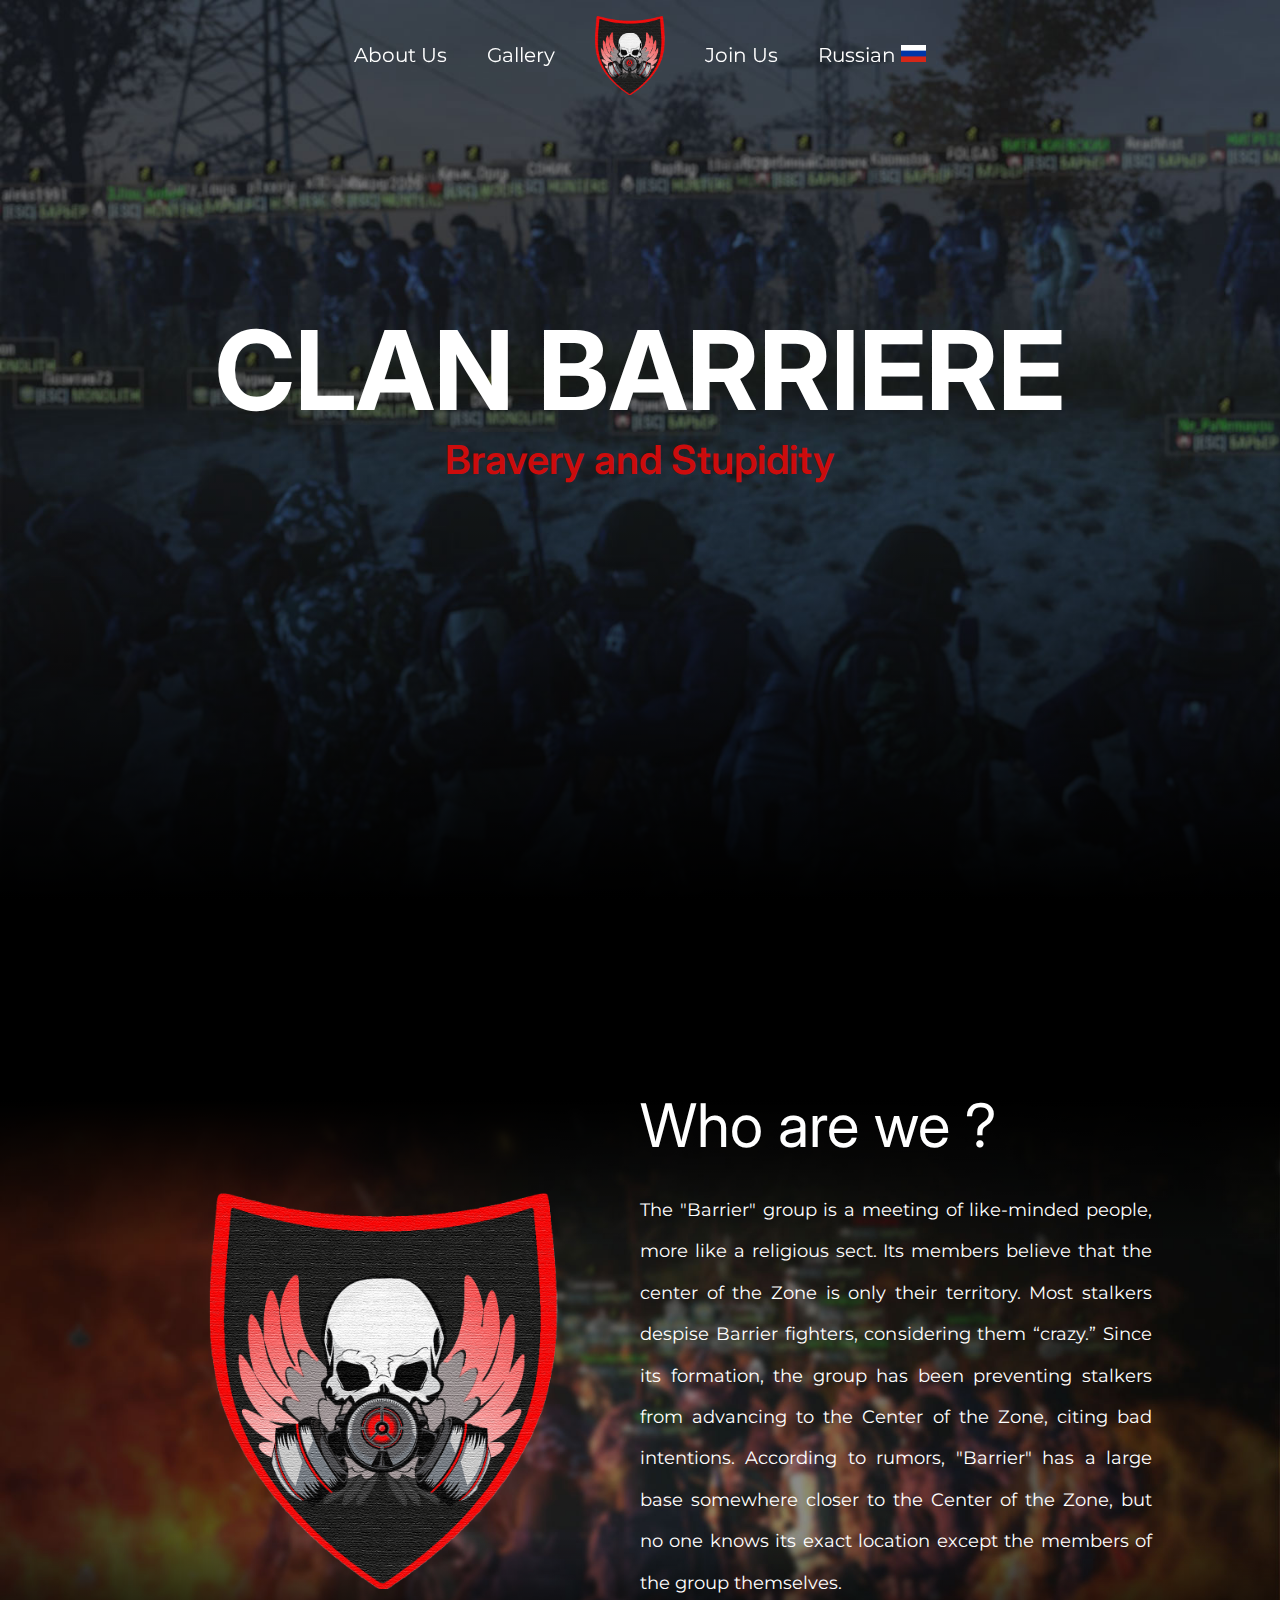
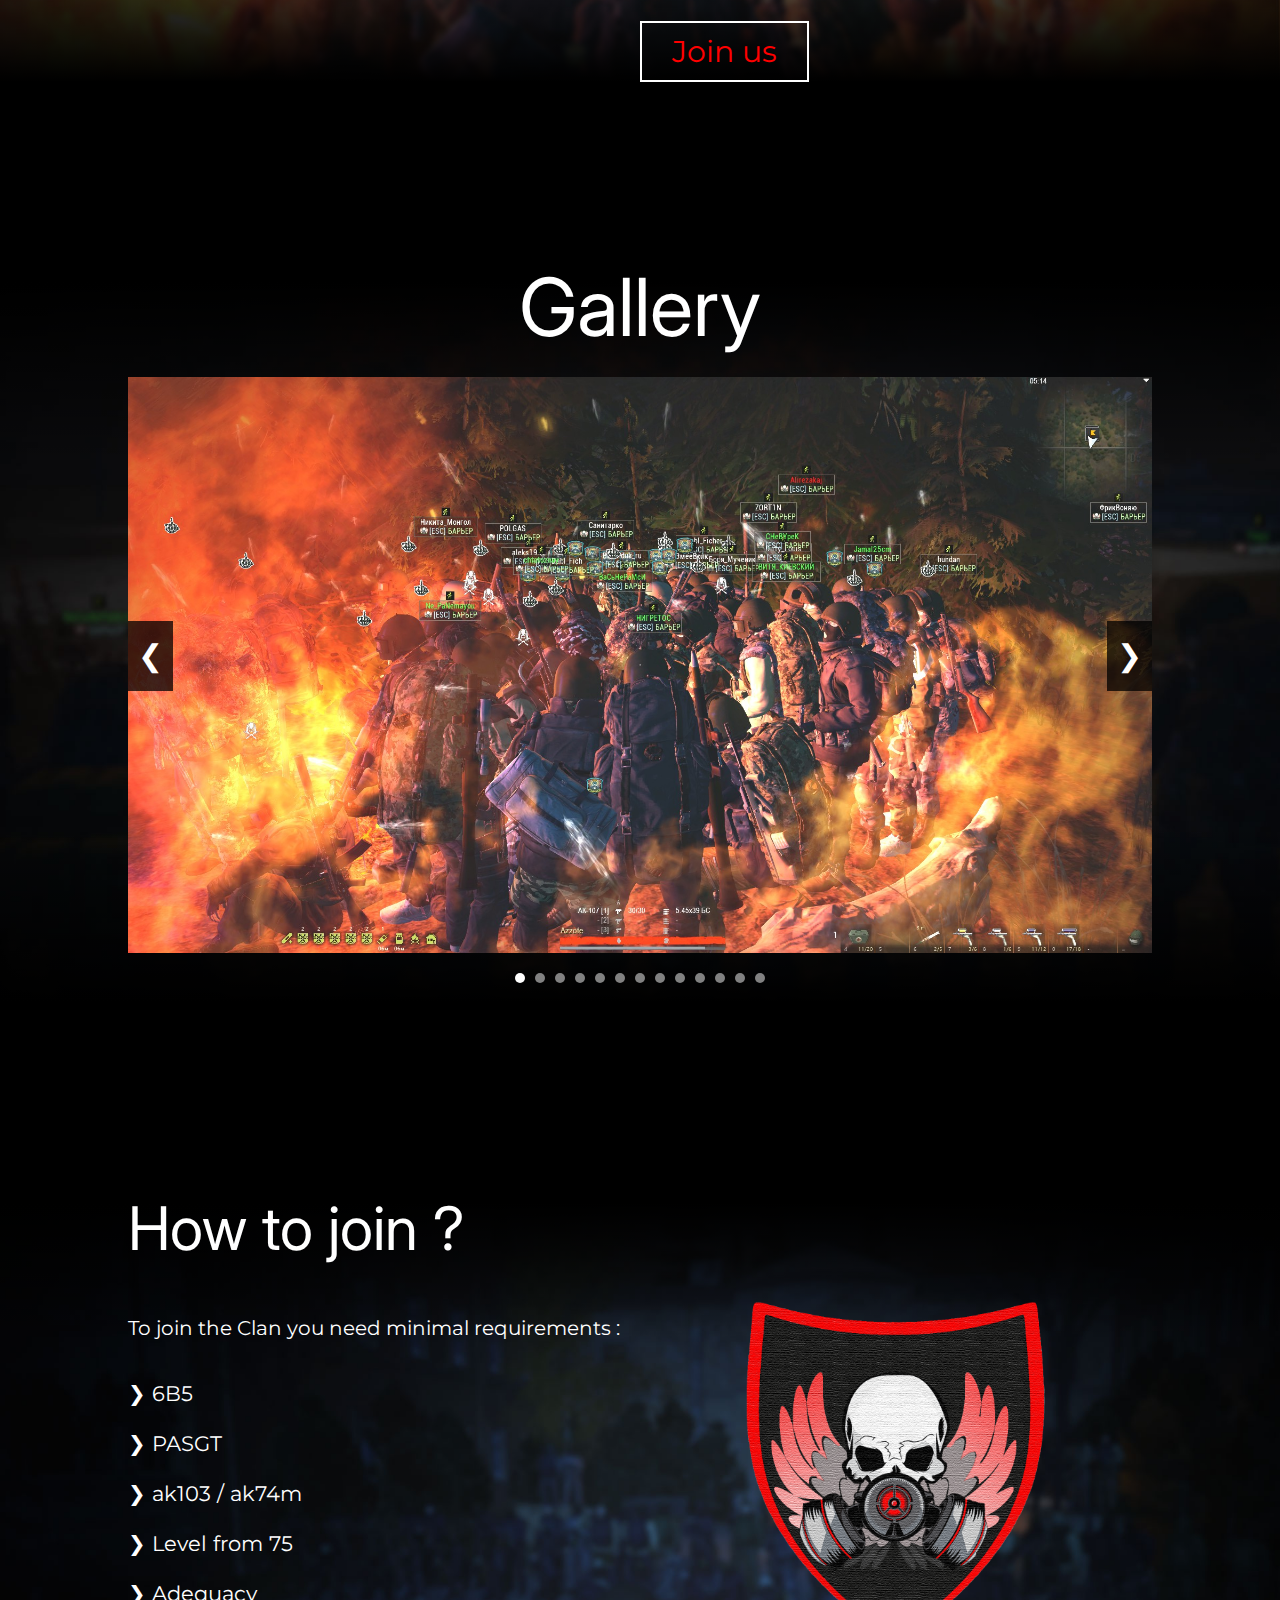
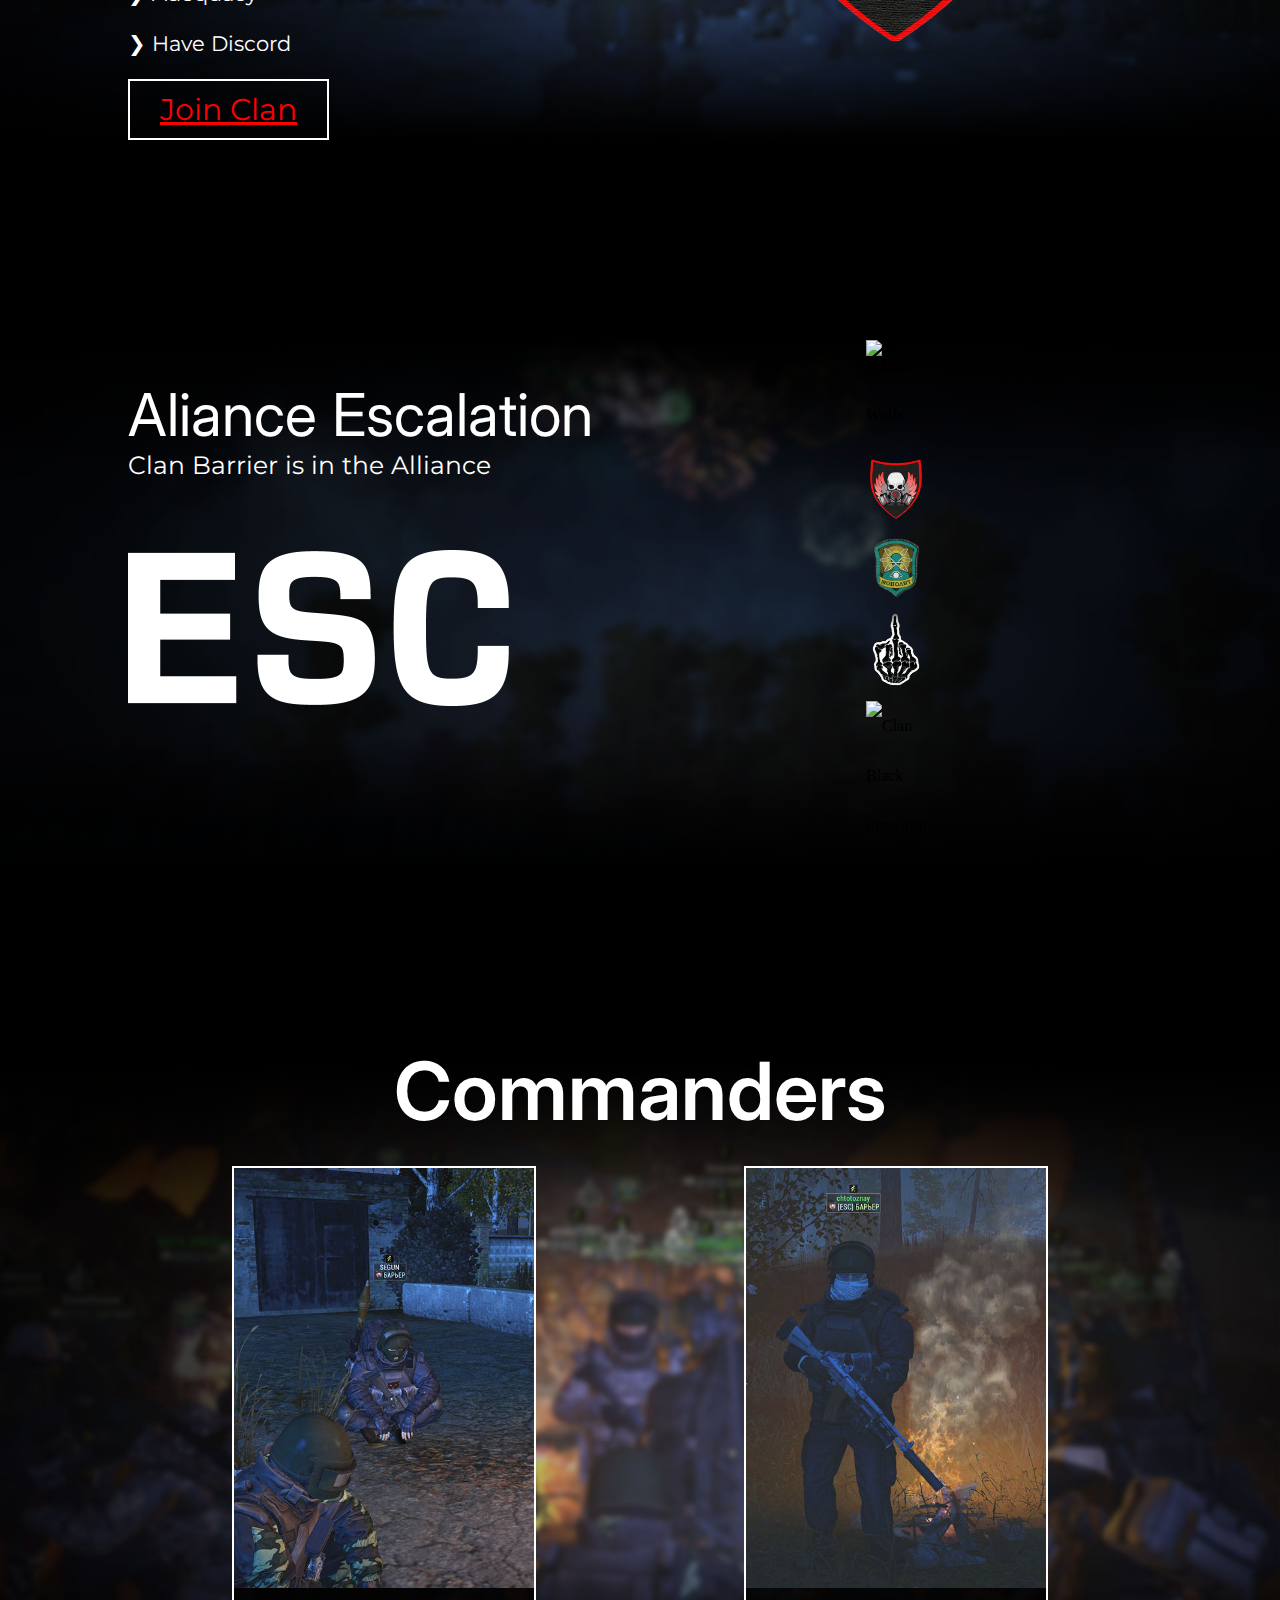
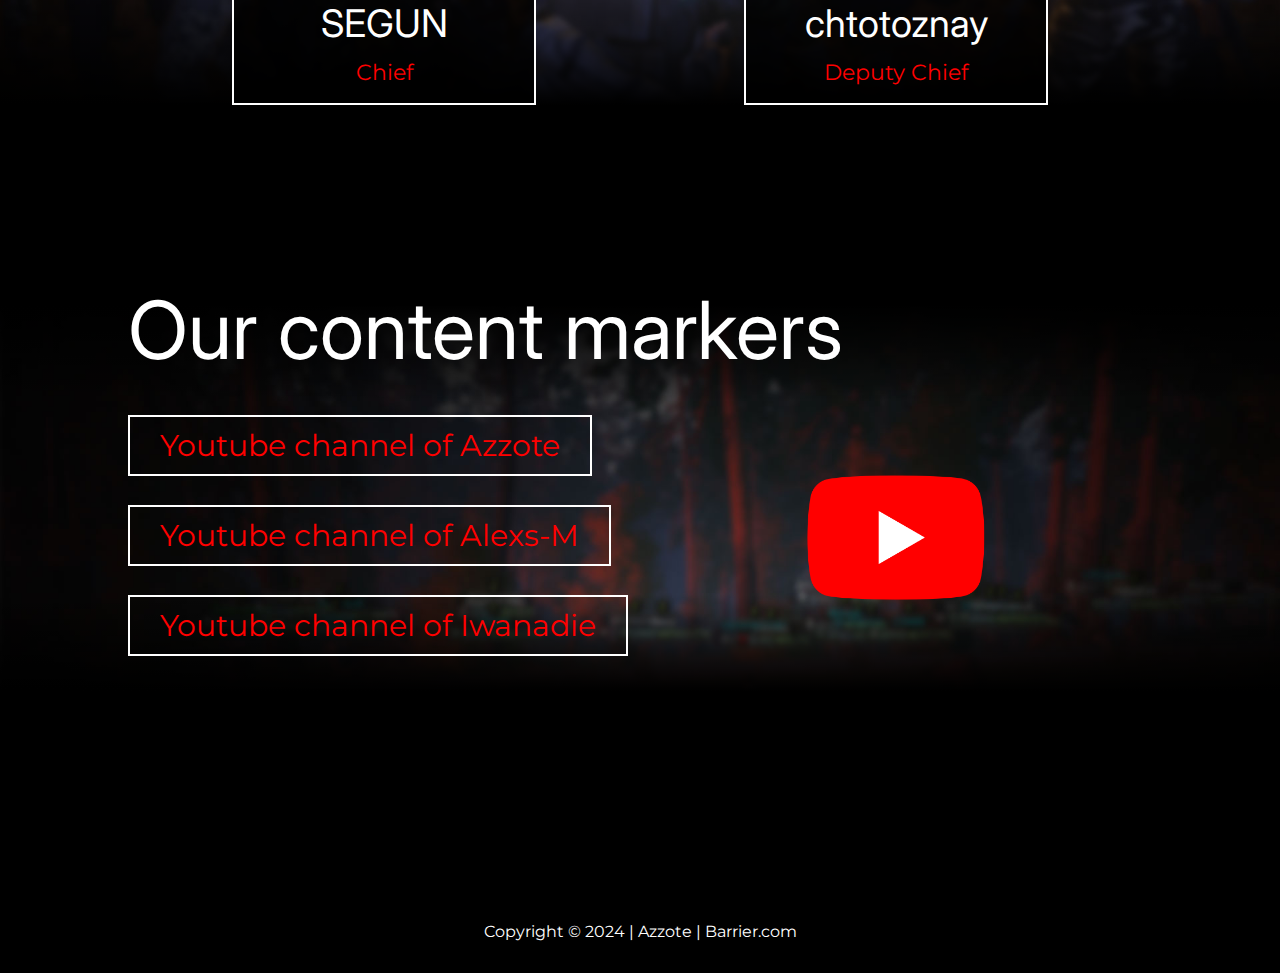
==== index.html @ 2aa03bde "Add files via upload" ====
<!DOCTYPE html>
<html lang="en">
<head>
    <meta charset="UTF-8">
    <meta name="viewport" content="width=device-width, initial-scale=1.0">
    <!--FONTS-->
    <link rel="preconnect" href="https://fonts.googleapis.com">
    <link rel="preconnect" href="https://fonts.gstatic.com" crossorigin>
    <link href="https://fonts.googleapis.com/css2?family=Chango&family=Concert+One&family=Montserrat:ital,wght@0,100..900;1,100..900&display=swap" rel="stylesheet">
    <link href="https://fonts.googleapis.com/css2?family=Chango&family=Concert+One&family=Inter:wght@100..900&family=Montserrat:ital,wght@0,100..900;1,100..900&display=swap" rel="stylesheet">
    <link href="https://fonts.googleapis.com/css2?family=Concert+One&display=swap" rel="stylesheet">
    <!--CSS-->
    <link href="style.css" rel="stylesheet">
    <!--ICONE-->
    <link rel="icon" type="image/x-icon" href="./images/logo.png">
    <!--TITLE-->
    <title>BARRIER-2</title>
</head>
<body>

    <!--HEADER-->
    <header>
        <div class="degrader">
            <div class="content wrapper">
                <nav class="col col-6" id="nav">
                    <ul class="flex-centre row">
                        <li><a href="#qui-somment-nous">About Us</a></li>
                        <li><a href="#galerie">Gallery</a></li>
                        <li><img class="logo-nav" src="./images/logo.png" alt="logo-clan"></li>
                        <li><a href="#comment-intergrer">Join Us</a></li>
                        <li><a href="">Russian <img class="langue" src="./images/langue-russe.png"></a></li>
                    </ul>
                </nav>
        
                <section class="banniere flex-centre colone col col-6">
                    <h1>CLAN BARRIERE</h1>
                    <h2>Bravery and Stupidity</h2>
                </section>
            </div>
        </div>
    </header>

    <!--ZONE NOIR-->
    <section id="qui-somment-nous"  class="zone-noir"></section>

    <!--MAIN-->
    <main>
        <!--QUI SOMMENT NOUS-->
        <section class="qui-somment-nous">
            <div class="degrader-2">
                <div class="content wrapper">
                    <div class="col col-3 flex-centre">
                        <img src="./images/logo.png" alt="logo-clan">
                    </div>
                    <div class="col col-3">
                        <h3>Who are we ?</h3>
                        <p>The "Barrier" group is a meeting of like-minded people, more like a religious sect. Its members believe that the center of the Zone is only their territory. Most stalkers despise Barrier fighters, considering them “crazy.” Since its formation, the group has been preventing stalkers from advancing to the Center of the Zone, citing bad intentions. According to rumors, "Barrier" has a large base somewhere closer to the Center of the Zone, but no one knows its exact location except the members of the group themselves.</p>
                        <a href="#comment-intergrer">Join us</a>
                    </div>
                </div>
            </div>
        </section>

        <!--ZONE NOIR-->
        <section id="galerie" class="zone-noir"></section>

        <!--GELERIE-->
        <section class="galerie">
            <div class="degrader-2">
                <div class="content wrapper">
                    <div class="col col-6">
                        <h3>Gallery</h3>
                        <div class="gallery-container">
                            <div class="gallery">
                                <img src="./images/galerie/galerie-1.jpg" alt="image-galery-1">
                                <img src="./images/galerie/galerie-2.jpg" alt="image-galery-2">
                                <img src="./images/galerie/galerie-3.png" alt="image-galery-3">
                                <img src="./images/galerie/galerie-4.png" alt="image-galery-4">
                                <img src="./images/galerie/galerie-5.jpg" alt="image-galery-5">
                                <img src="./images/galerie/galerie-6.jpg" alt="image-galery-6">
                                <img src="./images/galerie/galerie-7.jpg" alt="image-galery-7">
                                <img src="./images/galerie/galerie-8.jpg" alt="image-galery-8">
                                <img src="./images/galerie/galerie-9.jpg" alt="image-galery-9">
                                <img src="./images/galerie/galerie-10.jpg" alt="image-galery-10">
                                <img src="./images/galerie/galerie-11.jpg" alt="image-galery-11">
                                <img src="./images/galerie/galerie-12.jpg" alt="image-galery-12">
                                <img src="./images/galerie/galerie-13.jpg" alt="image-galery-13">
                            </div>
                            <div class="navigation">
                                <div class="prev">&#10094;</div>
                                <div class="next">&#10095;</div>
                            </div>
                            <div class="dots"></div>
                        </div>
                    </div>
                </div>
            </div>
        </section>

        <!--ZONE NOIR-->
        <section id="comment-intergrer" class="zone-noir"></section>

        <!--COMMENT INTEGRER-->
        <section class="comment-intergrer">
            <div class="degrader-2">
                <div class="content wrapper">
                    <div class="col col-3">
                        <h3>How to join ?</h3>
                        <p>To join the Clan you need minimal requirements :</p>
                        <ul class="back">
                            <li>&#10095; 6B5</li>
                            <li>&#10095; PASGT</li>
                            <li>&#10095; ak103 / ak74m</li>
                            <li>&#10095; Level from 75</li>
                            <li>&#10095; Adequacy</li>
                            <li>&#10095; Have Discord</li>
                        </ul>
                        <a href="https://discord.gg/MMHfWuxh">Join Clan</a>
                    </div>
                    <div class="col col-3 flex-centre">
                        <img src="./images/logo.png">
                    </div>
                </div>
            </div>
        </section>

        <!--ZONE NOIR-->
        <section id="ALIANCE" class="zone-noir"></section>

        <!--ALIANCE-->
        <section class="aliance">
            <div class="degrader-2">
                <div class="content wrapper">
                    <div class="col col-3">
                        <h3>Aliance Escalation</h3>
                        <p>Clan Barrier is in the Alliance</p>
                        <img class="logo-ESC" src="./images/aliance/logo-ESC.png" alt="logo aliance Escalation">
                    </div>
                    <div class="col col-3 flex-centre colone liste-logo-clans">
                        <img src="./images/aliance/" alt="Clan Wolfs">
                        <img src="./images/aliance/barriere.png" alt="Clan Barriere">
                        <img src="./images/aliance/monolith.png" alt="Clan Monolith">
                        <img src="./images/aliance/scorn.png" alt="Clan Scorn">
                        <img src="" alt="Clan Black inquisition">
                    </div>
                </div>
            </div>
        </section>

        <!--ZONE NOIR-->
        <section id="commandors" class="zone-noir"></section>

        <!--COMMANDERS-->
        <section class="commandors">
            <div class="degrader-2">
                <div class="content wrapper">
                    <div class="col col-6">
                        <h3>Commanders</h3>
                    </div>
                    <div class="col col-3">
                        <div class="box">
                            <div>
                                <img src="./images/chef.jpg" alt="photo-chief">
                            </div>
                            <h4>SEGUN</h4>
                            <p>Chief</p>
                        </div>
                    </div>
                    <div class="col col-3">
                        <div class="box">
                            <div>
                                <img src="./images/sous-chef.jpg" alt="photo-sous-chief">
                            </div>
                            <h4>chtotoznay</h4>
                            <p>Deputy Chief</p>
                        </div>
                    </div>
                </div>
            </div>
        </section>

        <!--ZONE NOIR-->
        <section id="nos-mackers-de-contenue" class="zone-noir"></section>

        <!--NOS MACKERS DE CONTENUE-->
        <section class="nos-mackers-de-contenue">
            <div class="degrader-2">
                <div class="content wrapper">
                    <div class="col col-6">
                        <h3>Our content markers</h3>
                    </div>
                    <div class="col col-3">
                        <ul>
                            <li><a href="https://www.youtube.com/channel/UCKwwTq1JqTWRzMQctlSP5Tg">Youtube channel of Azzote</a></li>
                            <li><a href="https://www.youtube.com/@aleksm9999">Youtube channel of Alexs-M</a></li>
                            <li><a href="">Youtube channel of Iwanadie</a></li>
                        </ul>
                    </div>
                    <div class="col col-3 flex-centre">
                        <ul>
                            <img src="./images/logo_youtube.png">
                        </ul>
                    </div>
                </div>
            </div>
        </section>

    </main>

    <!--ZONE NOIR-->
    <section class="zone-noir"></section>

    <!--FOOTER-->
    <footer>
        <div class="degrader-2">
            <div class="content wrapper">
                <div class="col col-6">
                    <p>Copyright © 2024 | Azzote | Barrier.com</p>
                </div>
            </div>
        </div>
    </footer>

    <script src="script.js"></script>
</body>
</html>
---- style.css ----
/***********************BASE***********************/

html {
    scroll-behavior: smooth;
}

body {
    margin: 0;
    padding: 0;
}

main {
    margin: 0;
    padding: 0;
}

ul {
    list-style-type: none;
    padding: 0;
}

a {
    text-decoration: none;
}

.zone-noir {
    background-color: black;
    height: 200px;
}

h1, h2, h3, h4, h5 {
    font-family: "Inter", sans-serif;
}

/*font-family: "Concert One", sans-serif;*/

p, a, li {
    font-family: "Montserrat", sans-serif;
}

.degrader-2 {
    background-image: linear-gradient(to bottom, #000000, #ffffff00, #ffffff00, #ffffff00, #000000);
}

/***FLEX***/

.flex {
    display: flex;
}

.flex-centre {
    display: flex;
    justify-content: center;
    align-items: center;
}

.row {
    flex-direction: row;
}

.colone {
    flex-direction: column;
}

/***********************GRILLE-RESPONSIVE***********************/

.wrapper {
    width: 1024px;
    height: auto;
    margin: 0 auto;
}

.content {
    display: flex;
    flex-wrap: wrap;
    flex-direction: row;
}

.col {
    line-height: 50px;
}

.col-1 {
    flex-basis: calc(100% / 6);
    background-color: rgb(14, 14, 198);
    overflow: hidden;
}

.col-2 {
    flex-basis: calc(100% / 3);
    background-color: red;
    overflow: hidden;
}

.col-3 {
    flex-basis: calc(100% / 2);
}

.col-4 {
    flex-basis: calc(100% * 2 / 3);
    background-color: blueviolet;
}

.col-5 {
    flex-basis: calc(100% * 5 / 6);
    background-color: rgb(229, 229, 16);
}

.col-6 {
    flex-basis: calc(100%);
}

@media (max-width: 480px) {
    .wrapper {
        width: 100%;
    }

    .col-1, .col-2, .col-3, .col-4, .col-5, .col-6 {
        flex-basis: 100%
    }
}  

/***********************HEADER***********************/

header {
    background-image: url("./images/fonds/banniere.jpg");
    background-size: cover;
    height: 100vh;
}

.degrader {
    background-image: linear-gradient(to bottom, #ffffff00, #ffffff00, #000000);
    height: 100vh;
}

/************NAV************/

header nav {
    transition: background-color 0.4s ease;
    position: fixed;
    z-index: 1;
    left: 0;
    right: 0;
    margin: 0 auto;
}

header nav li {
    cursor: pointer;
    margin-right: 40px;
}

header nav li:last-child {
    margin-right: 0;
}

header nav li a {
    cursor: pointer;
    font-weight: 400;
    color: rgb(255, 255, 255);
    font-size: 20px;
}

.logo-nav {
    transition: width 0.4s ease;
    display: block;
    width: 70px;
}

.langue {
    width: 25px;
}

/************BANNIERE************/

.banniere {
    height: 100vh;
}

.banniere h1 {
    font-weight: 700;
    color: white;
    text-align: center;
    font-size: 110px;
    margin: 150px 0 40px ;
}

.banniere h2 {
    font-weight: 600;
    text-align: center;
    color: rgb(204, 12, 12);
    font-size: 40px;
    margin: 0 0 220px 0;
}

/***********************MAIN***********************/

/************QUI SOMMENT NOUS************/

.qui-somment-nous {
    background-image: url("./images/fonds/fond-1.jpg");
    background-size: cover;
}

.qui-somment-nous img {
    width: 350px;
}

.qui-somment-nous h3 {
    font-weight: 400;
    text-align: start;
    color: rgb(255, 255, 255);
    font-size: 60px;
    margin: 0 0 0 0;
}

.qui-somment-nous p {
    font-weight: 400;
    text-align: justify;
    color: rgb(255, 255, 255);
    line-height: 2.3;
    font-size: 18px;
    margin: 40px 0 23px 0;
}

.qui-somment-nous a {
    font-weight: 400;
    text-align: justify;
    color: rgb(255, 0, 0);
    border: 2px solid #ffffff;
    padding: 10px 30px;
    margin: 0;
    font-size: 30px;
    transition: 0.4s all;
}

.qui-somment-nous a:hover {
    color: rgb(255, 255, 255);
    background-color: red;
}

/************GALERIE************/

.galerie {
    background-image: url("./images/fonds/fond-2.jpg");
    background-size: cover;
}

.galerie h3 {
    font-weight: 400;
    text-align: center;
    color: rgb(255, 255, 255);
    font-size: 80px;
    margin: 0 0 45px 0;
}

.gallery-container {
    position: relative;
    overflow: hidden;
}

.gallery {
    display: flex;
}

.gallery img {
    width: 100%;
    transition: transform 0.5s ease;
}

.navigation {
    margin: 0;
    position: absolute;
    top: 39%;
    width: 100%;
    display: flex;
    justify-content: space-between;
}

.prev, .next {
    cursor: pointer;
    font-size: 30px;
    color: white;
    background-color: rgba(0, 0, 0, 0.75);
    padding: 10px;
}

.dots {
    text-align: center;
    margin: 0 0 0 0;
}

.dot {
    background-color: rgba(255, 255, 255, 0.5);
    display: inline-block;
    height: 10px;
    width: 10px;
    border-radius: 50%;
    margin: 0 5px;
}

.dot.active {
    background-color: rgb(255, 255, 255);
}

/************COMMENT INTERGRER************/

.comment-intergrer {
    background-image: url("./images/fonds/fond-3.jpg");
    background-size: cover;
}

.comment-intergrer h3 {
    font-weight: 400;
    text-align: start;
    color: rgb(255, 255, 255);
    font-size: 60px;
    margin: 0 0 50px 0;
}

.comment-intergrer p {
    font-size: 20px;
    text-align: start;
    color: white;
    margin: 0 0 10px 0;
}

.comment-intergrer ul {
    margin: 0 0 25  px 0;
}

.comment-intergrer li {
    font-size: 21px;
    text-align: start;
    color: white;
}

.comment-intergrer img {
    width: 300px;
}

.comment-intergrer a {
    text-decoration: underline;
    font-weight: 400;
    text-align: start;
    color: rgb(255, 0, 0);
    border: 2px solid #ffffff;
    padding: 10px 30px;
    font-size: 30px;
    margin: 0;
    transition: 0.4s all;
}

.comment-intergrer a:hover {
    color: white;
    background-color: red;
}

/************ALIANCE************/

.aliance {
    background-image: url("./images/fonds/fond-4.jpg");
    background-size: cover;
}

.aliance h3 {
    font-weight: 400;
    text-align: start;
    color: rgb(255, 255, 255);
    font-size: 59px;
    margin: 50px 0 0 0;
}

.aliance p {
    font-weight: 400;
    text-align: start;
    color: rgb(255, 255, 255);
    font-size: 25px;
    margin: 0 0 50px 0;
}

.aliance .logo-ESC {
    width: 400px;
}

.aliance .liste-logo-clans img {
    width: 60px;
    margin-bottom: 15px;
    transition: 0.3s all;
}

.aliance .liste-logo-clans img:hover {
    transform: scale(2);
}

/************COMMANDOS************/

.commandors {
    background-image: url("./images/fonds/fond-5.jpg");
    background-size: cover;
}

.commandors h3, .commandors h4, .commandors p {
    text-align: center;
    color: rgb(255, 255, 255);
}

.commandors h3 {
    font-weight: 600;
    font-size: 80px;
    margin: 0 0 50px 0;
}

.commandors h4 {
    font-weight: 400;
    font-size: 38px;
    margin: 10px 0 0 0;
}

.commandors p {
    font-size: 22px;
    color: red;
    margin: 0 0 5px 0;
}

.commandors img {
    display: block;
    width: 300px;
    margin: 0 0 0 0;
}

.commandors .box {
    background-color: #000000ce;
    border: 2px solid rgb(255, 255, 255);
    width: fit-content;
    margin: auto;
}

/************nos-mackers-de-contenue************/

.nos-mackers-de-contenue {
    background-image: url("./images/fonds/fond-6.jpg");
    background-size: cover;
}

.nos-mackers-de-contenue h3  {
    font-weight: 400;
    text-align: start;
    color: rgb(255, 255, 255);
    font-size: 80px;
    margin: 0 0 50px 0;
}

.nos-mackers-de-contenue a, .nos-mackers-de-contenue li  {
    color: #ffffff;
}

.nos-mackers-de-contenue li  {
    margin: 0 0 35px 0;
}

.nos-mackers-de-contenue a {
    font-weight: 400;
    text-align: justify;
    color: rgb(255, 0, 0);
    border: 2px solid #ffffff;
    padding: 10px 30px;
    font-size: 30px;
}

.nos-mackers-de-contenue img {
    width: 180px;
}

/***********************FOOTER***********************/

footer {
    background-color: #000000;
    background-size: cover;
}

footer p {
    color: white;
    text-align: center;
}
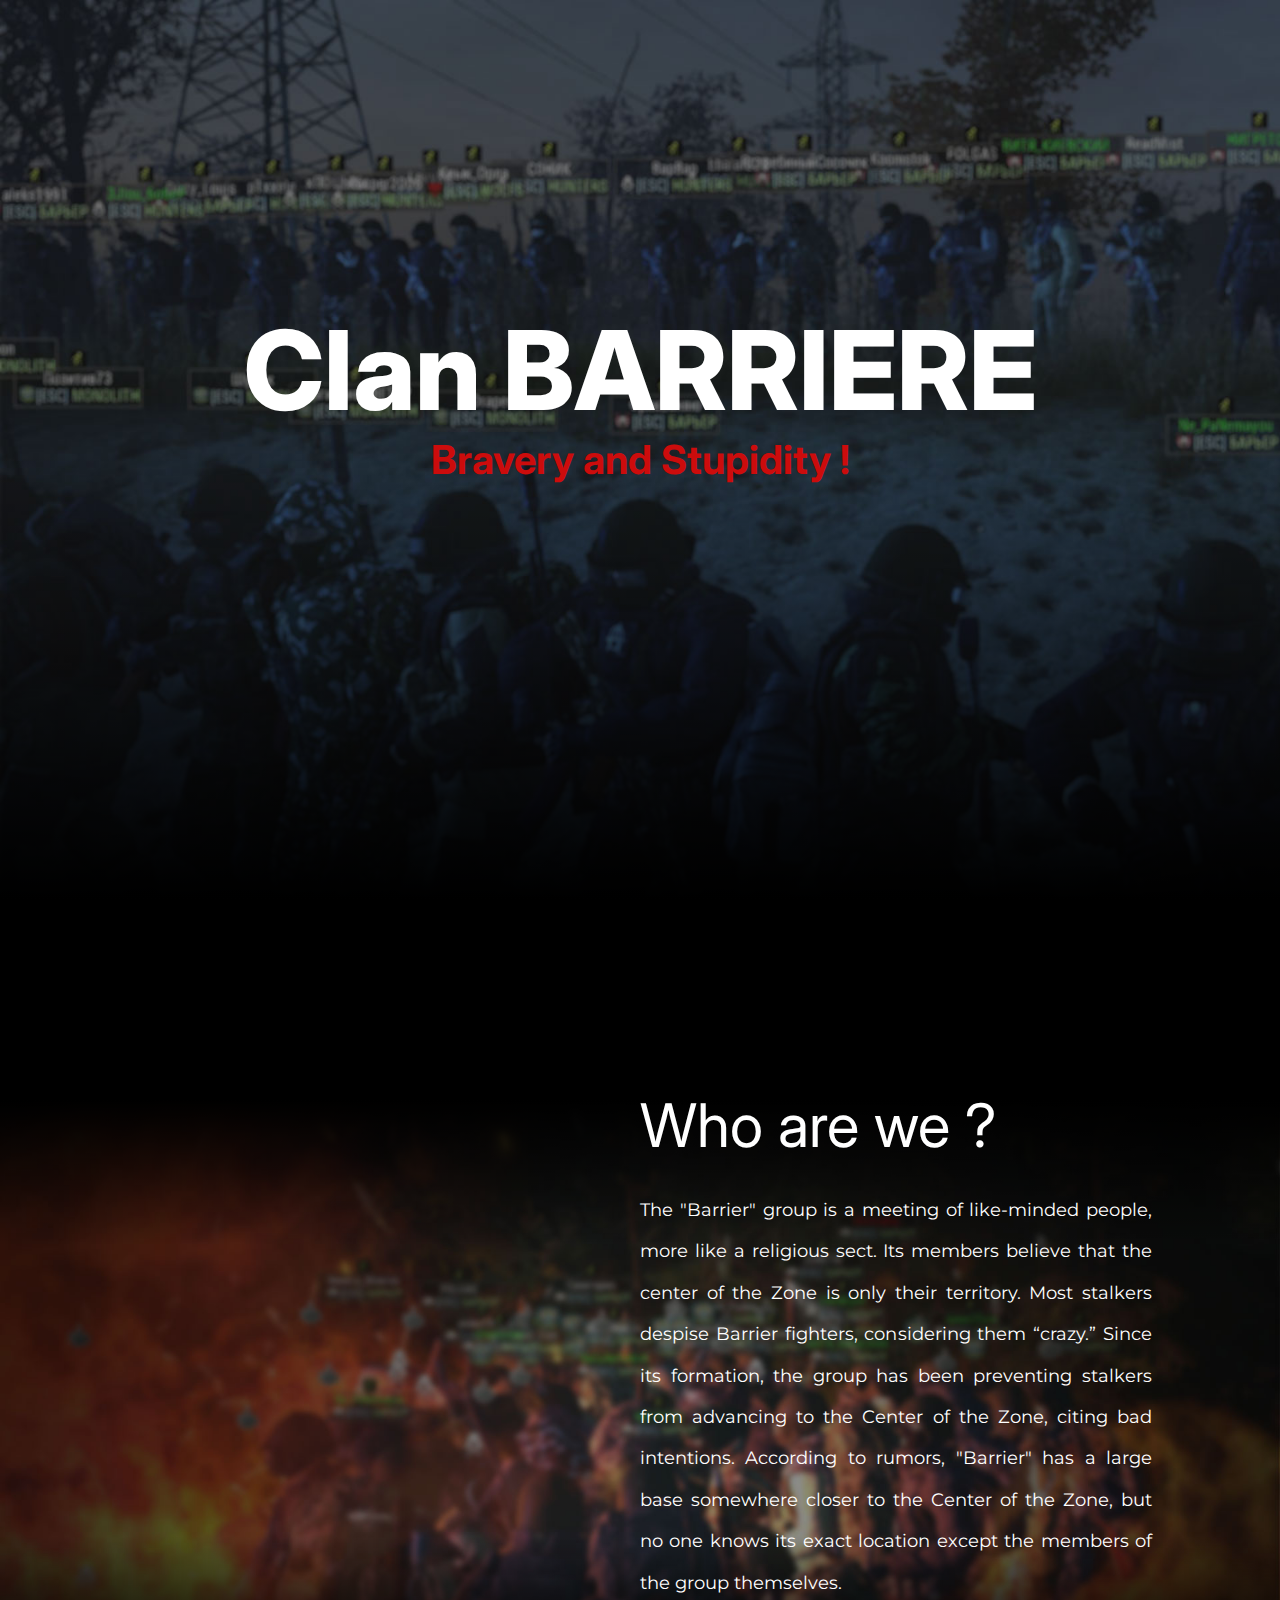
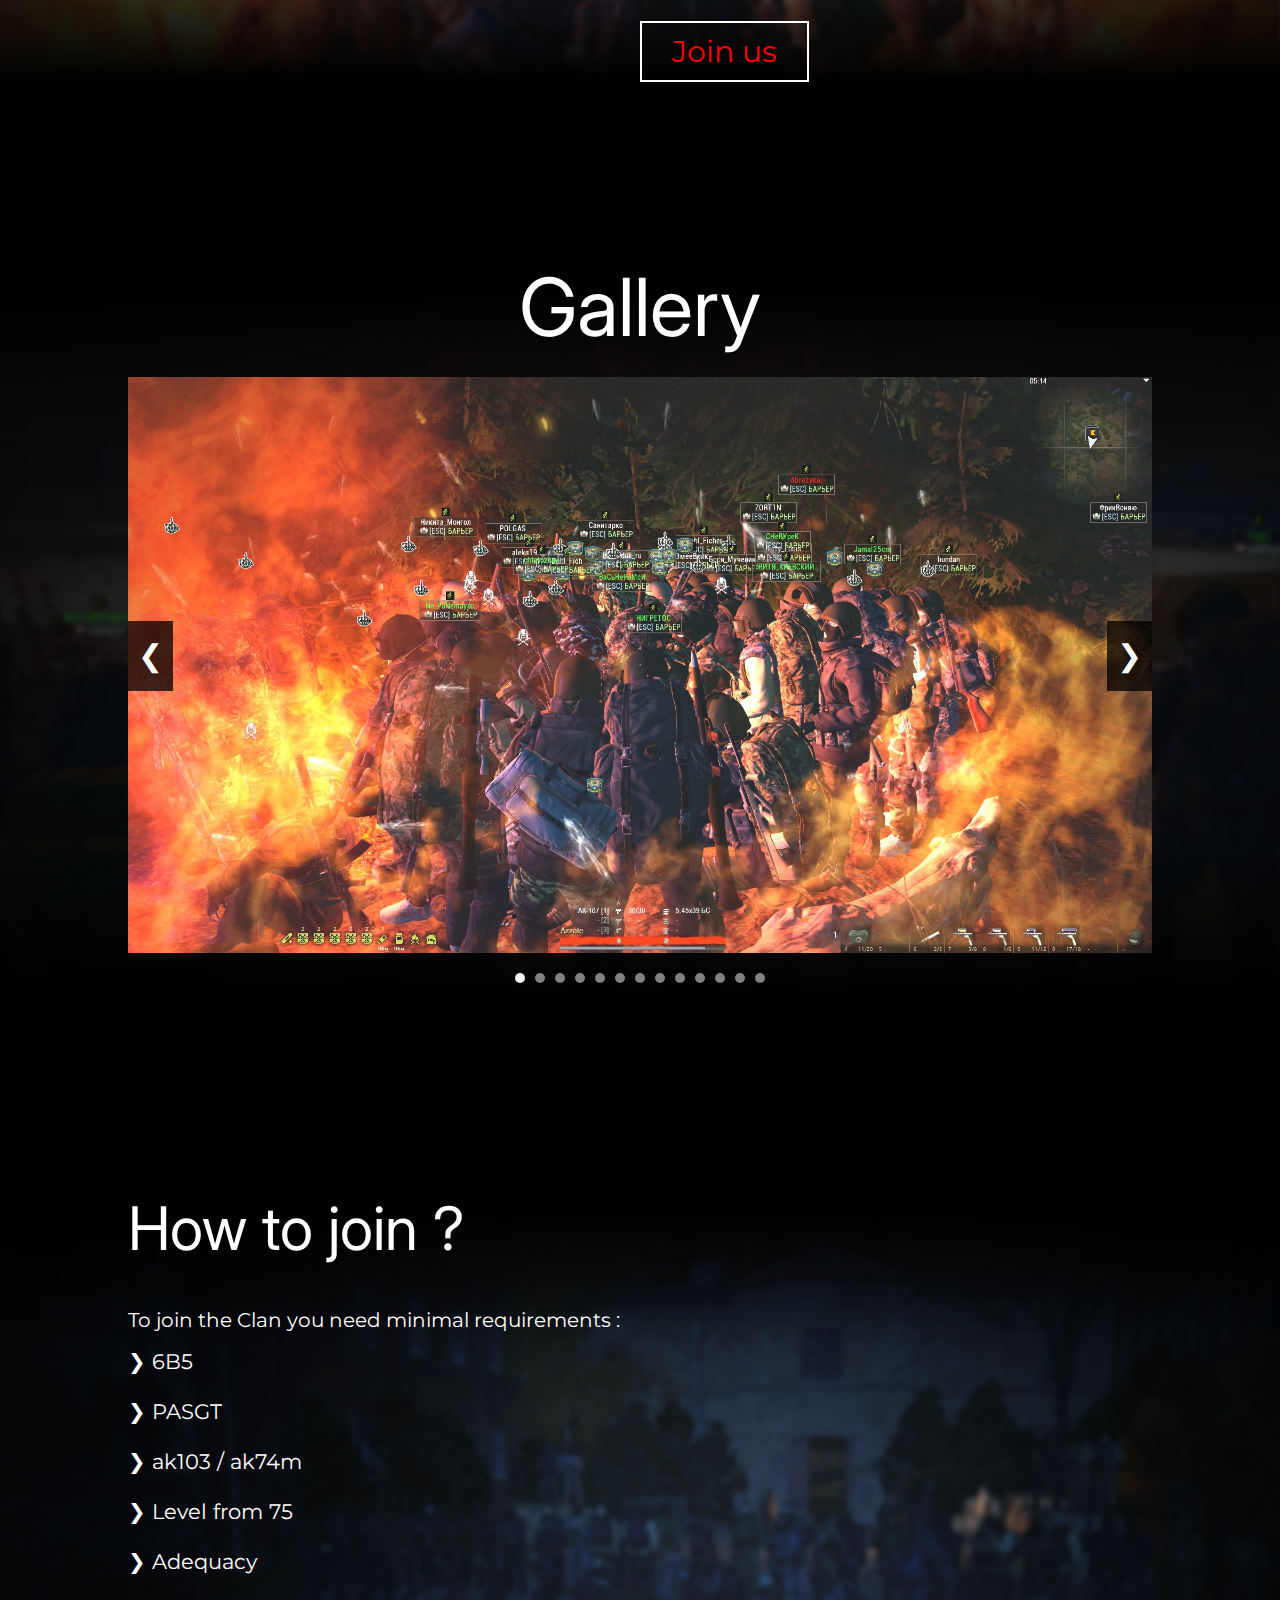
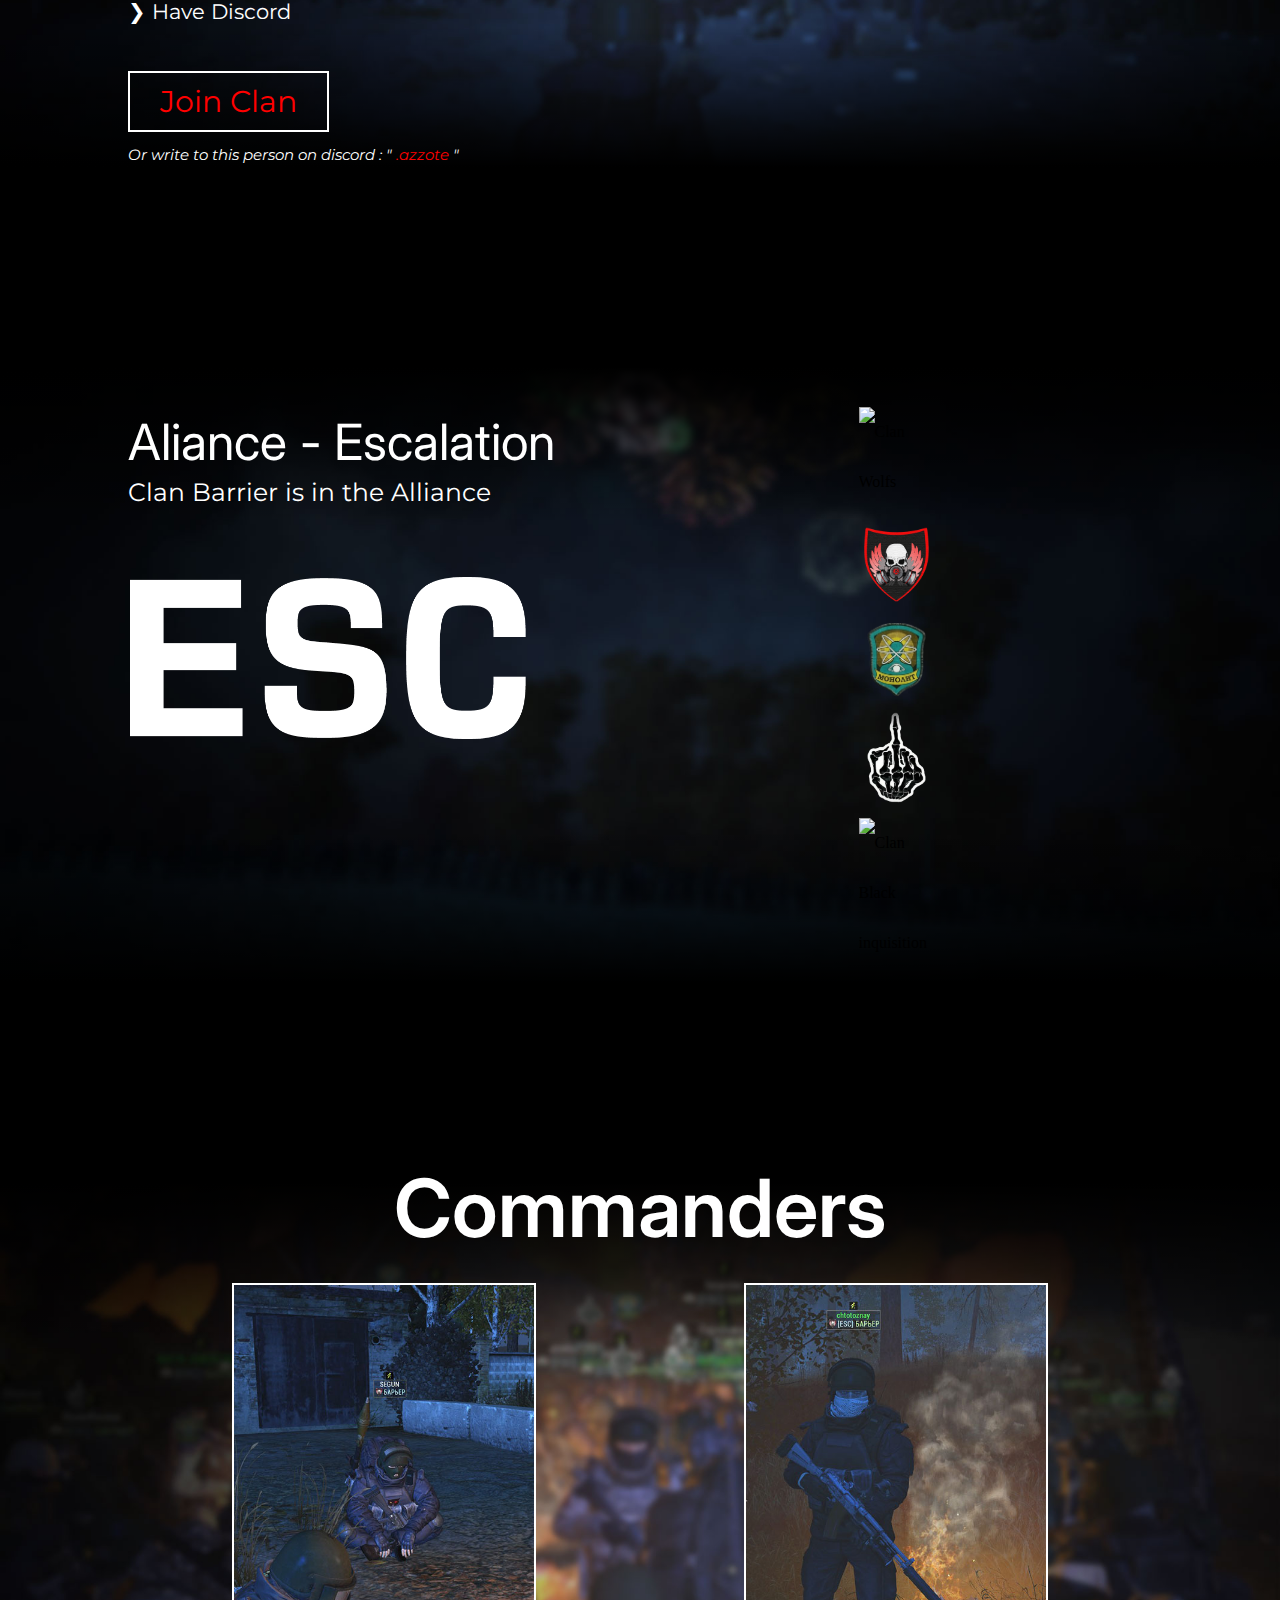
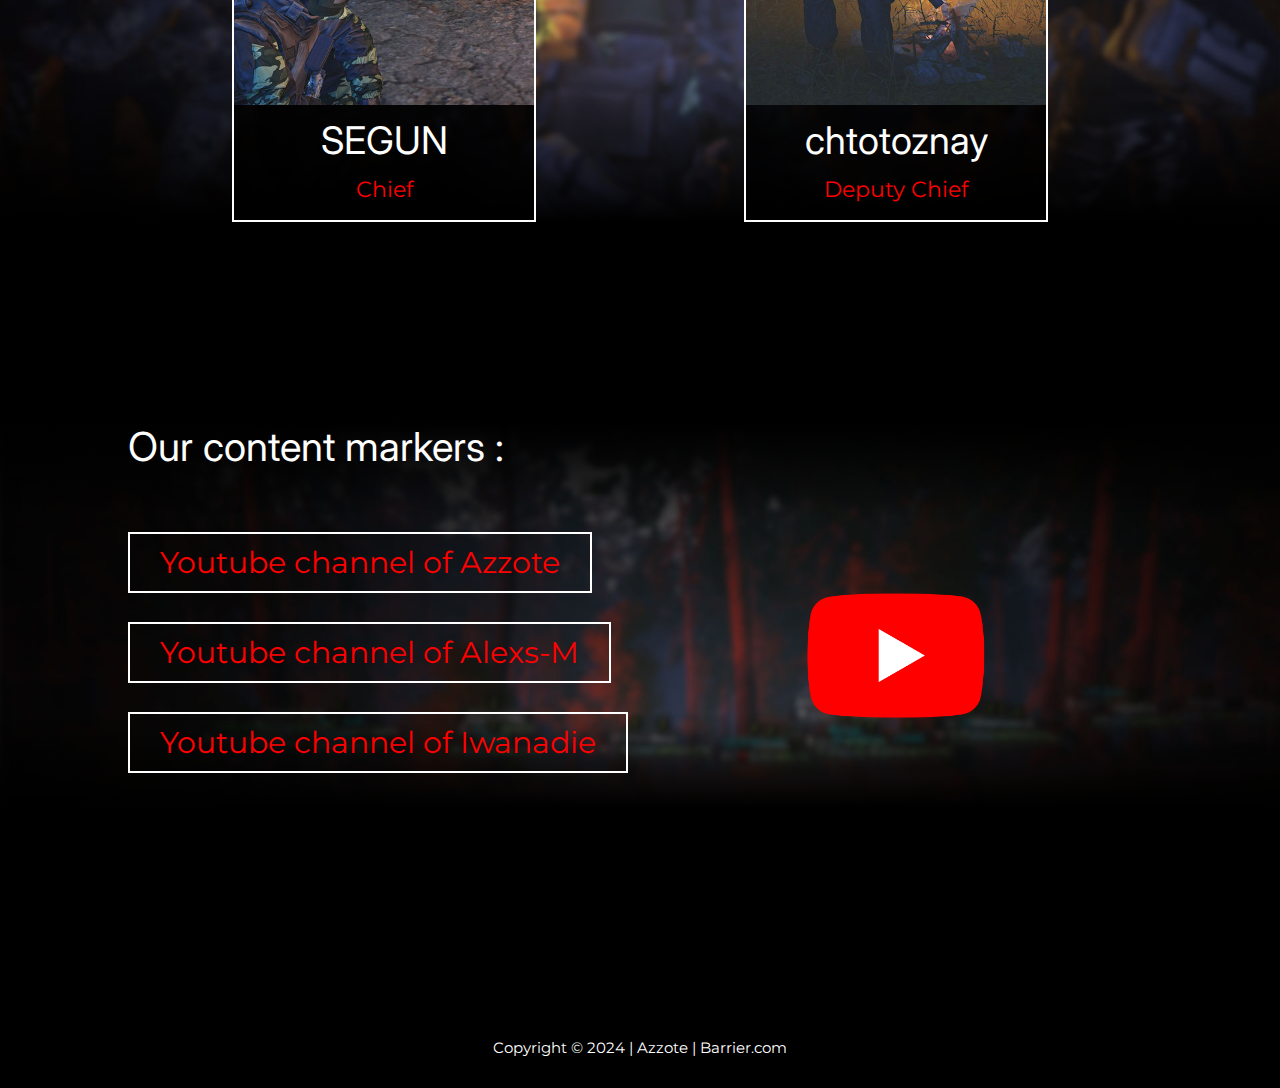
==== commit dd67d9db: "Add files via upload" ====
--- a/index.html
+++ b/index.html
@@ -14,7 +14,7 @@
     <!--ICONE-->
     <link rel="icon" type="image/x-icon" href="./images/logo.png">
     <!--TITLE-->
-    <title>BARRIER-2</title>
+    <title>BARRIER</title>
 </head>
 <body>
 
@@ -24,17 +24,17 @@
             <div class="content wrapper">
                 <nav class="col col-6" id="nav">
                     <ul class="flex-centre row">
-                        <li><a href="#qui-somment-nous">About Us</a></li>
-                        <li><a href="#galerie">Gallery</a></li>
-                        <li><img class="logo-nav" src="./images/logo.png" alt="logo-clan"></li>
-                        <li><a href="#comment-intergrer">Join Us</a></li>
-                        <li><a href="">Russian <img class="langue" src="./images/langue-russe.png"></a></li>
+                        <li class="li-nav-un off"><a href="#qui-somment-nous">About Us</a></li>
+                        <li class="li-nav-deux"><a href="#comment-intergrer">Join Us</a></li>
+                        <li class="li-nav-trois"><img class="logo-nav" src="./images/logo.png" alt="logo-clan"></li>
+                        <li class="li-nav-quatre off"><a href="#galerie">Gallery</a></li>
+                        <li class="li-nav-cinq"><a href="./index-ru.html">Russian <img class="langue off" src="./images/langue-russe.png"></a></li>
                     </ul>
                 </nav>
         
                 <section class="banniere flex-centre colone col col-6">
-                    <h1>CLAN BARRIERE</h1>
-                    <h2>Bravery and Stupidity</h2>
+                    <h1>Clan BARRIERE</h1>
+                    <h2>Bravery and Stupidity !</h2>
                 </section>
             </div>
         </div>
@@ -49,7 +49,7 @@
         <section class="qui-somment-nous">
             <div class="degrader-2">
                 <div class="content wrapper">
-                    <div class="col col-3 flex-centre">
+                    <div class="col col-3 flex-centre logo-aparaissante img">
                         <img src="./images/logo.png" alt="logo-clan">
                     </div>
                     <div class="col col-3">
@@ -116,8 +116,9 @@
                             <li>&#10095; Have Discord</li>
                         </ul>
                         <a href="https://discord.gg/MMHfWuxh">Join Clan</a>
-                    </div>
-                    <div class="col col-3 flex-centre">
+                        <p>Or write to this person on discord : "<span class="red"> .azzote </span>"</p>                    
+                    </div>
+                    <div class="col col-3 flex-centre logo-aparaissante">
                         <img src="./images/logo.png">
                     </div>
                 </div>
@@ -132,12 +133,14 @@
             <div class="degrader-2">
                 <div class="content wrapper">
                     <div class="col col-3">
-                        <h3>Aliance Escalation</h3>
+                        <h3>Aliance - Escalation</h3>
                         <p>Clan Barrier is in the Alliance</p>
-                        <img class="logo-ESC" src="./images/aliance/logo-ESC.png" alt="logo aliance Escalation">
+                        <div class="flex-off">
+                            <img class="logo-ESC" src="./images/aliance/logo-ESC.png" alt="logo aliance Escalation">
+                        </div>
                     </div>
                     <div class="col col-3 flex-centre colone liste-logo-clans">
-                        <img src="./images/aliance/" alt="Clan Wolfs">
+                        <img src="./images/aliance/logo-wolfs.png" alt="Clan Wolfs">
                         <img src="./images/aliance/barriere.png" alt="Clan Barriere">
                         <img src="./images/aliance/monolith.png" alt="Clan Monolith">
                         <img src="./images/aliance/scorn.png" alt="Clan Scorn">
@@ -187,13 +190,13 @@
             <div class="degrader-2">
                 <div class="content wrapper">
                     <div class="col col-6">
-                        <h3>Our content markers</h3>
+                        <h3>Our content markers :</h3>
                     </div>
                     <div class="col col-3">
                         <ul>
                             <li><a href="https://www.youtube.com/channel/UCKwwTq1JqTWRzMQctlSP5Tg">Youtube channel of Azzote</a></li>
                             <li><a href="https://www.youtube.com/@aleksm9999">Youtube channel of Alexs-M</a></li>
-                            <li><a href="">Youtube channel of Iwanadie</a></li>
+                            <li><a href="https://www.youtube.com/@iwannadie5964">Youtube channel of Iwanadie</a></li>
                         </ul>
                     </div>
                     <div class="col col-3 flex-centre">
--- a/style.css
+++ b/style.css
@@ -111,6 +111,7 @@
 }
 
 @media (max-width: 480px) {
+
     .wrapper {
         width: 100%;
     }
@@ -118,6 +119,15 @@
     .col-1, .col-2, .col-3, .col-4, .col-5, .col-6 {
         flex-basis: 100%
     }
+
+    .off {
+        display: none;
+    }
+
+    h3 {
+        font-weight: 400;
+    }
+
 }  
 
 /***********************HEADER***********************/
@@ -147,28 +157,89 @@
 header nav li {
     cursor: pointer;
     margin-right: 40px;
+    transition: 0.4s all;
 }
 
 header nav li:last-child {
     margin-right: 0;
 }
 
+header nav .li-nav-un, .li-nav-deux, .li-nav-trois, .li-nav-quatre, .li-nav-cinq {
+    animation: appear 1s ease forwards;
+    transform: translateY(-50px);
+    opacity: 0;
+}
+
+header nav .li-nav-un {
+    animation: appear 1s ease forwards;
+}
+
+header nav .li-nav-deux {
+    animation: appear 1.2s ease forwards;
+}
+
+header nav .li-nav-trois {
+    animation: appear 1.4s ease forwards;
+}
+
+header nav .li-nav-quatre {
+    animation: appear 1.6s ease forwards;
+}
+
+header nav .li-nav-cinq {
+    animation: appear 1.8s ease forwards;
+}
+
+@keyframes appear {
+    from {
+        opacity: 0; 
+        transform: translateY(-50px);
+    }
+    to {
+        opacity: 1;
+        transform: translateY(0px);
+    }
+}
+
 header nav li a {
     cursor: pointer;
     font-weight: 400;
     color: rgb(255, 255, 255);
     font-size: 20px;
+    transition: 0.4s all;
+}
+
+header nav li a:hover {
+    color: rgb(168, 168, 168);
+}
+
+header nav .li-nav-cinq a:hover img {
+    opacity: 0.5;
+}
+
+header nav .li-nav-cinq:hover {
+    transform: scale(0.5);
 }
 
 .logo-nav {
     transition: width 0.4s ease;
     display: block;
-    width: 70px;
+    width: 80px;
 }
 
 .langue {
     width: 25px;
-}
+    height: 13px;
+    transition: 0.4s all;
+}
+
+@media (max-width: 480px) {
+
+    header nav li a {
+        font-size: 15px;
+    }
+
+}  
 
 /************BANNIERE************/
 
@@ -177,7 +248,7 @@
 }
 
 .banniere h1 {
-    font-weight: 700;
+    font-weight: 800;
     color: white;
     text-align: center;
     font-size: 110px;
@@ -185,13 +256,27 @@
 }
 
 .banniere h2 {
-    font-weight: 600;
+    font-weight: 700;
     text-align: center;
     color: rgb(204, 12, 12);
     font-size: 40px;
     margin: 0 0 220px 0;
 }
 
+@media (max-width: 480px) {
+
+    .banniere h1 {
+        font-size: 35px;
+        margin: 150px 0 0 0 ;
+    }
+
+    .banniere h2 {
+        font-size: 20px;
+        margin: 0 0 170px 0;
+    }
+
+}  
+
 /***********************MAIN***********************/
 
 /************QUI SOMMENT NOUS************/
@@ -201,8 +286,15 @@
     background-size: cover;
 }
 
-.qui-somment-nous img {
+.logo-aparaissante img {
     width: 350px;
+    object-fit: cover;
+    opacity: 0;
+    transition: opacity 0.5s ease-in-out;
+}
+
+.logo-aparaissante img.visible {
+    opacity: 1;
 }
 
 .qui-somment-nous h3 {
@@ -234,9 +326,33 @@
 }
 
 .qui-somment-nous a:hover {
-    color: rgb(255, 255, 255);
-    background-color: red;
-}
+    color: rgb(138, 0, 0);
+}
+
+@media (max-width: 480px) {
+
+    .qui-somment-nous img {
+        width: 180px;
+    }
+
+    .qui-somment-nous h3 {
+        text-align: center;
+        font-size: 35px;
+        margin: 40px 0 20px 0;
+    }
+
+    .qui-somment-nous p {
+        line-height: 2.4;
+        font-size: 15px;
+        margin: 0 30px 23px 30px;
+    }
+    
+    .qui-somment-nous a {
+        margin: 0 0 0 30px;
+        font-size: 30px;
+    }
+    
+}  
 
 /************GALERIE************/
 
@@ -274,6 +390,7 @@
     width: 100%;
     display: flex;
     justify-content: space-between;
+    align-items: center;
 }
 
 .prev, .next {
@@ -302,6 +419,19 @@
     background-color: rgb(255, 255, 255);
 }
 
+@media (max-width: 480px) {
+
+    .galerie h3 {
+        font-size: 35px;
+        margin: 0 0 20px 0;
+    }
+
+    .navigation {
+        top: 32%;
+        width: 100%;
+    }
+} 
+
 /************COMMENT INTERGRER************/
 
 .comment-intergrer {
@@ -321,11 +451,12 @@
     font-size: 20px;
     text-align: start;
     color: white;
-    margin: 0 0 10px 0;
+    margin: 0 0 0 0;
+    line-height: 1.7;
 }
 
 .comment-intergrer ul {
-    margin: 0 0 25  px 0;
+    margin: 0 0 40px 0;
 }
 
 .comment-intergrer li {
@@ -339,7 +470,6 @@
 }
 
 .comment-intergrer a {
-    text-decoration: underline;
     font-weight: 400;
     text-align: start;
     color: rgb(255, 0, 0);
@@ -351,9 +481,56 @@
 }
 
 .comment-intergrer a:hover {
-    color: white;
-    background-color: red;
-}
+    color: rgb(138, 0, 0);
+}
+
+.comment-intergrer p:last-child {
+    font-style: italic;
+    font-size: 15px;
+    margin: 10px 0 0 0;
+}
+
+.red {
+    color: red;
+}
+
+
+@media (max-width: 480px) {
+
+    .comment-intergrer h3 {
+        font-size: 35px;
+        margin: 0 30px 40px 20px;
+    }
+    
+    .comment-intergrer p {
+        font-size: 18px;
+        line-height: 1.3;
+        margin: 0 0 0 20px;
+    }
+    
+    .comment-intergrer ul {
+        margin: 10px 0 30px 30px;
+    }
+    
+    .comment-intergrer li {
+        font-size: 21px;
+    }
+    
+    .comment-intergrer a {
+        margin: 0 0 0 30px;
+        font-size: 30px;
+    }
+
+    .comment-intergrer img {
+        display: none;
+    }
+
+    .comment-intergrer p:last-child {
+        font-size: 13px;
+        margin: 15px 0 0 30px;
+    }
+
+} 
 
 /************ALIANCE************/
 
@@ -366,7 +543,7 @@
     font-weight: 400;
     text-align: start;
     color: rgb(255, 255, 255);
-    font-size: 59px;
+    font-size: 50px;
     margin: 50px 0 0 0;
 }
 
@@ -382,15 +559,60 @@
     width: 400px;
 }
 
+.aliance .liste-logo-clans {
+    margin: 40px 0 0 0;
+}
+
 .aliance .liste-logo-clans img {
-    width: 60px;
+    width: 75px;
     margin-bottom: 15px;
     transition: 0.3s all;
 }
 
 .aliance .liste-logo-clans img:hover {
-    transform: scale(2);
-}
+    transform: scale(1.5);
+}
+
+@media (max-width: 480px) {
+
+    .aliance h3 {
+        text-align: center;
+        font-size: 35px;
+        margin: 0 0 0 0;
+    }
+    
+    .aliance p {
+        text-align: center;
+        font-size: 18px;
+        margin: 0 0 30px 0;
+    }
+    
+    .aliance .logo-ESC {
+        width: 250px;
+        margin: 0;
+    }
+
+    .aliance .liste-logo-clans {
+        margin: 70px 0 0 0;
+    }
+    
+    .aliance .liste-logo-clans img {
+        width: 90px;
+        margin-bottom: 12px;
+        transition: 0.3s all;
+    }
+
+    .flex-off {
+        display: flex;
+        justify-content: center;
+    }
+
+    .aliance .liste-logo-clans img:hover {
+        transform: scale(1.3);
+    }
+
+} 
+
 
 /************COMMANDOS************/
 
@@ -435,6 +657,18 @@
     margin: auto;
 }
 
+@media (max-width: 480px) {
+
+    .commandors h3 {
+        font-size: 35px;
+        margin: 0 0 20px 0;
+    }
+    
+    .commandors .box {
+        margin-bottom: 50px;
+    }
+} 
+
 /************nos-mackers-de-contenue************/
 
 .nos-mackers-de-contenue {
@@ -446,7 +680,7 @@
     font-weight: 400;
     text-align: start;
     color: rgb(255, 255, 255);
-    font-size: 80px;
+    font-size: 40px;
     margin: 0 0 50px 0;
 }
 
@@ -465,11 +699,38 @@
     border: 2px solid #ffffff;
     padding: 10px 30px;
     font-size: 30px;
+    transition: 0.4s all;
+}
+
+.nos-mackers-de-contenue a:hover {
+    color: rgb(138, 0, 0);
 }
 
 .nos-mackers-de-contenue img {
     width: 180px;
 }
+
+@media (max-width: 480px) {
+
+    .nos-mackers-de-contenue h3  {
+        font-size: 25px;
+        margin: 0 0 30px 20px;
+    }
+
+    .nos-mackers-de-contenue li  {
+        margin: 0 0 20px 0;
+    }
+
+    .nos-mackers-de-contenue a {
+        font-size: 15px;
+        margin: 0 0 0 35px;
+    }
+
+    .nos-mackers-de-contenue img {
+        display: none;
+    }
+
+} 
 
 /***********************FOOTER***********************/
 
@@ -481,4 +742,13 @@
 footer p {
     color: white;
     text-align: center;
-}+    font-size: 15px;
+}
+
+@media (max-width: 480px) {
+
+    footer p {
+        font-size: 12px;
+    }
+
+} 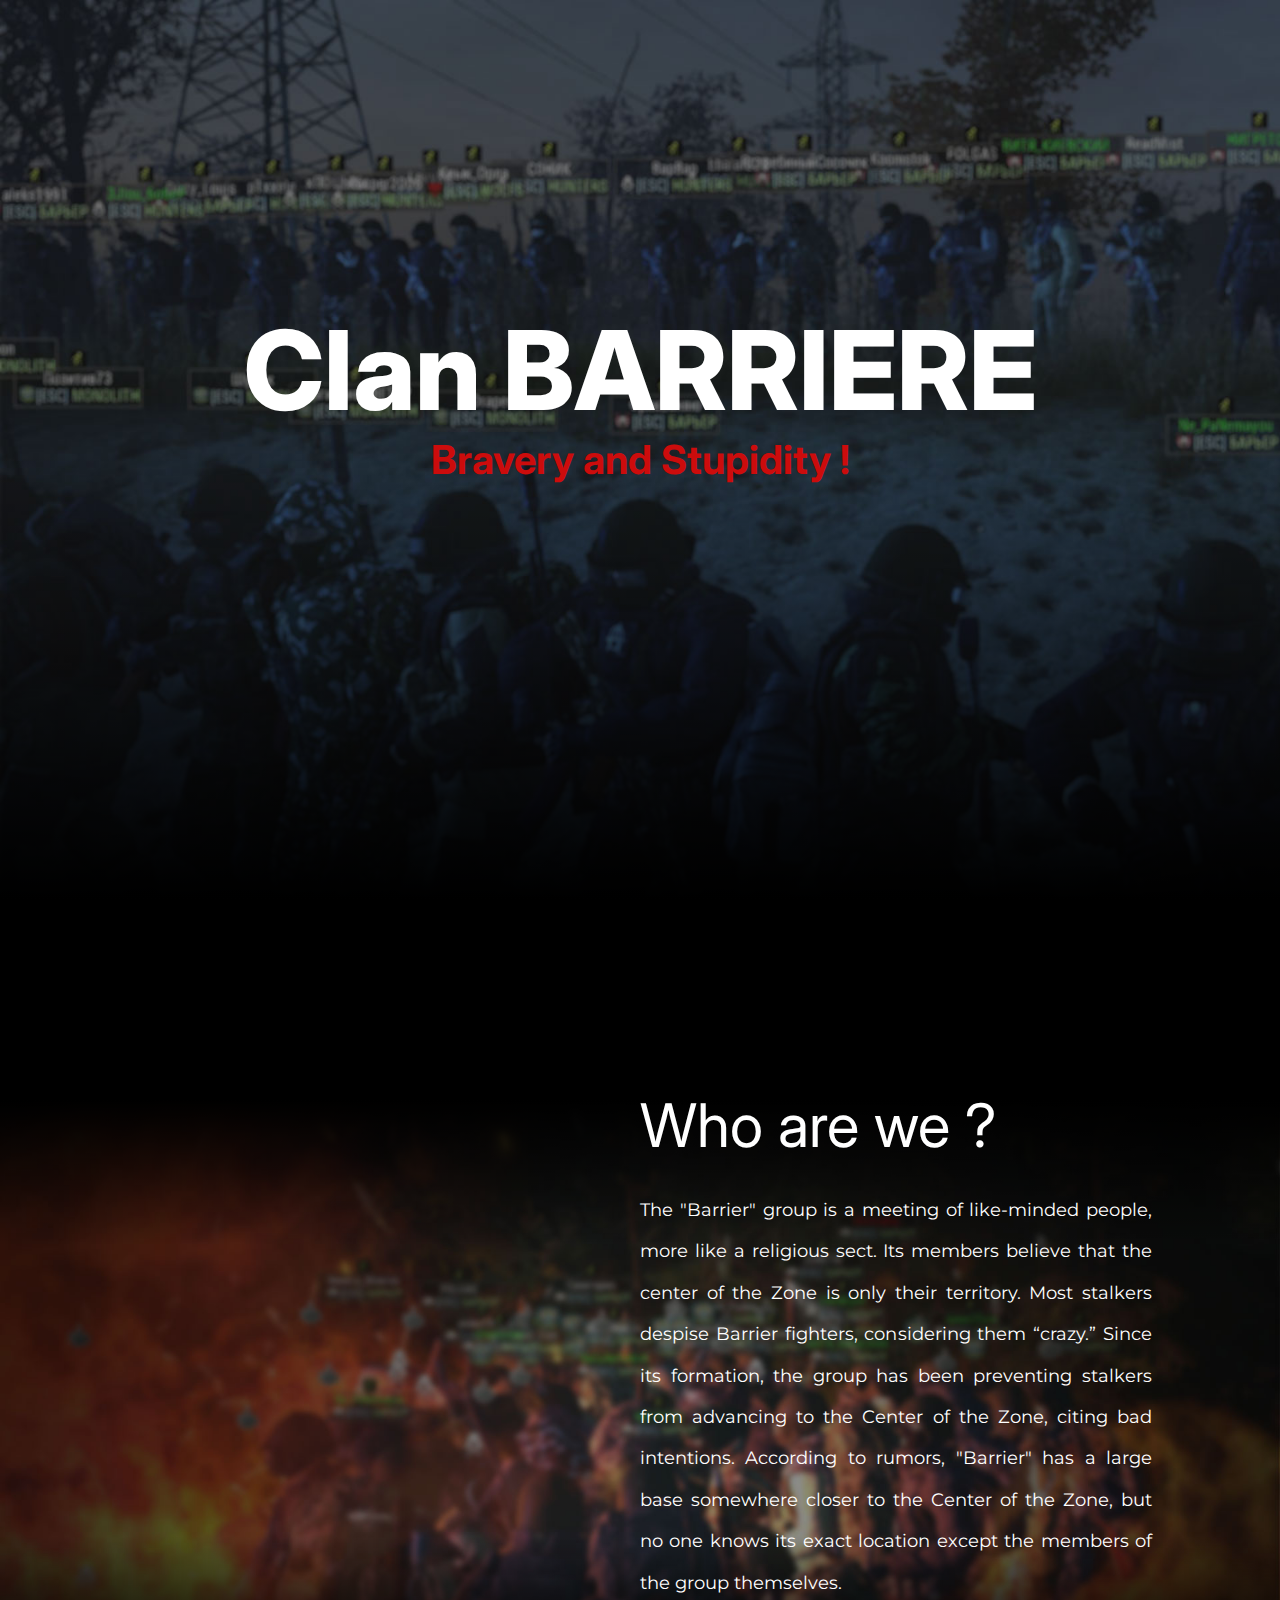
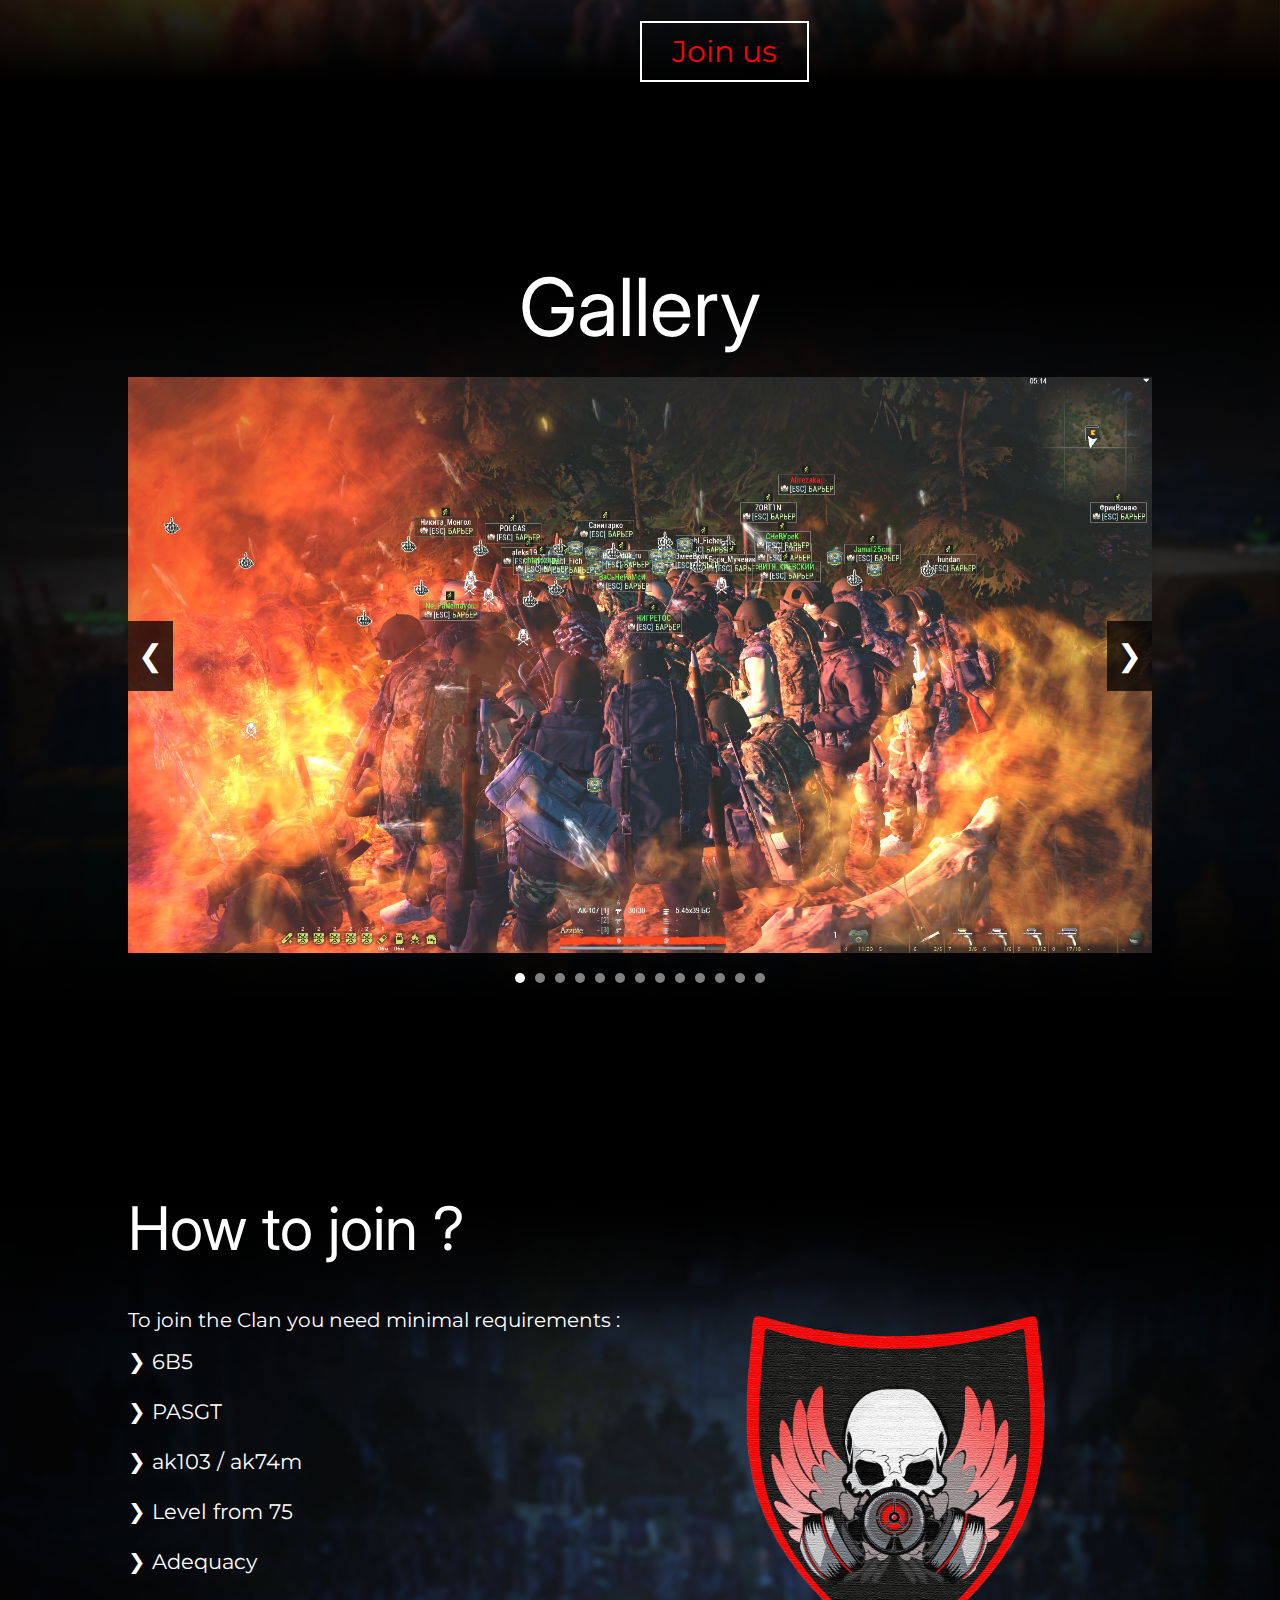
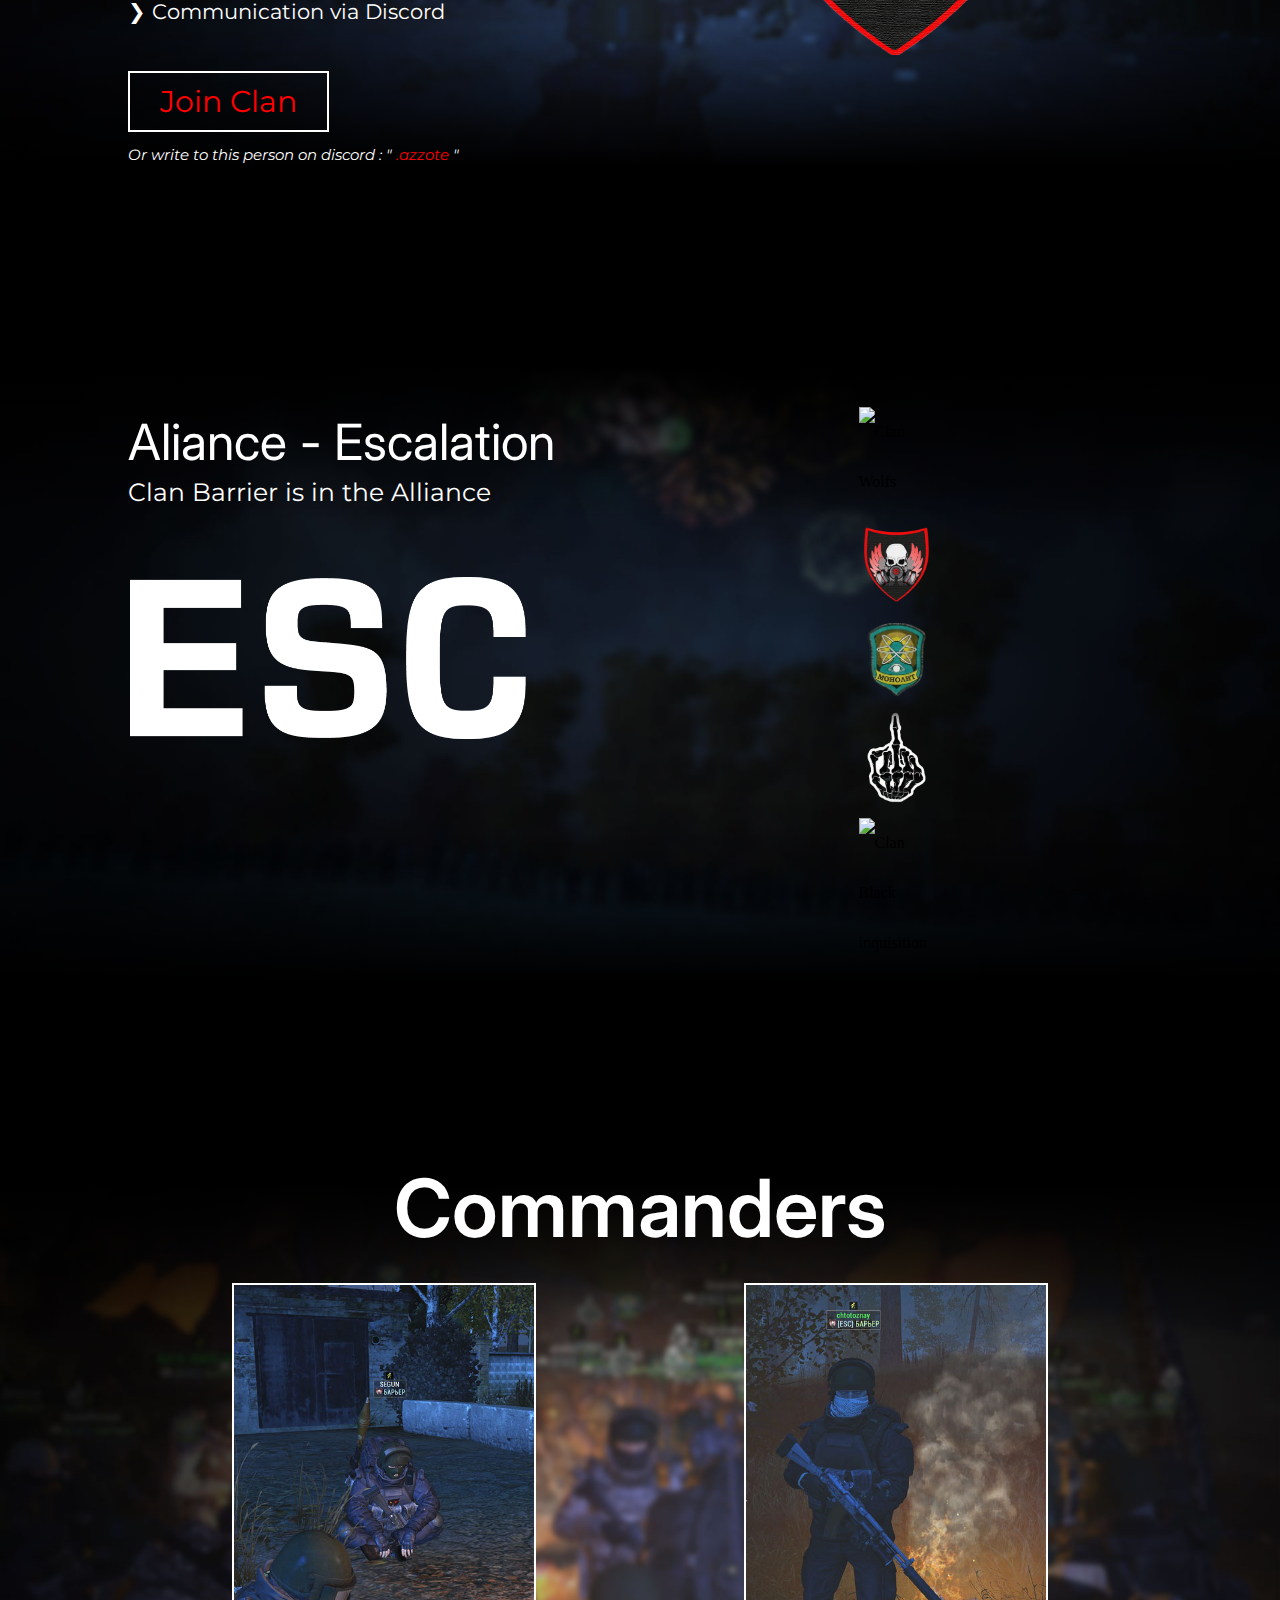
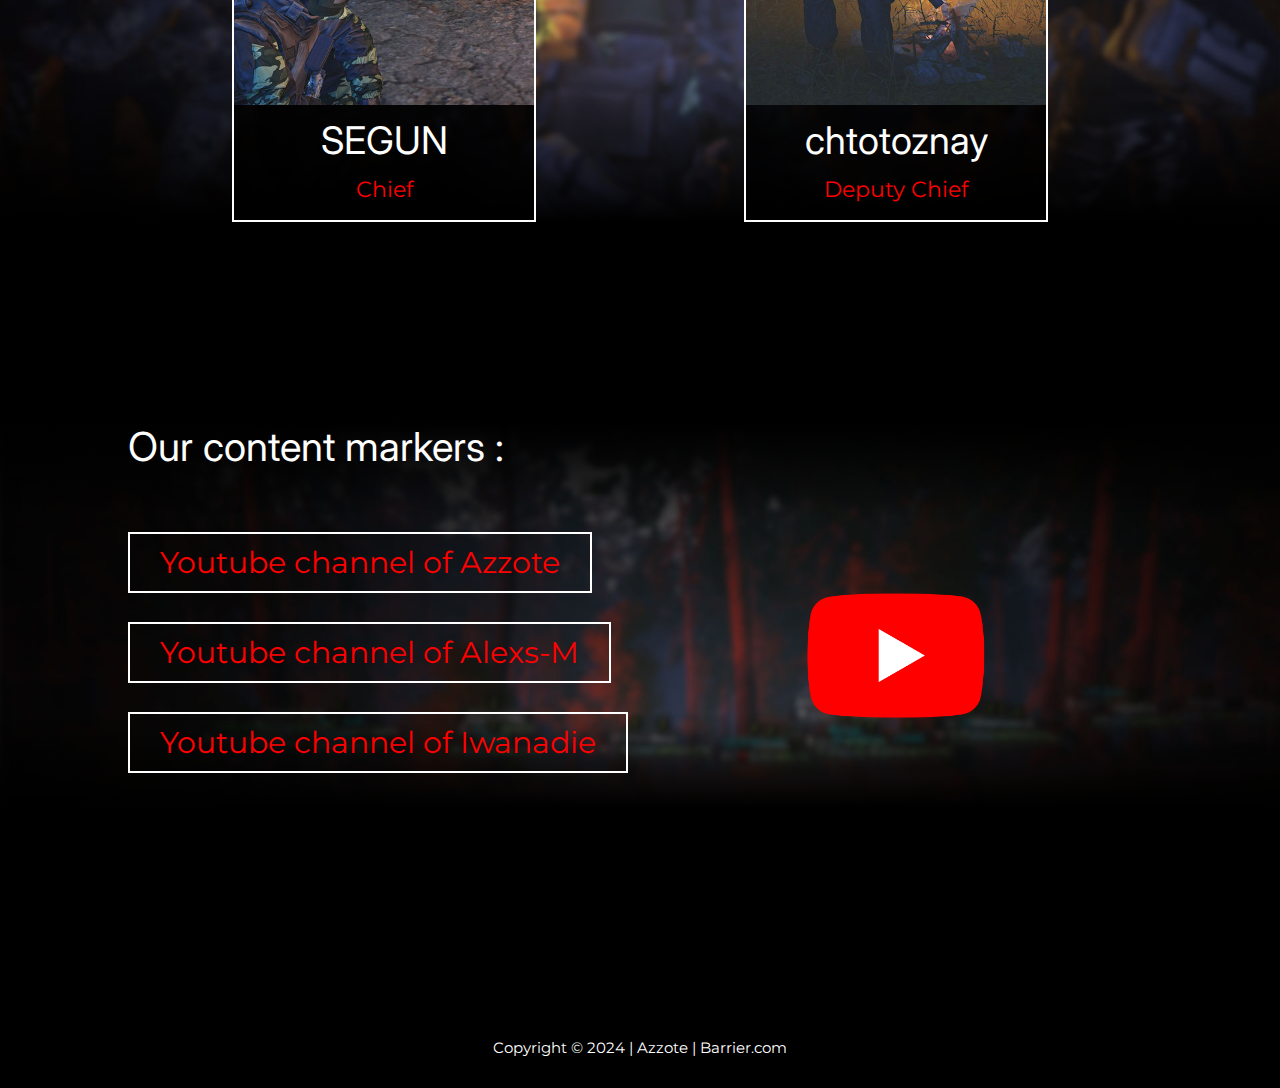
==== commit fb858d0d: "Add files via upload" ====
--- a/index.html
+++ b/index.html
@@ -113,7 +113,7 @@
                             <li>&#10095; ak103 / ak74m</li>
                             <li>&#10095; Level from 75</li>
                             <li>&#10095; Adequacy</li>
-                            <li>&#10095; Have Discord</li>
+                            <li>&#10095; Communication via Discord</li>
                         </ul>
                         <a href="https://discord.gg/MMHfWuxh">Join Clan</a>
                         <p>Or write to this person on discord : "<span class="red"> .azzote </span>"</p>                    
--- a/style.css
+++ b/style.css
@@ -286,7 +286,7 @@
     background-size: cover;
 }
 
-.logo-aparaissante img {
+.qui-somment-nous img {
     width: 350px;
     object-fit: cover;
     opacity: 0;
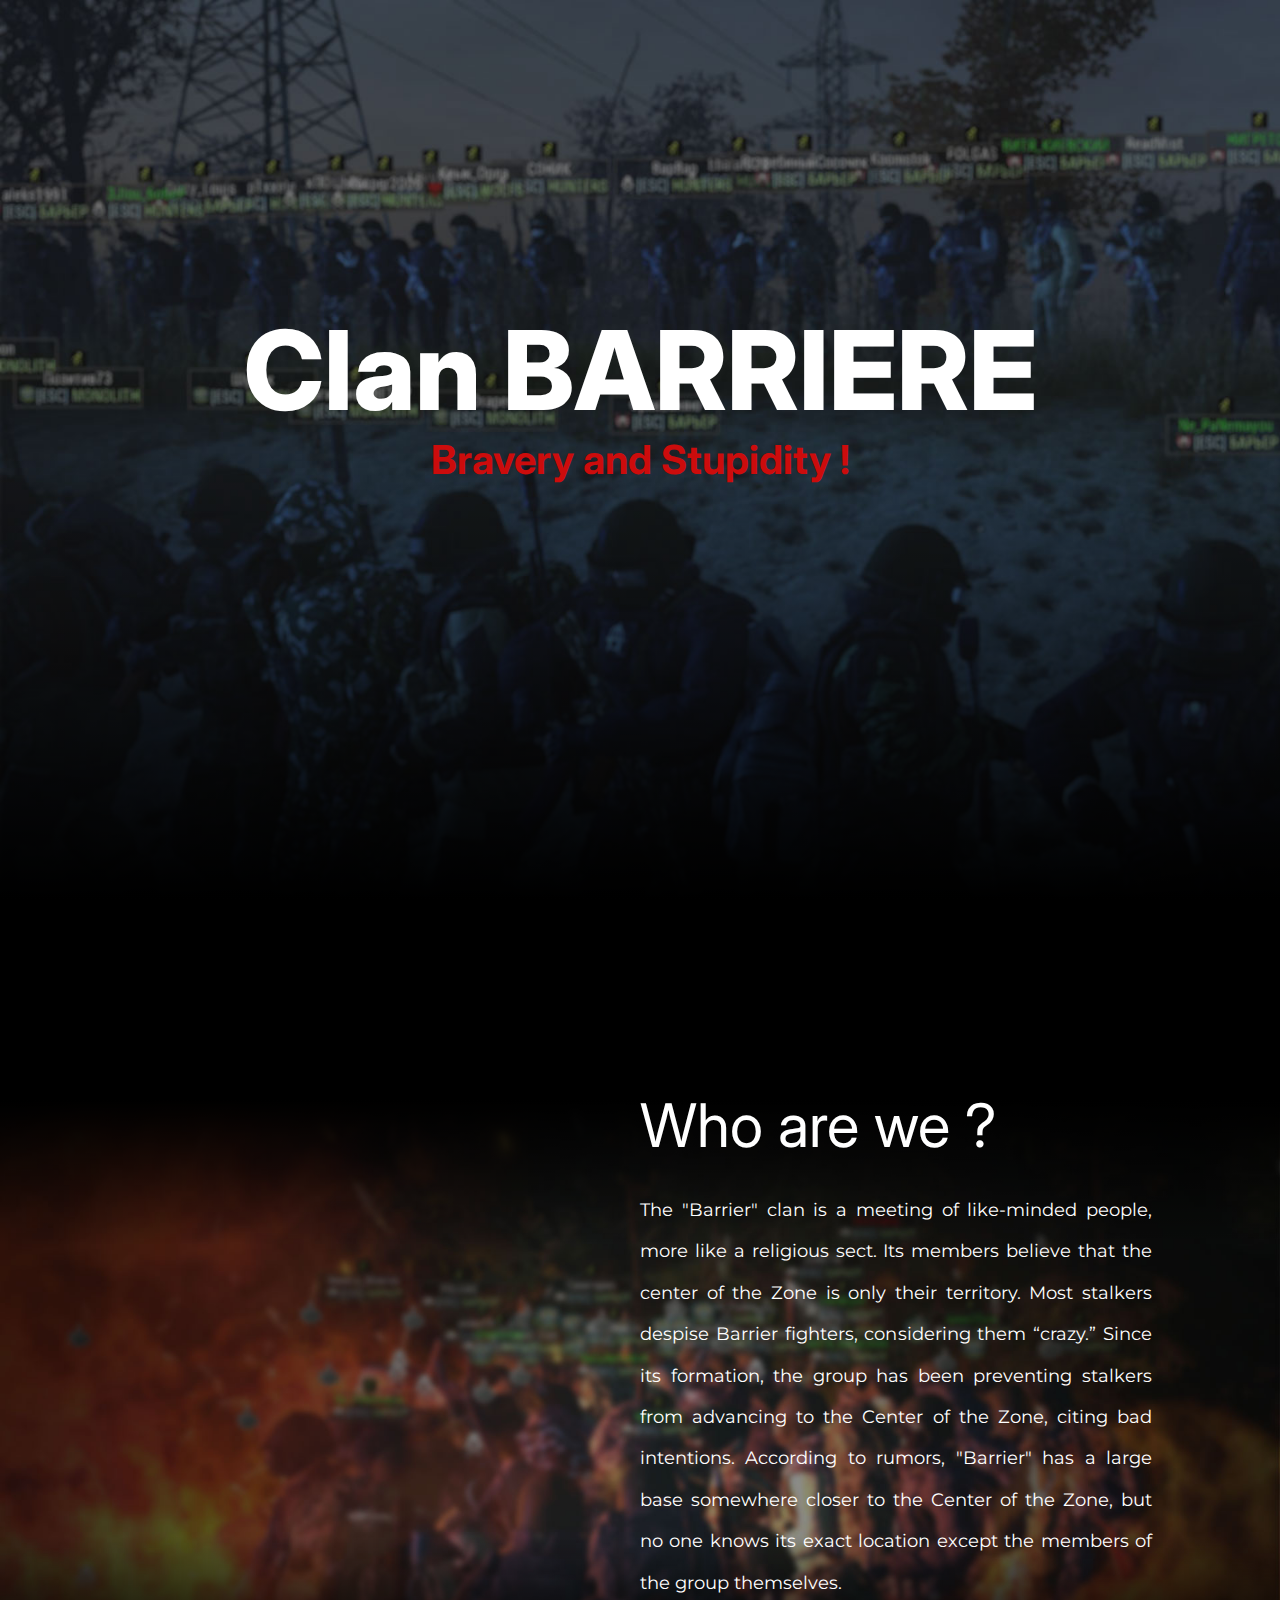
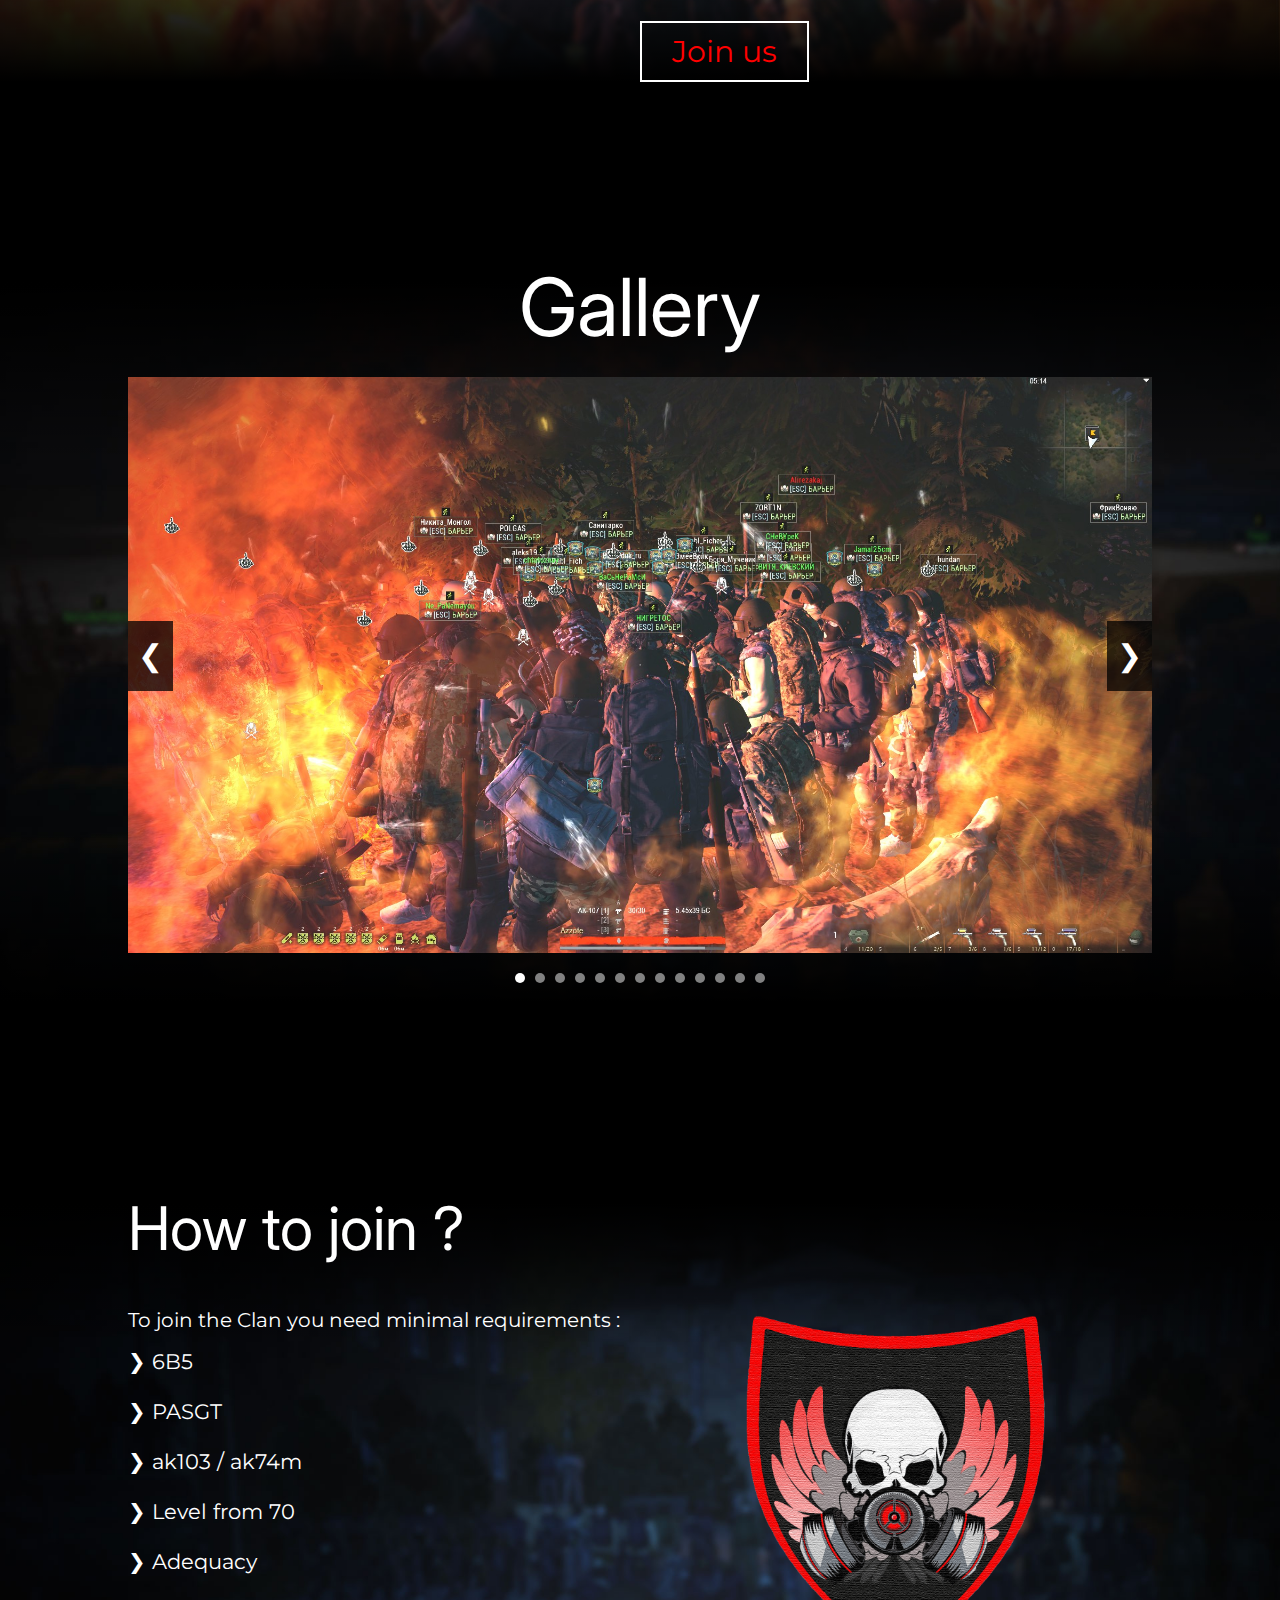
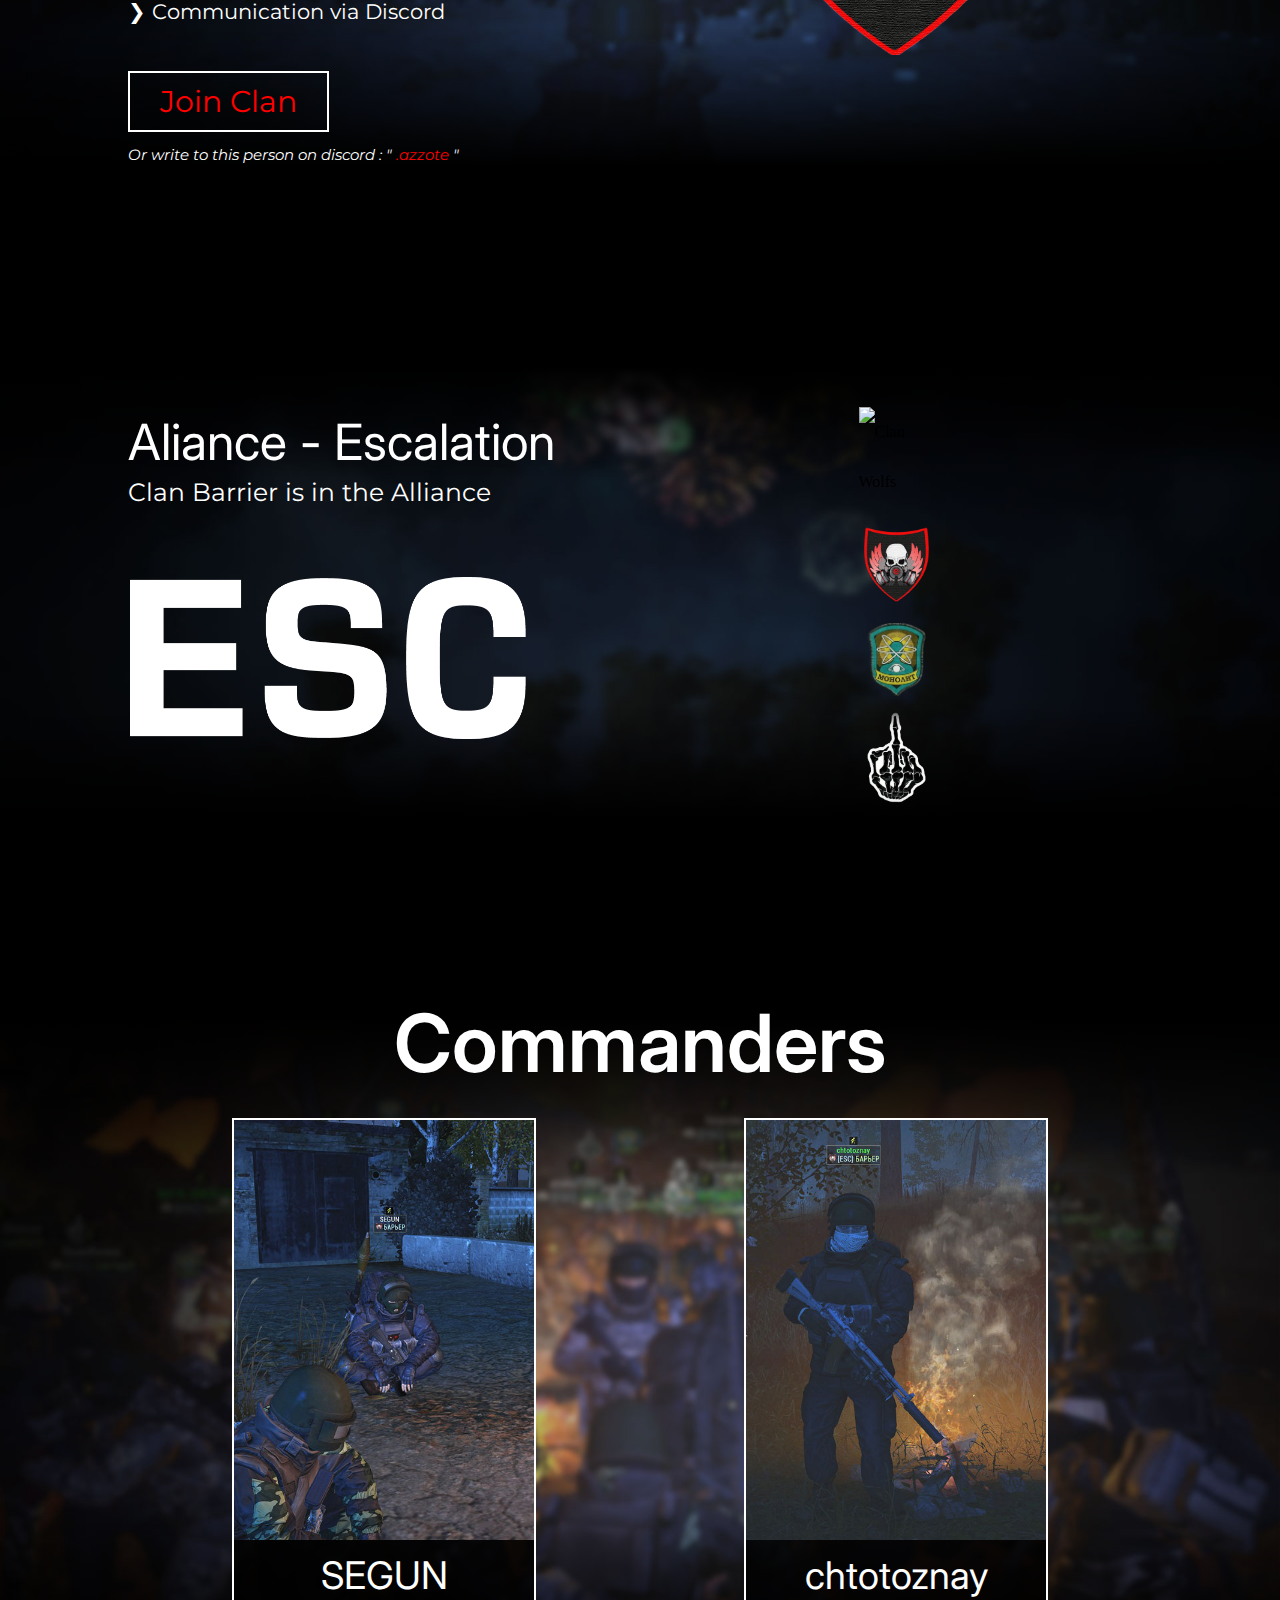
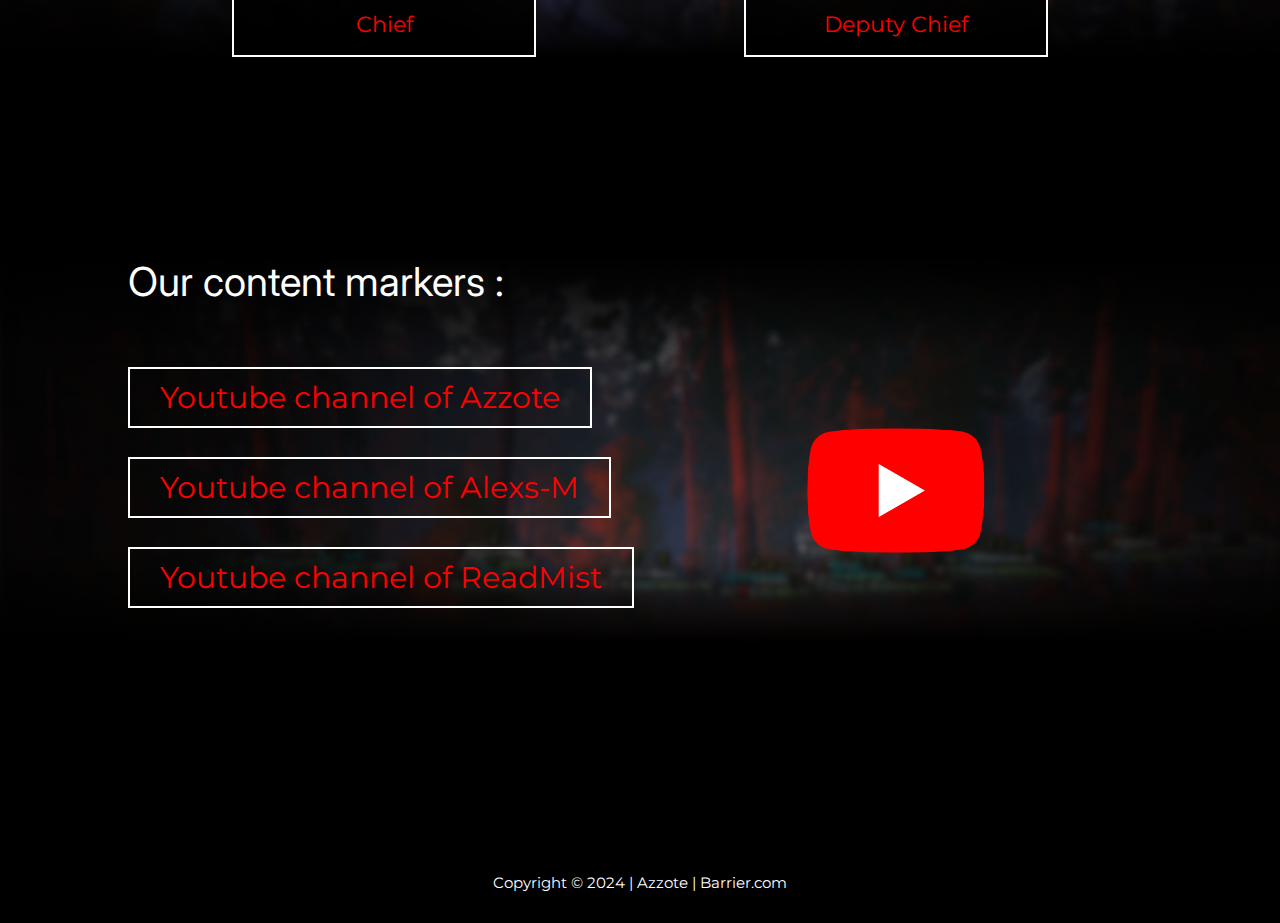
==== commit e5394298: "Add files via upload" ====
--- a/index.html
+++ b/index.html
@@ -54,7 +54,7 @@
                     </div>
                     <div class="col col-3">
                         <h3>Who are we ?</h3>
-                        <p>The "Barrier" group is a meeting of like-minded people, more like a religious sect. Its members believe that the center of the Zone is only their territory. Most stalkers despise Barrier fighters, considering them “crazy.” Since its formation, the group has been preventing stalkers from advancing to the Center of the Zone, citing bad intentions. According to rumors, "Barrier" has a large base somewhere closer to the Center of the Zone, but no one knows its exact location except the members of the group themselves.</p>
+                        <p>The "Barrier" clan is a meeting of like-minded people, more like a religious sect. Its members believe that the center of the Zone is only their territory. Most stalkers despise Barrier fighters, considering them “crazy.” Since its formation, the group has been preventing stalkers from advancing to the Center of the Zone, citing bad intentions. According to rumors, "Barrier" has a large base somewhere closer to the Center of the Zone, but no one knows its exact location except the members of the group themselves.</p>
                         <a href="#comment-intergrer">Join us</a>
                     </div>
                 </div>
@@ -111,7 +111,7 @@
                             <li>&#10095; 6B5</li>
                             <li>&#10095; PASGT</li>
                             <li>&#10095; ak103 / ak74m</li>
-                            <li>&#10095; Level from 75</li>
+                            <li>&#10095; Level from 70</li>
                             <li>&#10095; Adequacy</li>
                             <li>&#10095; Communication via Discord</li>
                         </ul>
@@ -144,7 +144,6 @@
                         <img src="./images/aliance/barriere.png" alt="Clan Barriere">
                         <img src="./images/aliance/monolith.png" alt="Clan Monolith">
                         <img src="./images/aliance/scorn.png" alt="Clan Scorn">
-                        <img src="" alt="Clan Black inquisition">
                     </div>
                 </div>
             </div>
@@ -196,7 +195,7 @@
                         <ul>
                             <li><a href="https://www.youtube.com/channel/UCKwwTq1JqTWRzMQctlSP5Tg">Youtube channel of Azzote</a></li>
                             <li><a href="https://www.youtube.com/@aleksm9999">Youtube channel of Alexs-M</a></li>
-                            <li><a href="https://www.youtube.com/@iwannadie5964">Youtube channel of Iwanadie</a></li>
+                            <li><a href="https://www.youtube.com/@iwannadie5964">Youtube channel of ReadMist</a></li>
                         </ul>
                     </div>
                     <div class="col col-3 flex-centre">
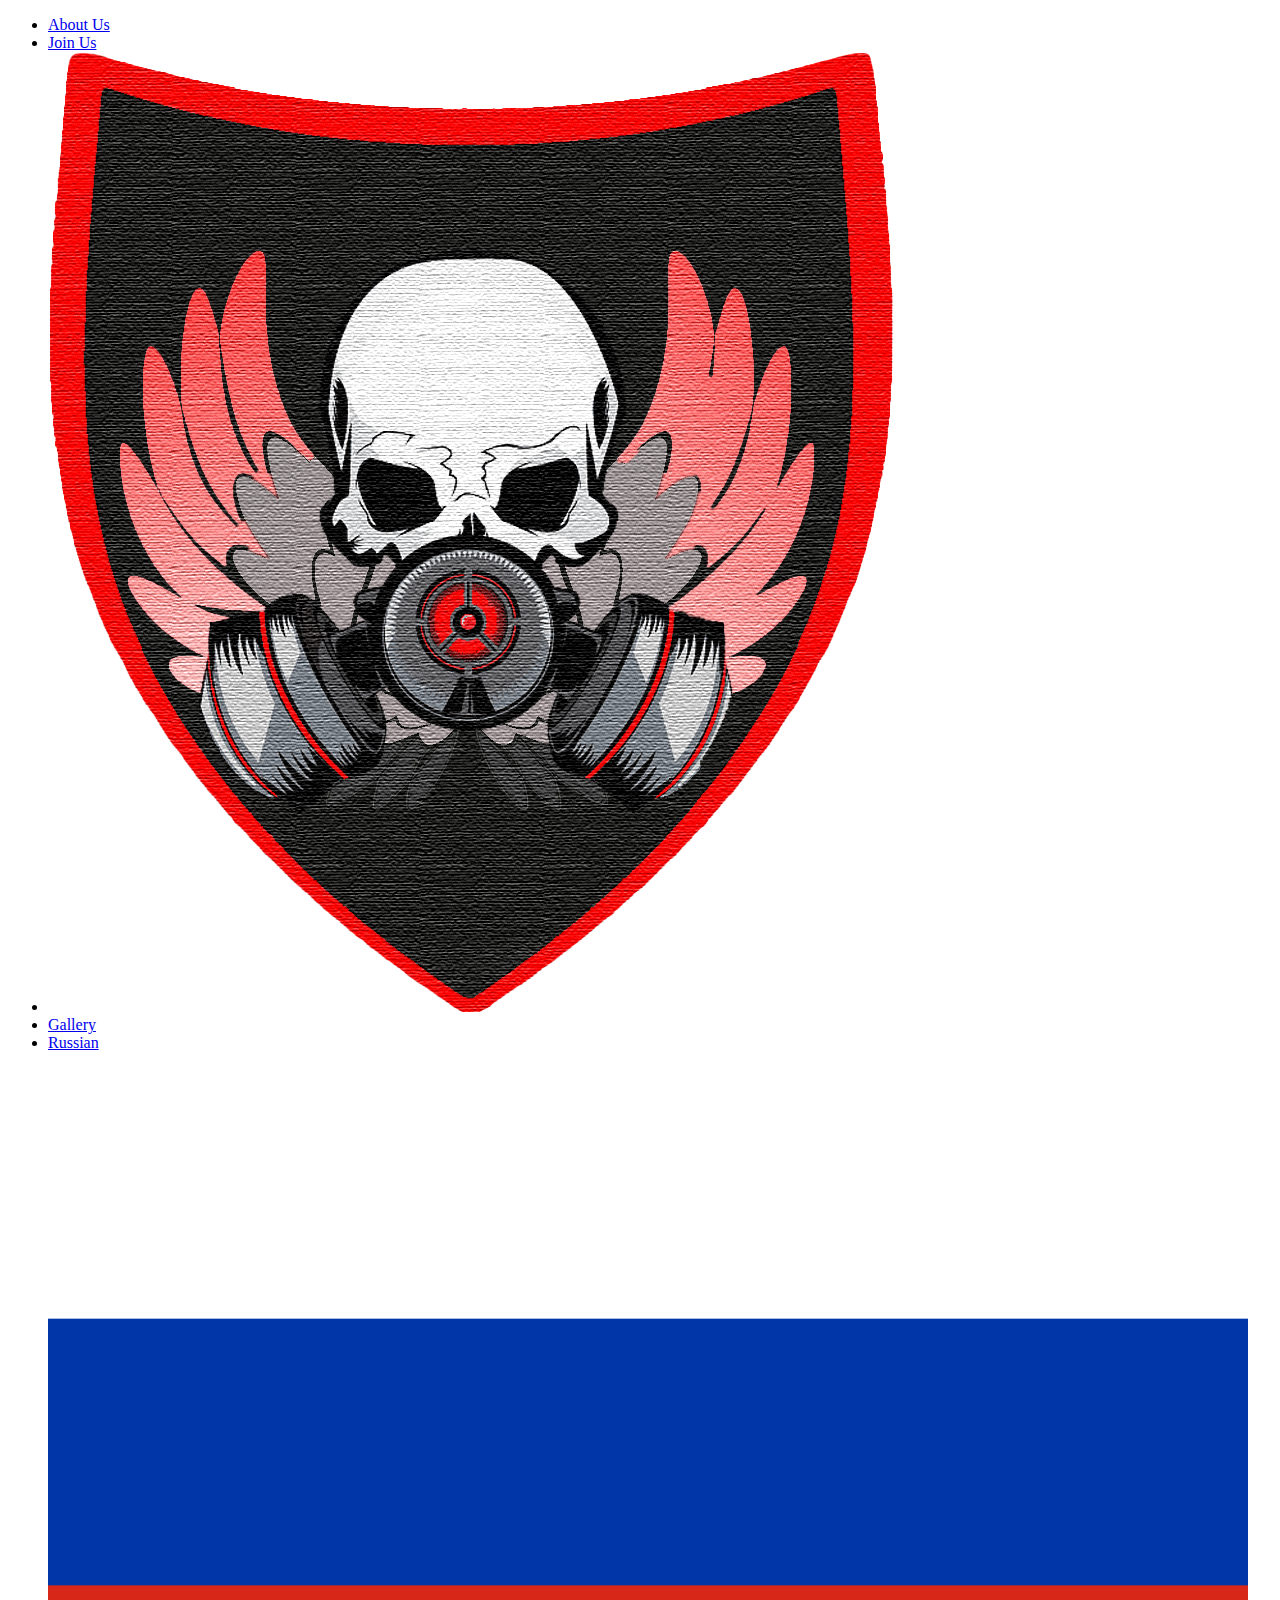
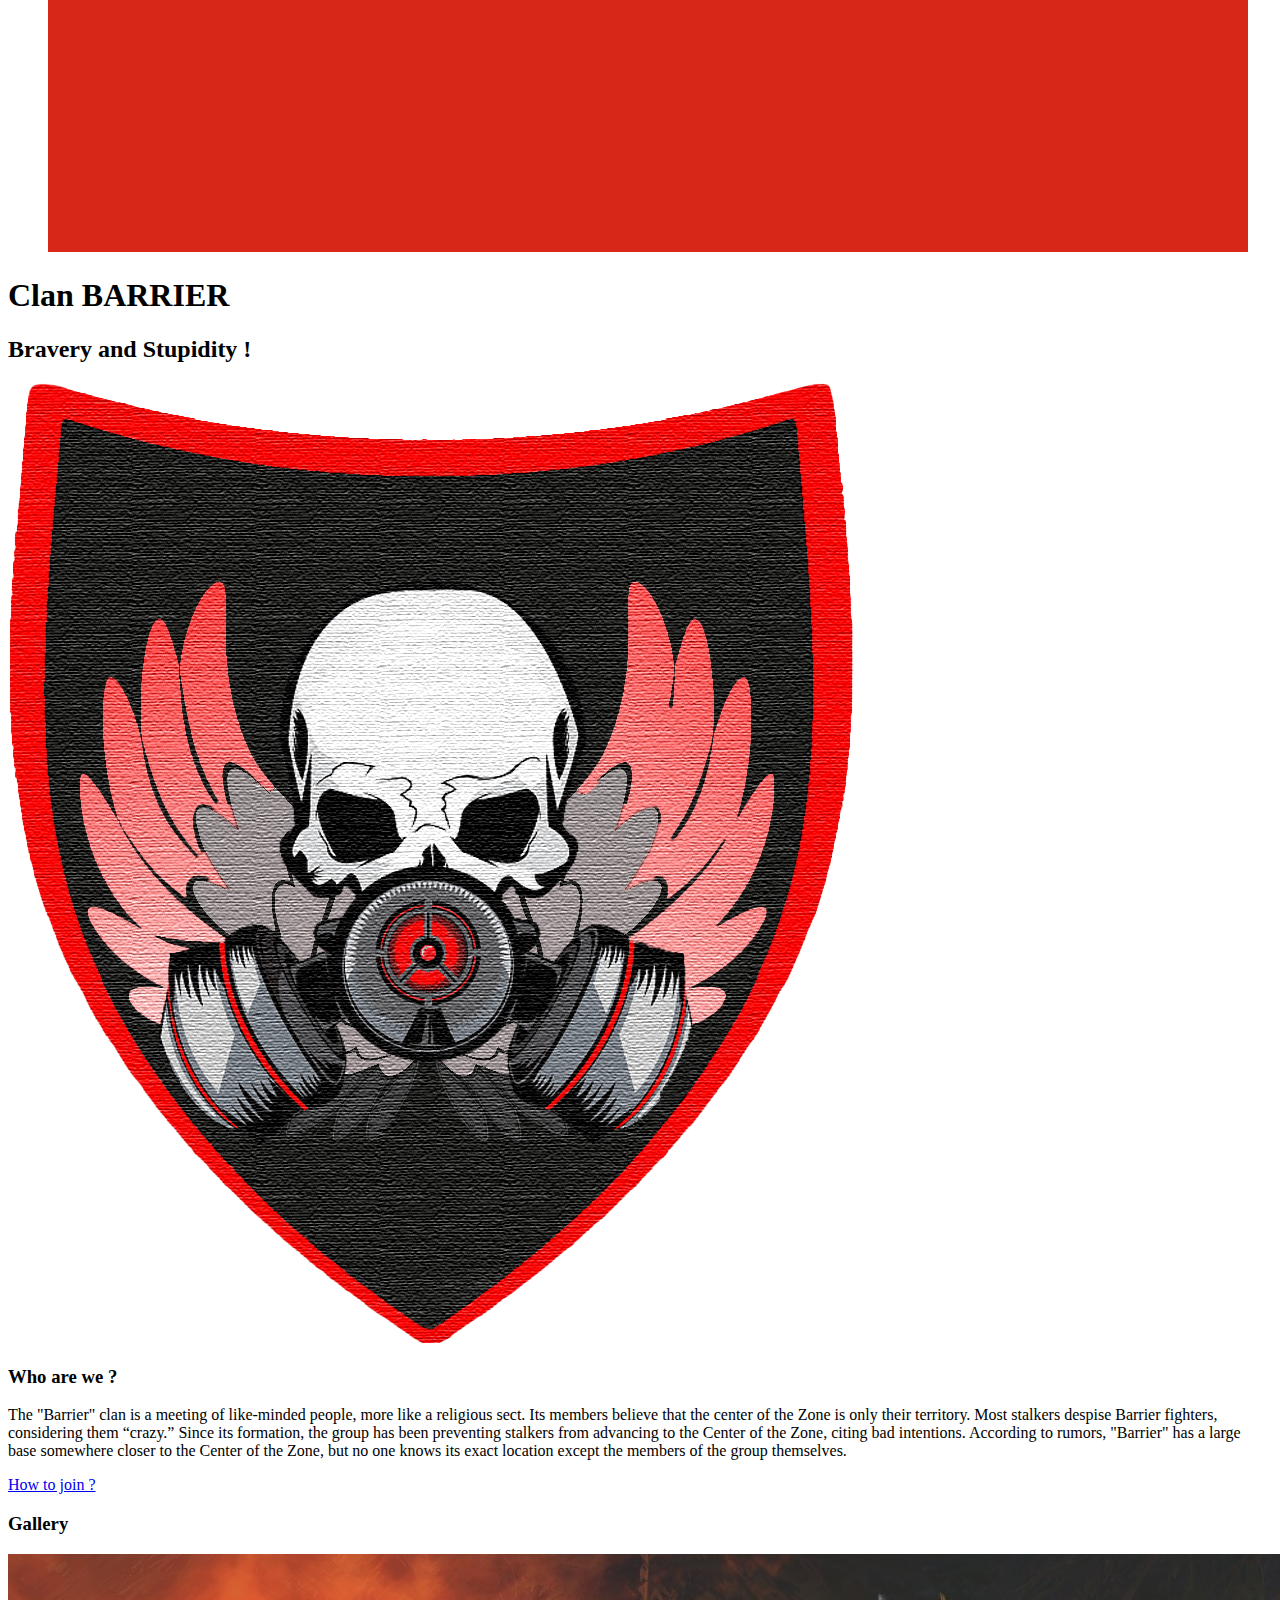
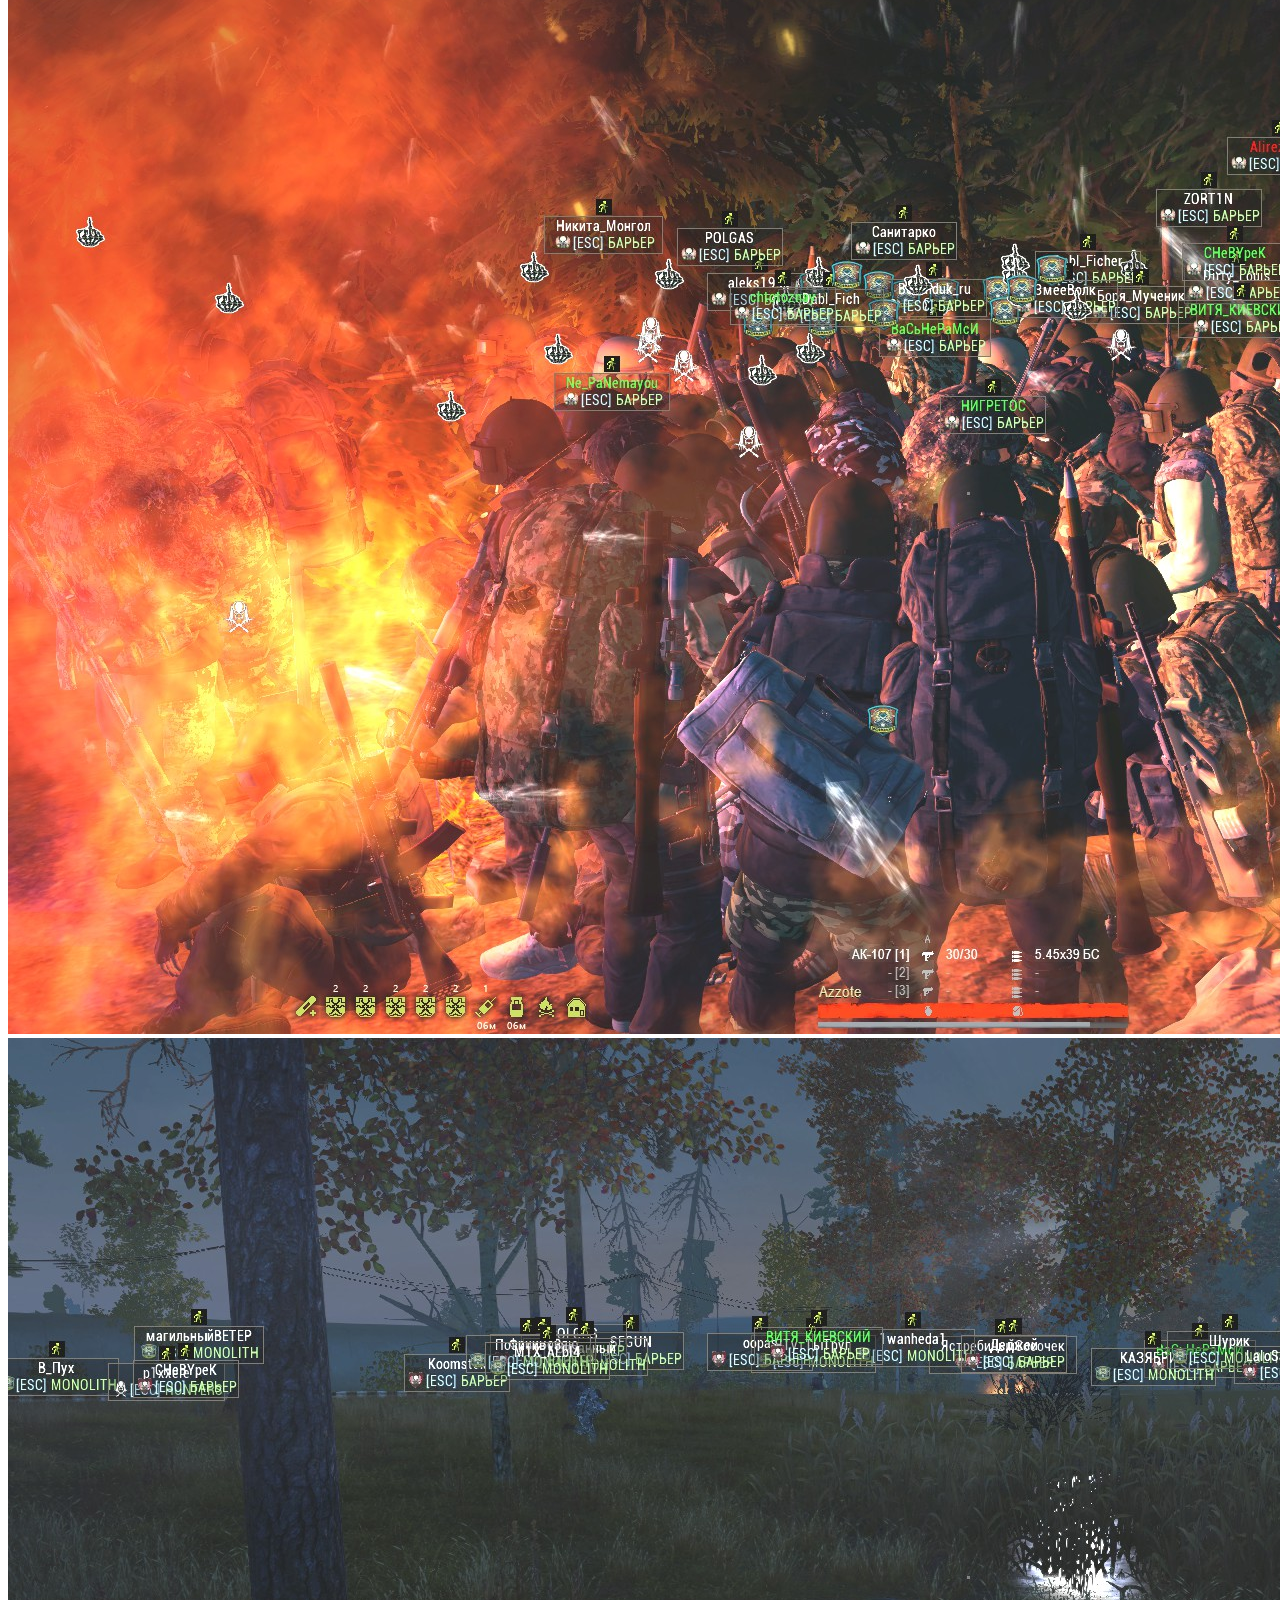
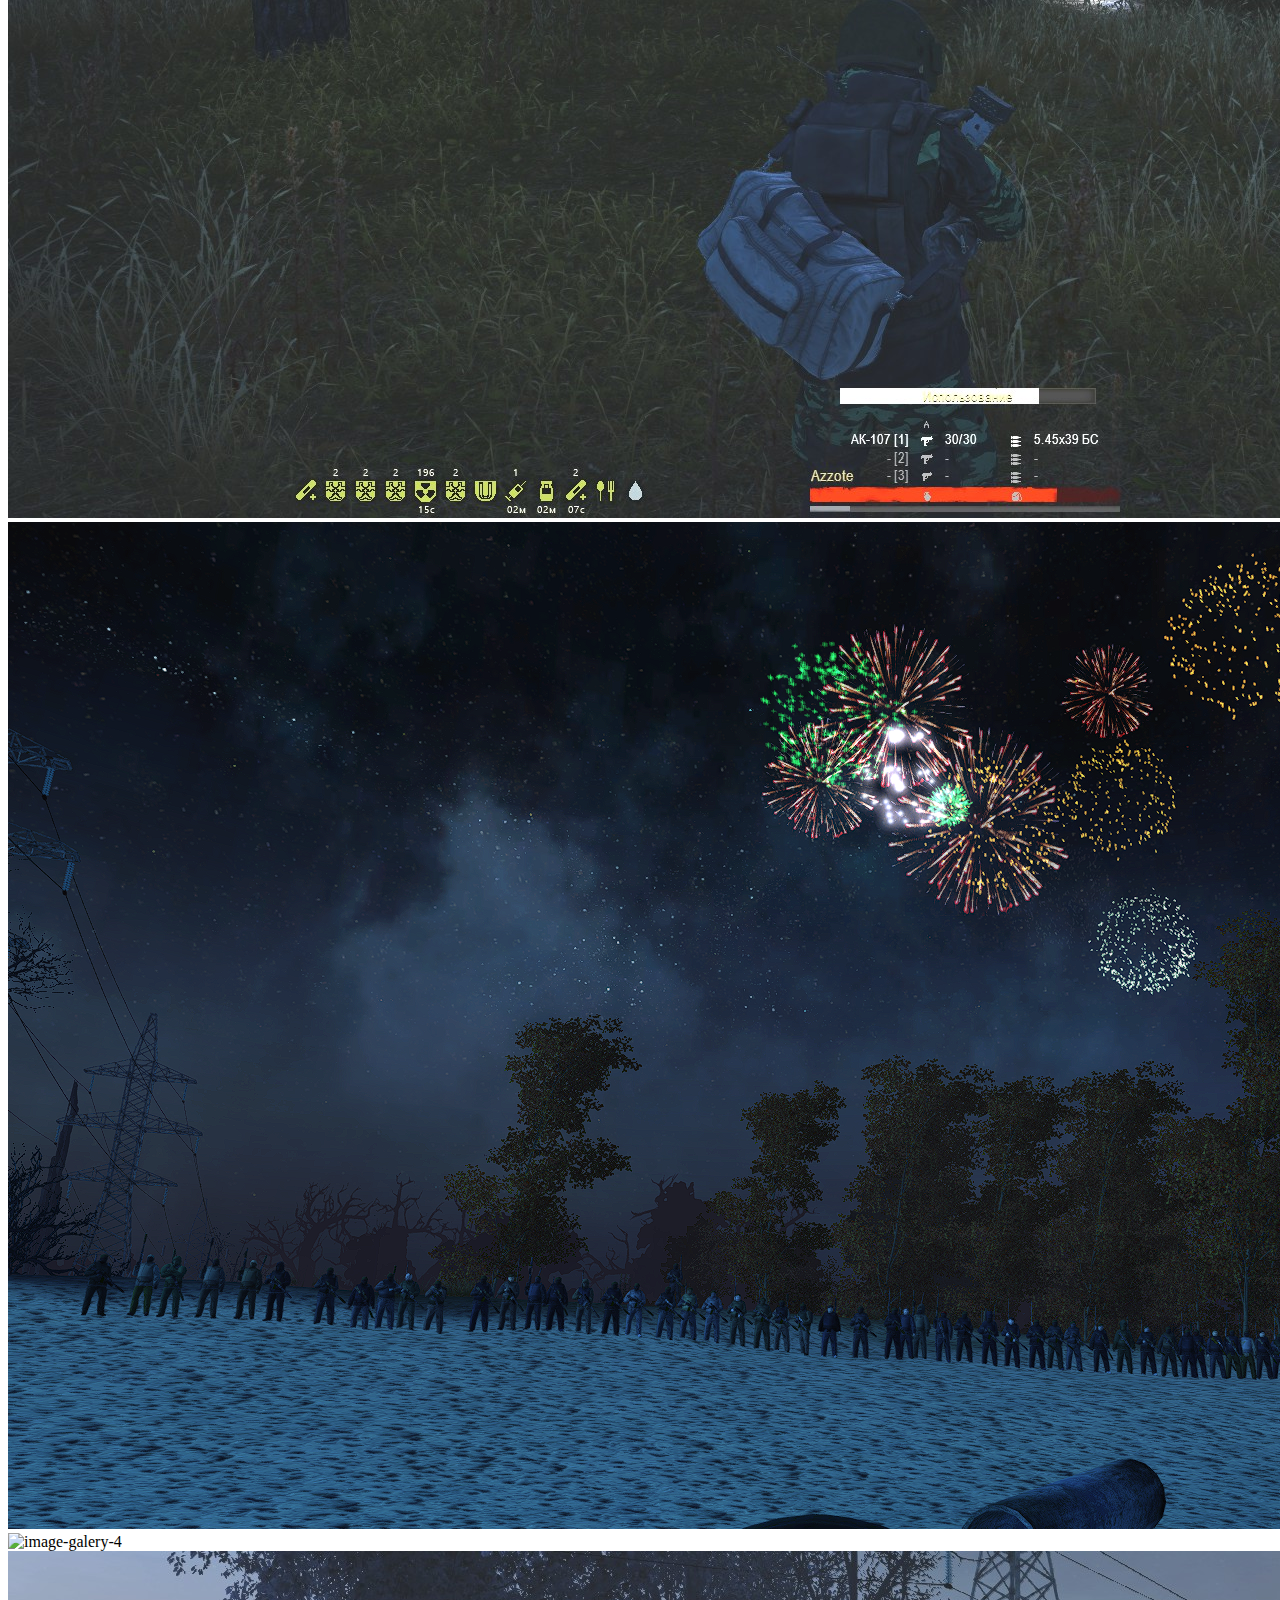
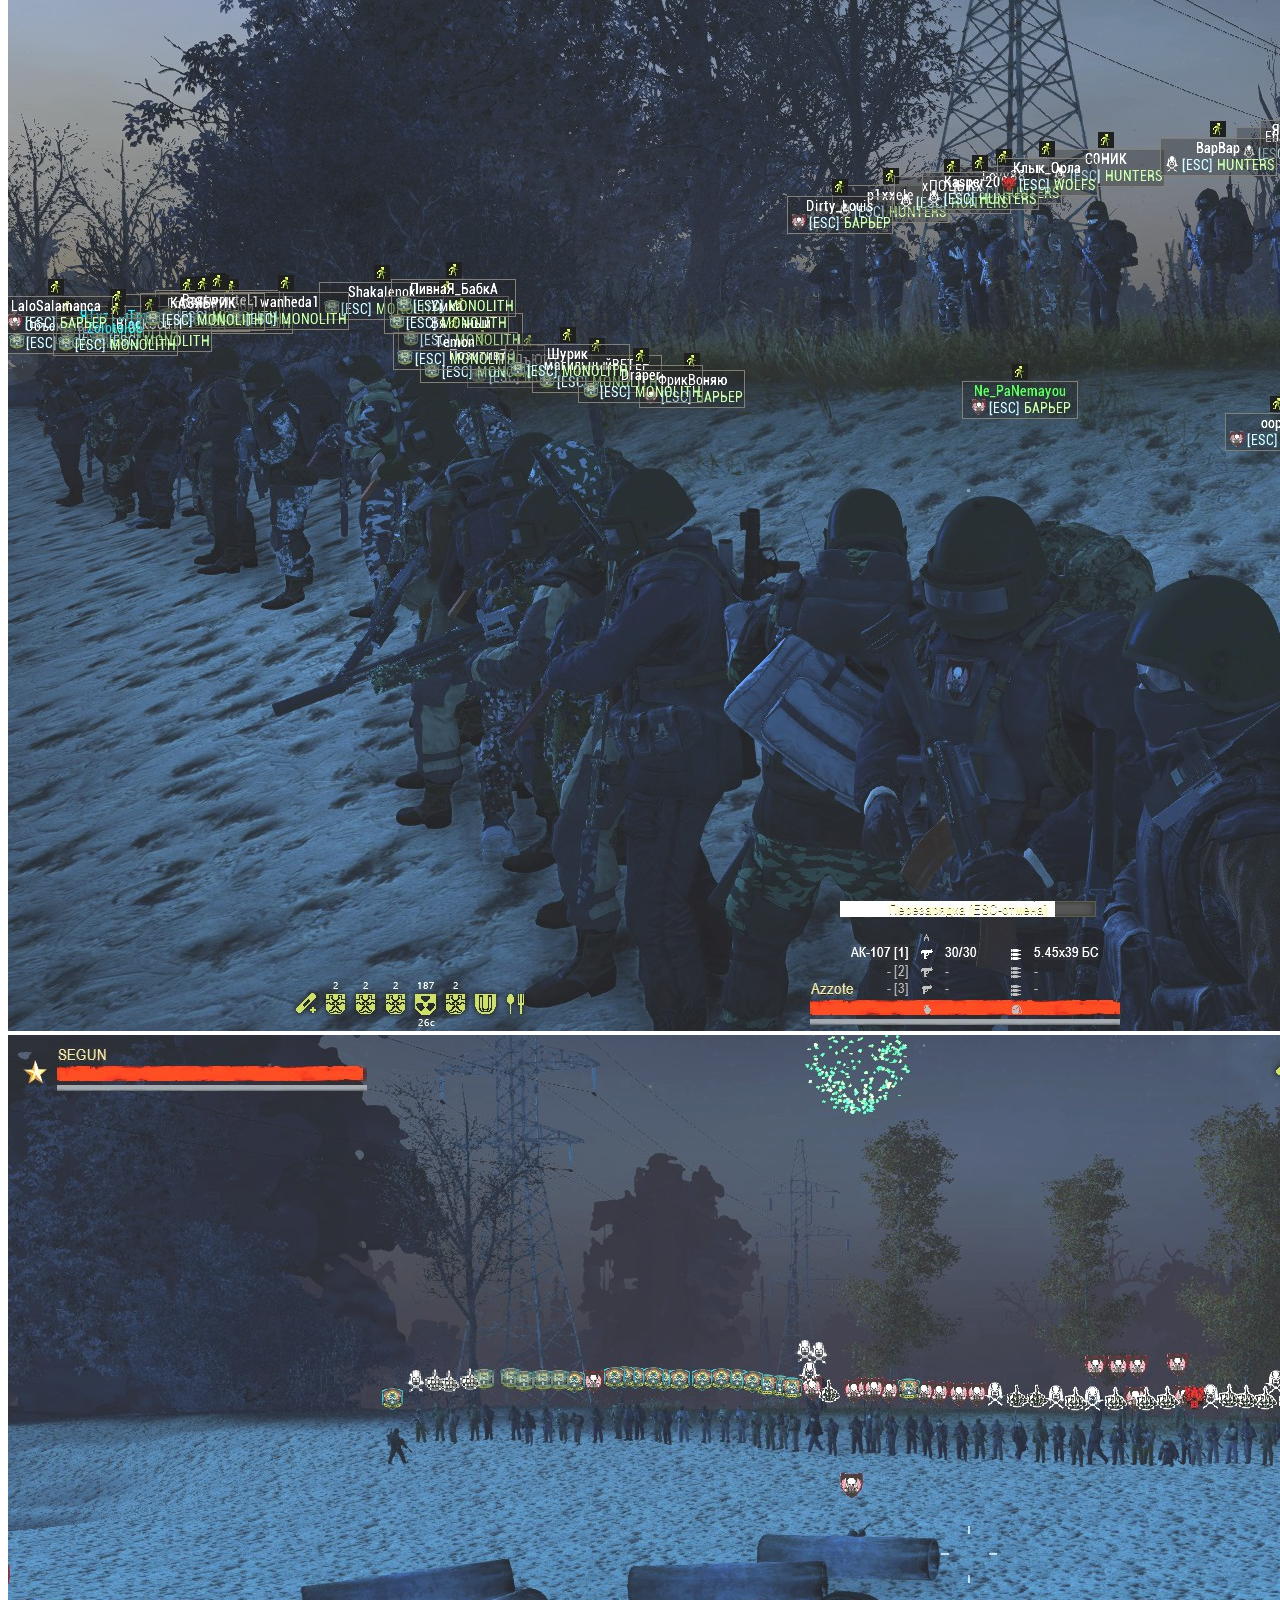
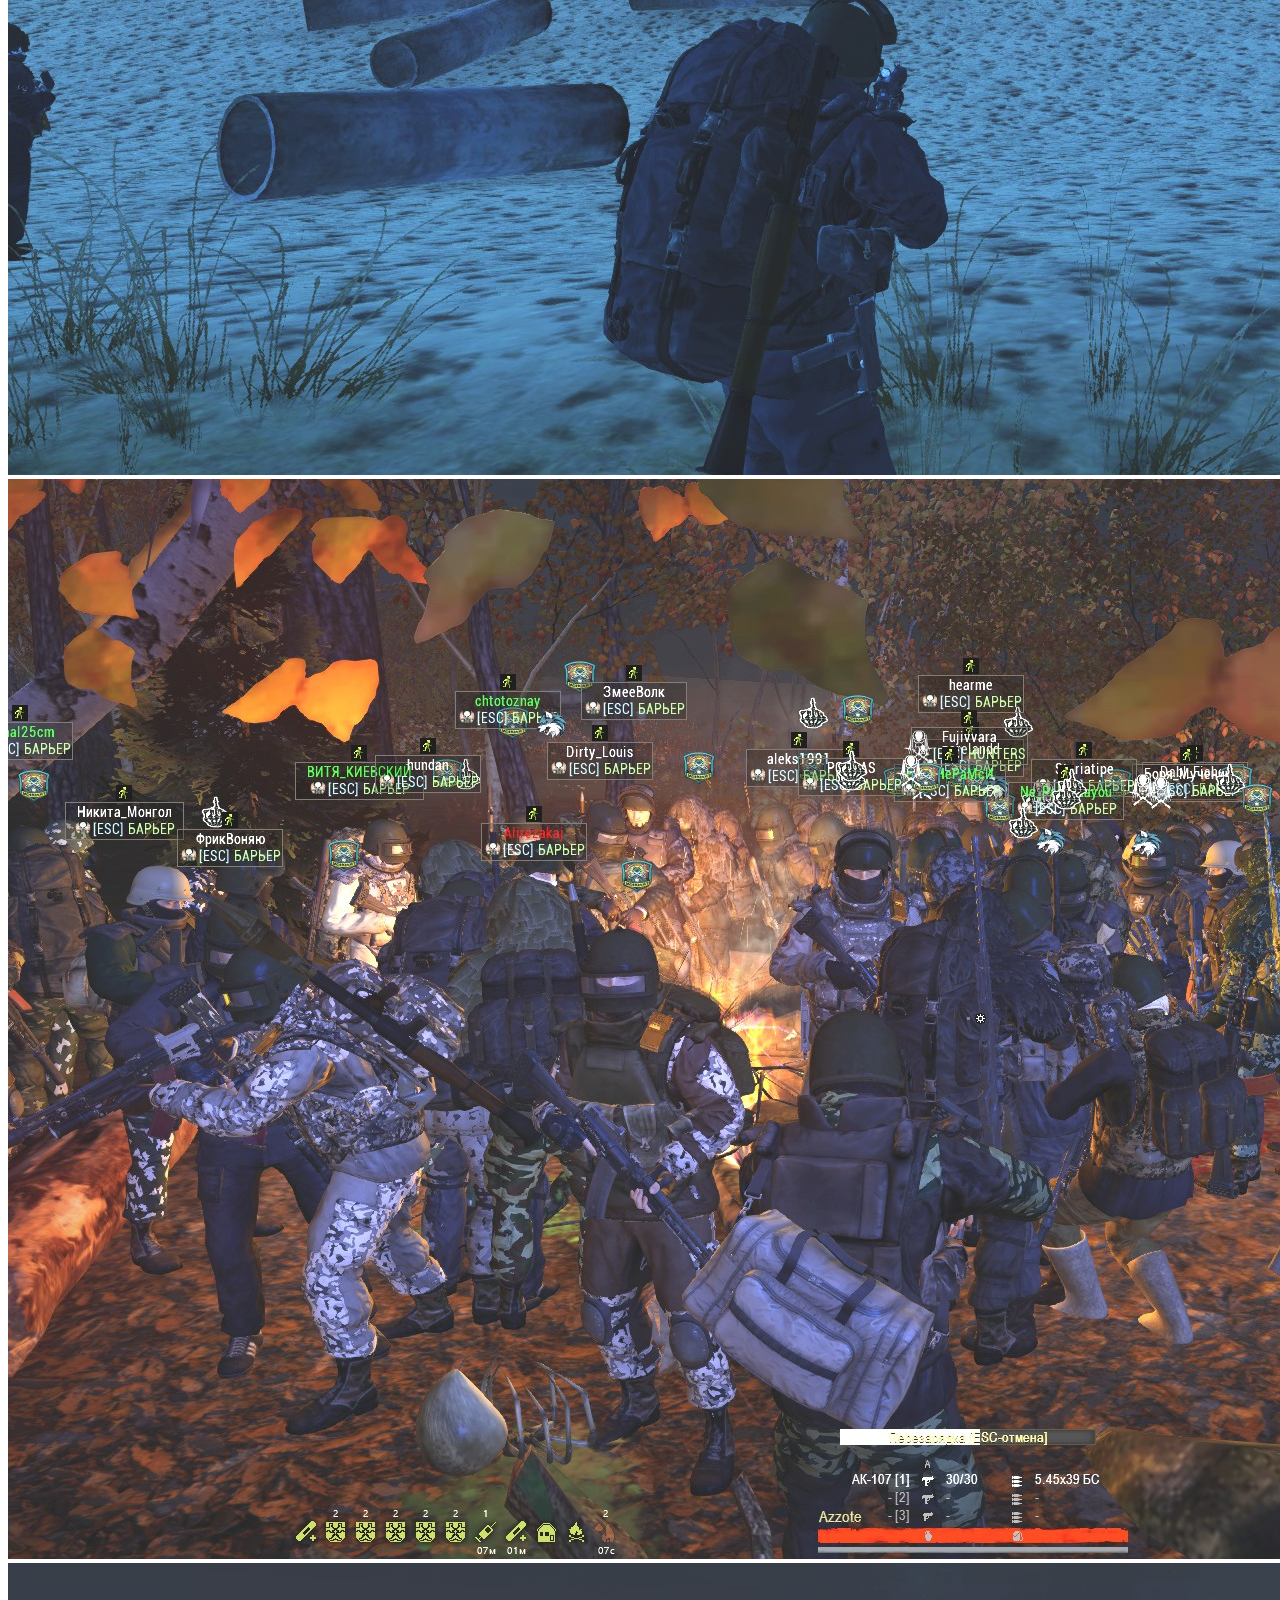
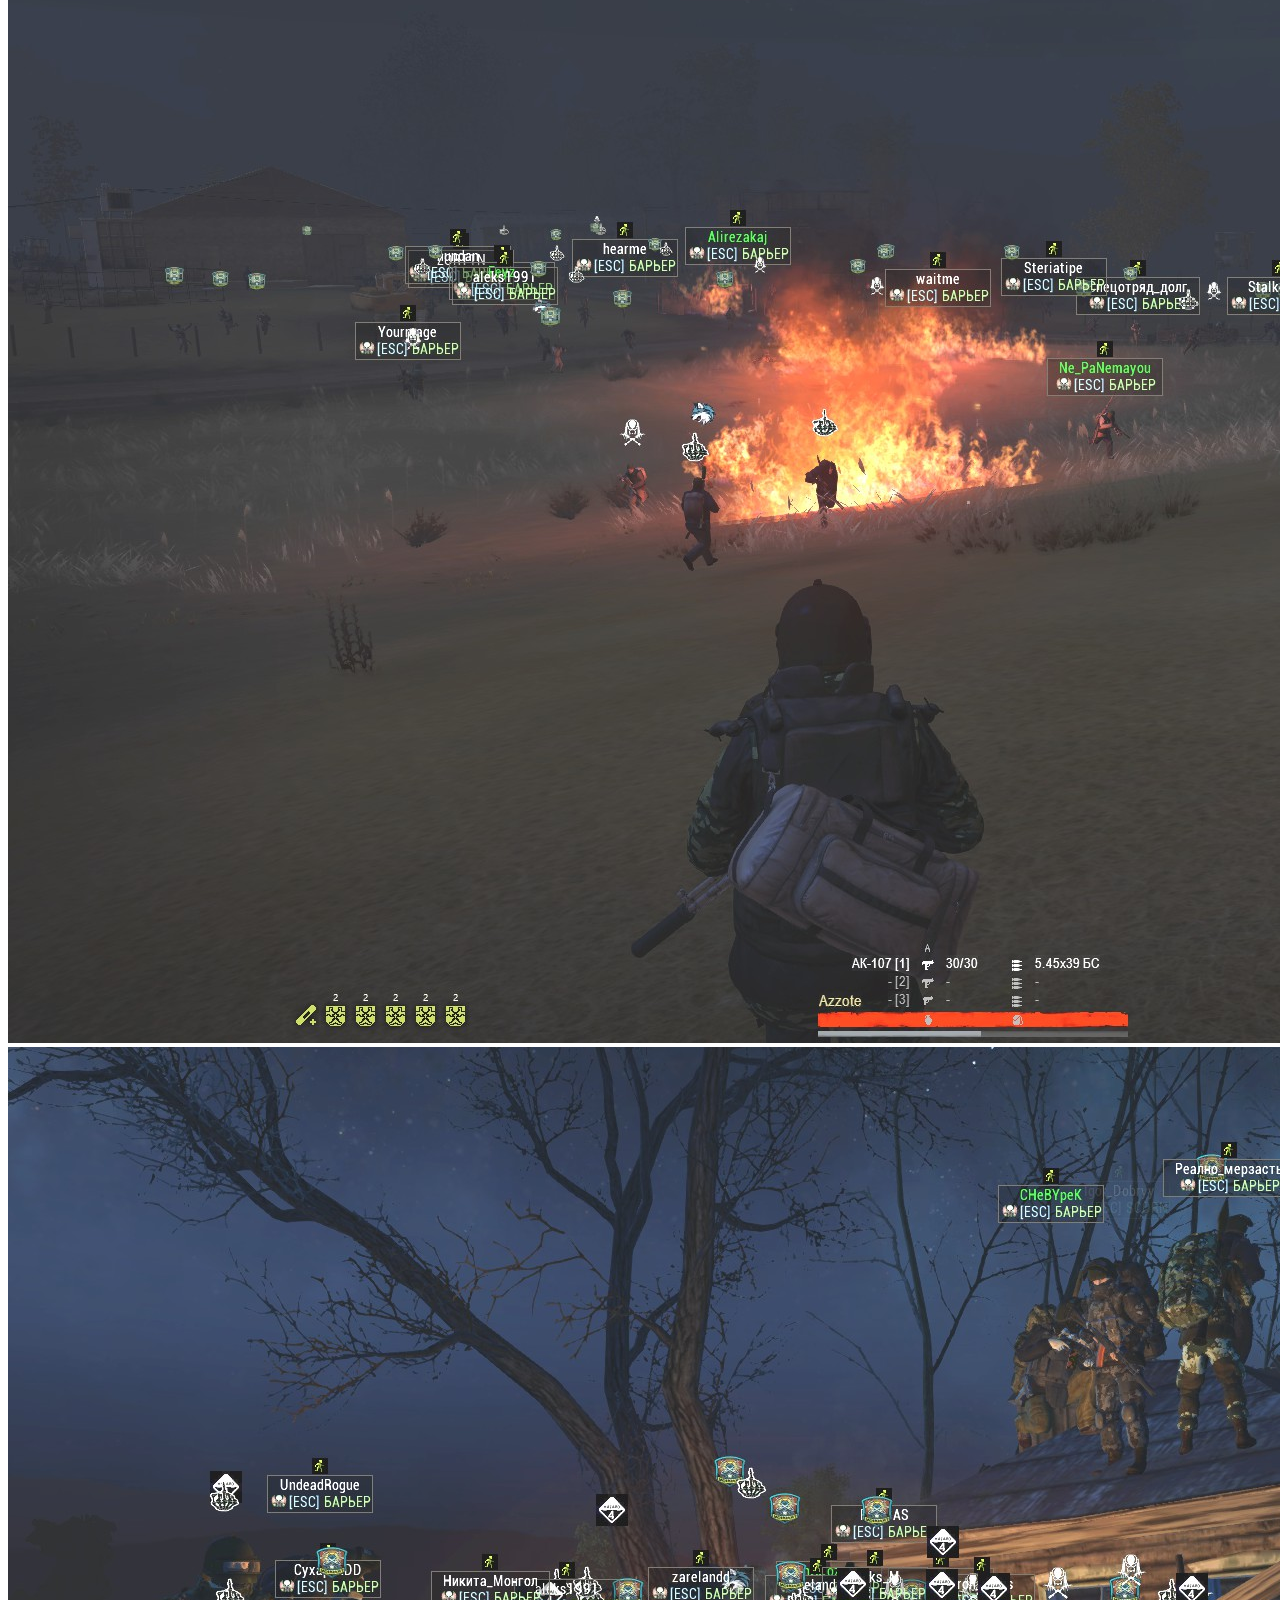
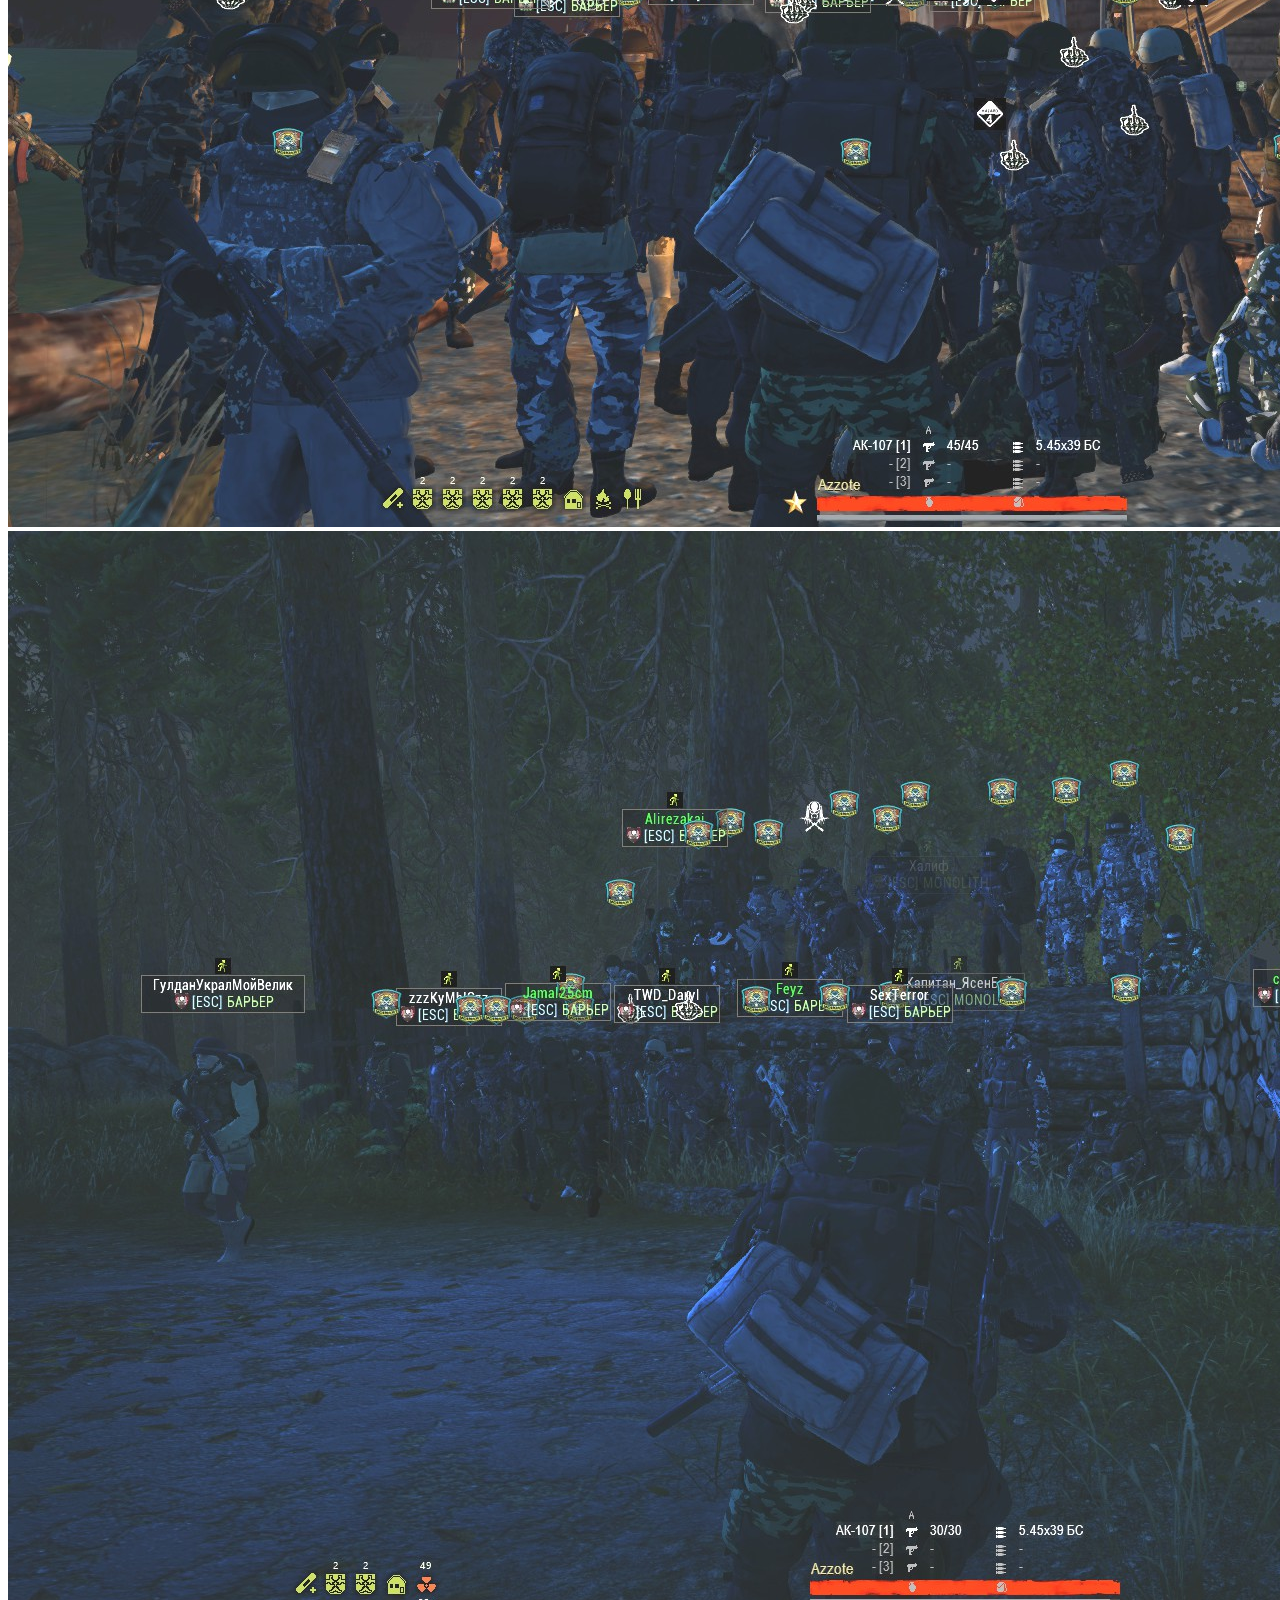
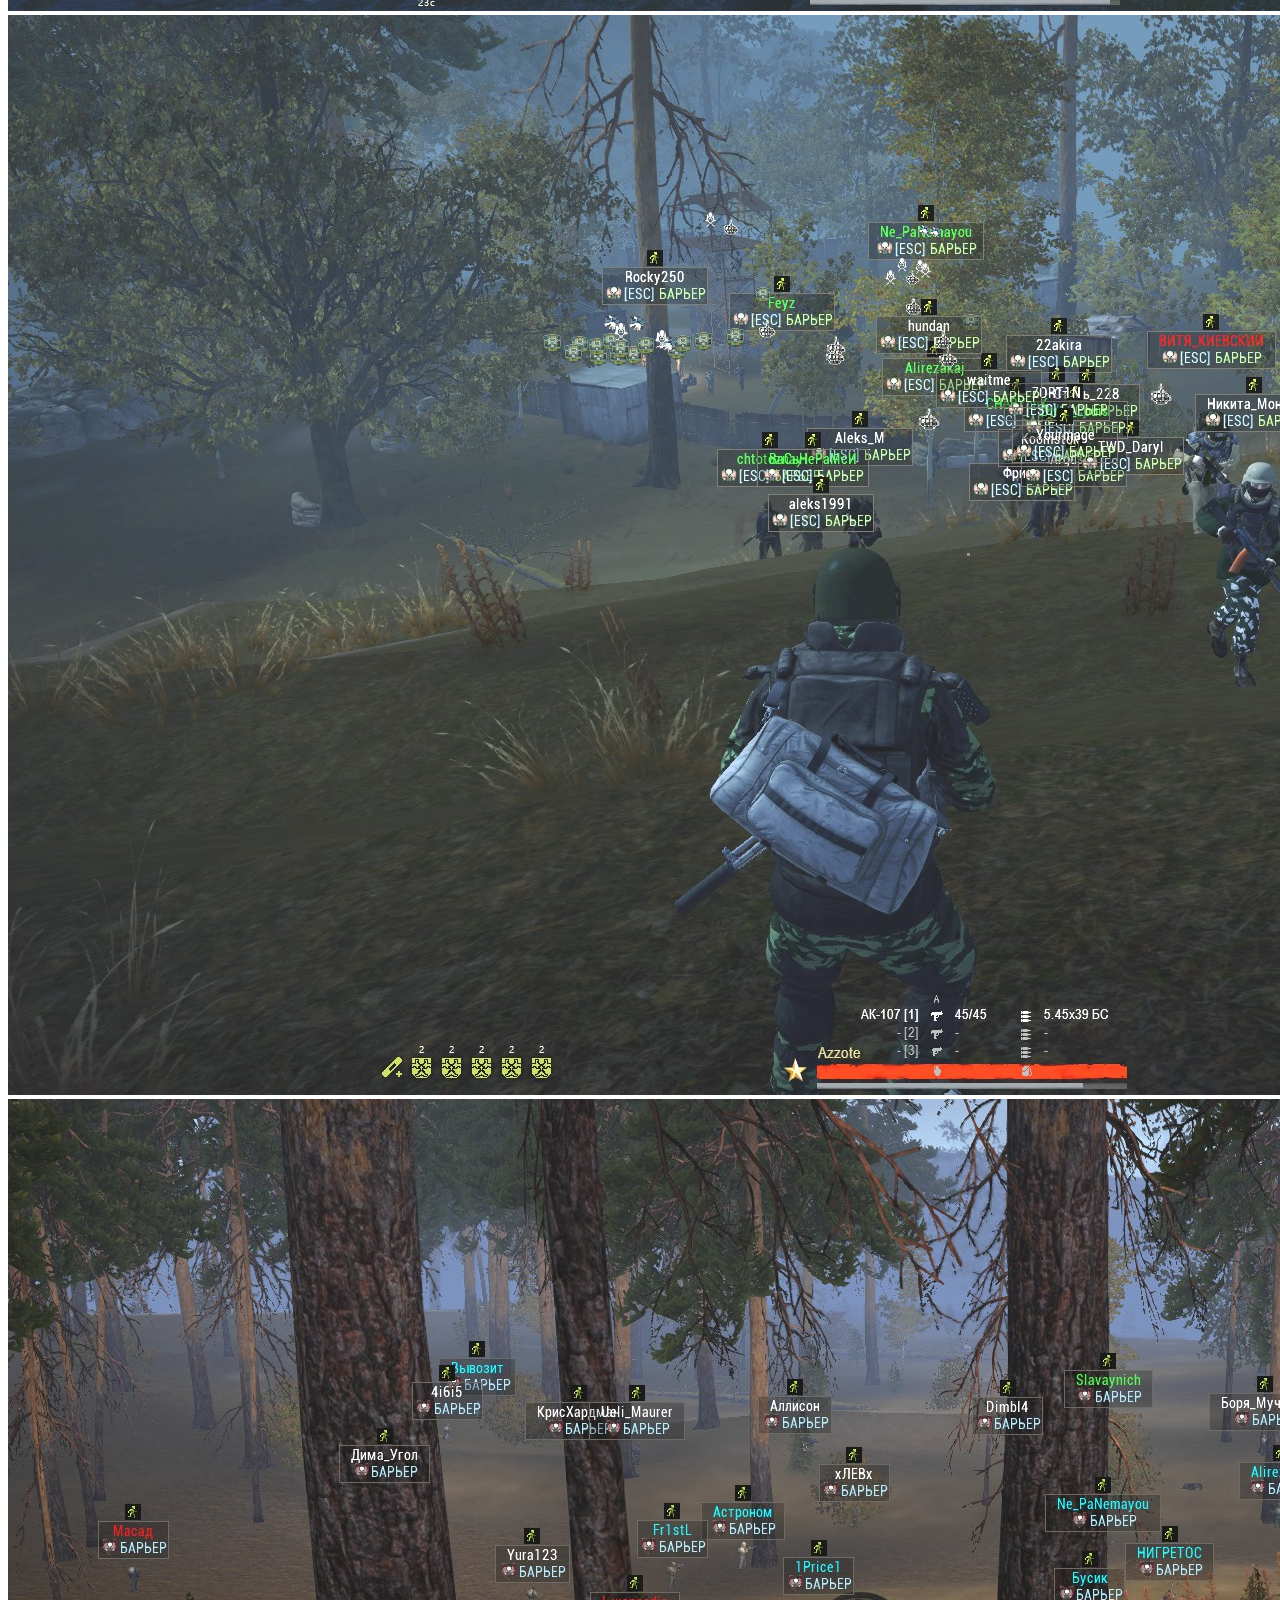
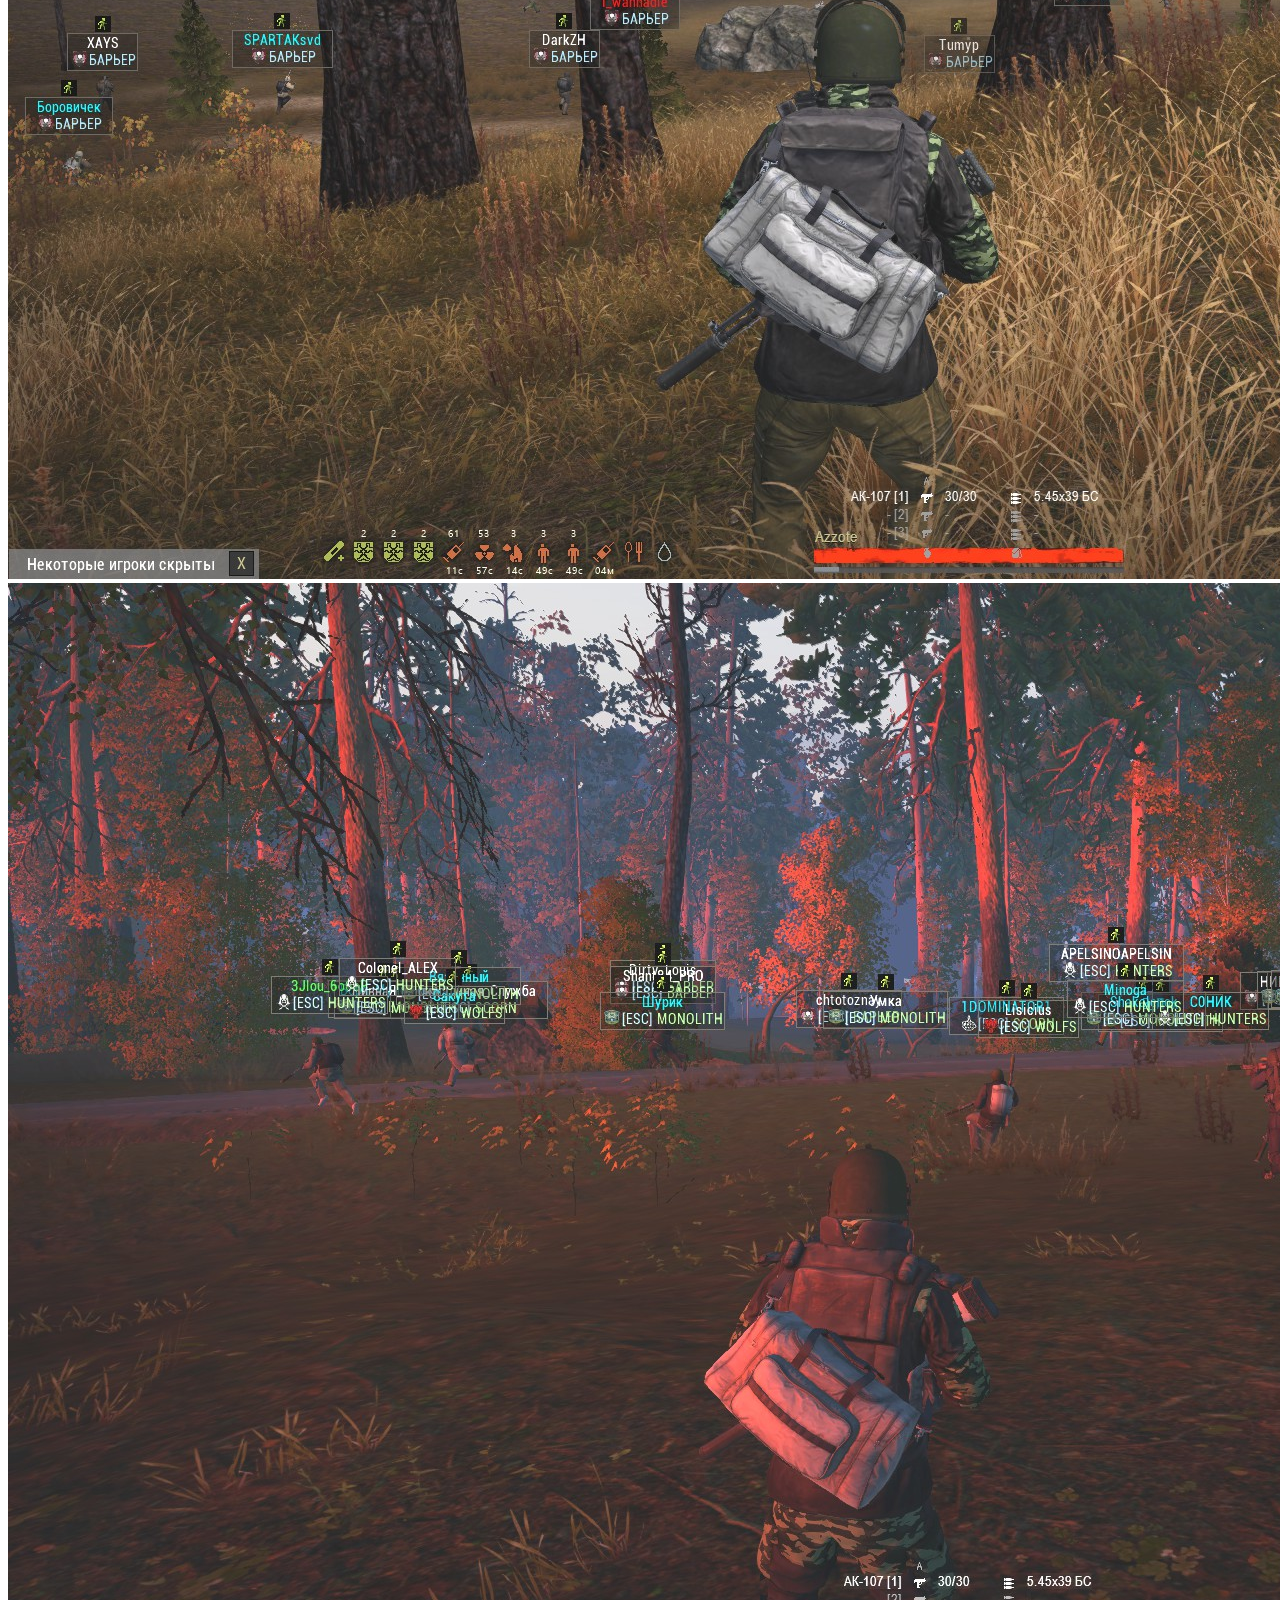
==== commit b2cb7f07: "Update index.html" ====
--- a/index.html
+++ b/index.html
@@ -33,7 +33,7 @@
                 </nav>
         
                 <section class="banniere flex-centre colone col col-6">
-                    <h1>Clan BARRIERE</h1>
+                    <h1>Clan BARRIER</h1>
                     <h2>Bravery and Stupidity !</h2>
                 </section>
             </div>
@@ -55,7 +55,7 @@
                     <div class="col col-3">
                         <h3>Who are we ?</h3>
                         <p>The "Barrier" clan is a meeting of like-minded people, more like a religious sect. Its members believe that the center of the Zone is only their territory. Most stalkers despise Barrier fighters, considering them “crazy.” Since its formation, the group has been preventing stalkers from advancing to the Center of the Zone, citing bad intentions. According to rumors, "Barrier" has a large base somewhere closer to the Center of the Zone, but no one knows its exact location except the members of the group themselves.</p>
-                        <a href="#comment-intergrer">Join us</a>
+                        <a href="#comment-intergrer">How to join ?</a>
                     </div>
                 </div>
             </div>
@@ -115,7 +115,7 @@
                             <li>&#10095; Adequacy</li>
                             <li>&#10095; Communication via Discord</li>
                         </ul>
-                        <a href="https://discord.gg/MMHfWuxh">Join Clan</a>
+                        <a href="https://discord.gg/wXnRtnTt">Join Clan</a>
                         <p>Or write to this person on discord : "<span class="red"> .azzote </span>"</p>                    
                     </div>
                     <div class="col col-3 flex-centre logo-aparaissante">
@@ -133,7 +133,7 @@
             <div class="degrader-2">
                 <div class="content wrapper">
                     <div class="col col-3">
-                        <h3>Aliance - Escalation</h3>
+                        <h3>Alliance - Escalation</h3>
                         <p>Clan Barrier is in the Alliance</p>
                         <div class="flex-off">
                             <img class="logo-ESC" src="./images/aliance/logo-ESC.png" alt="logo aliance Escalation">
@@ -217,7 +217,7 @@
         <div class="degrader-2">
             <div class="content wrapper">
                 <div class="col col-6">
-                    <p>Copyright © 2024 | Azzote | Barrier.com</p>
+                    <p>Copyright © 2024 | Azzote | nikitose.github.io/BARRIERE/</p>
                 </div>
             </div>
         </div>
@@ -225,4 +225,4 @@
 
     <script src="script.js"></script>
 </body>
-</html>+</html>
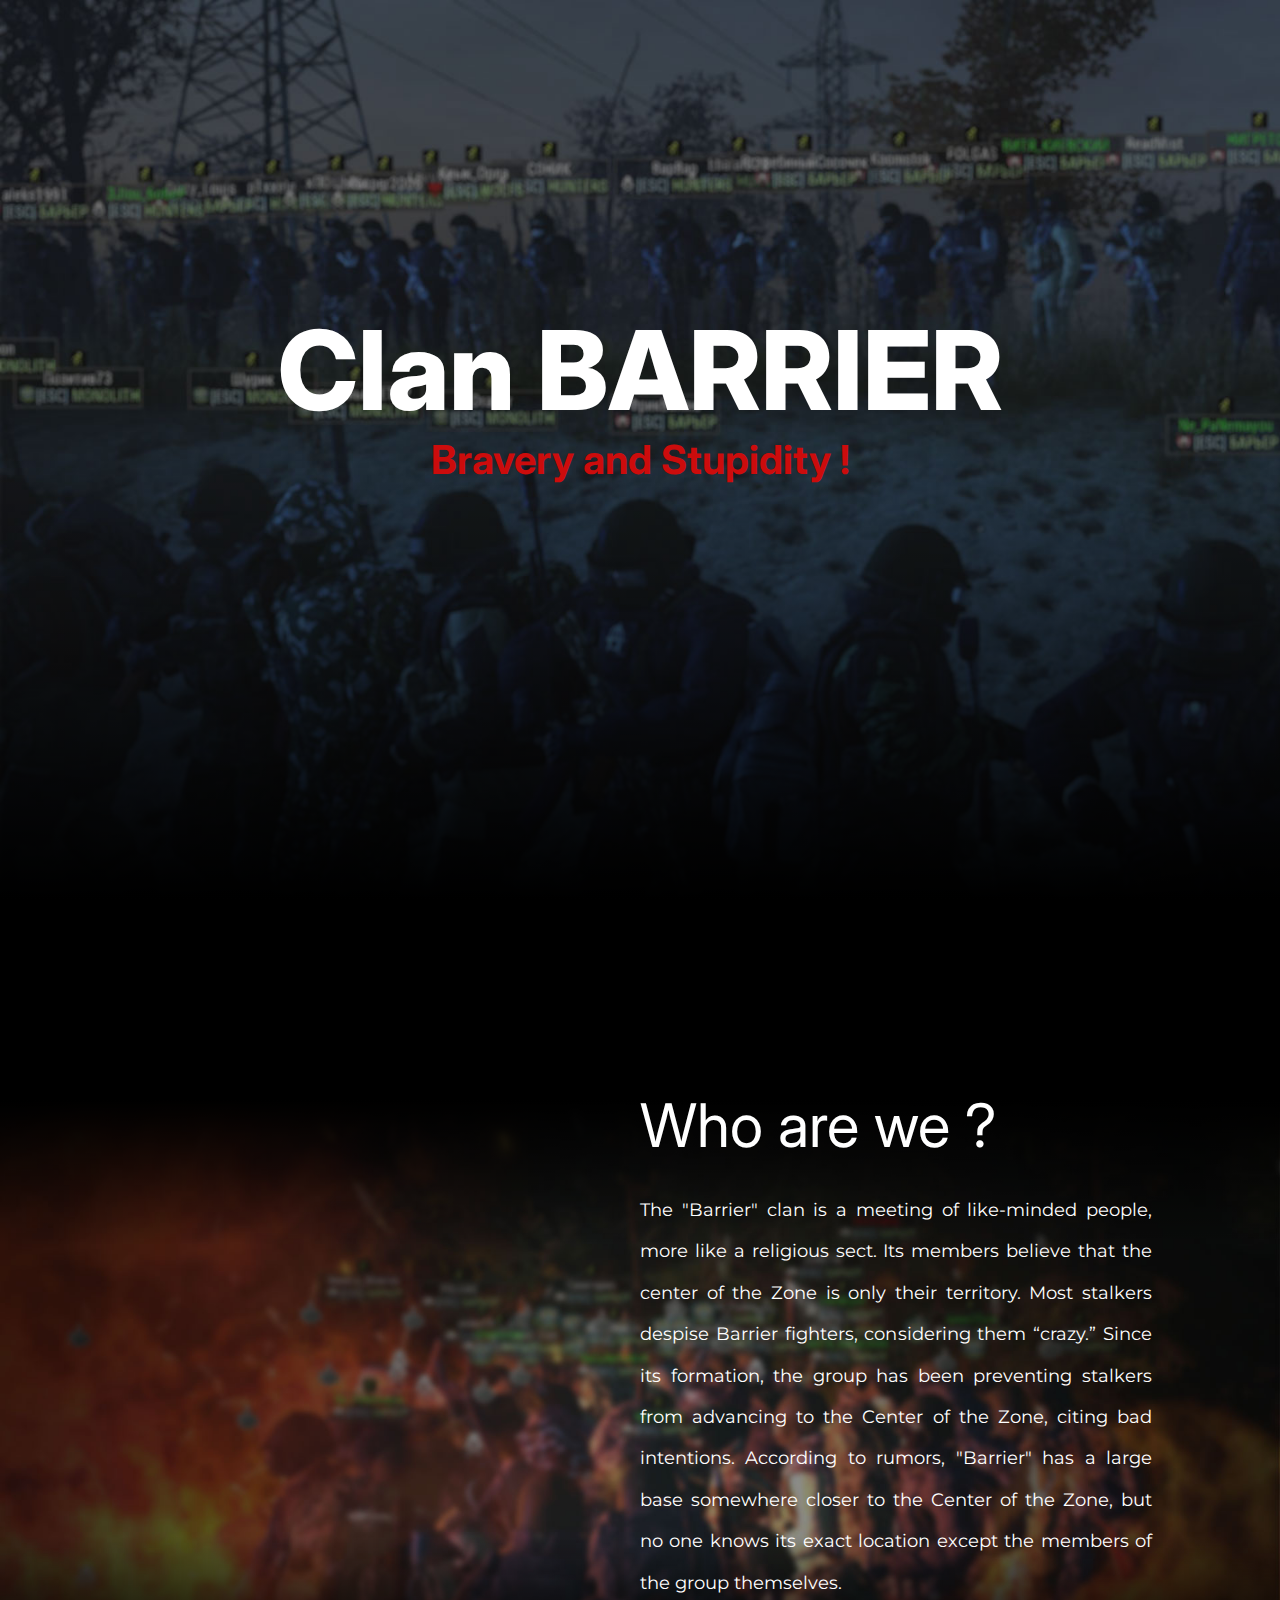
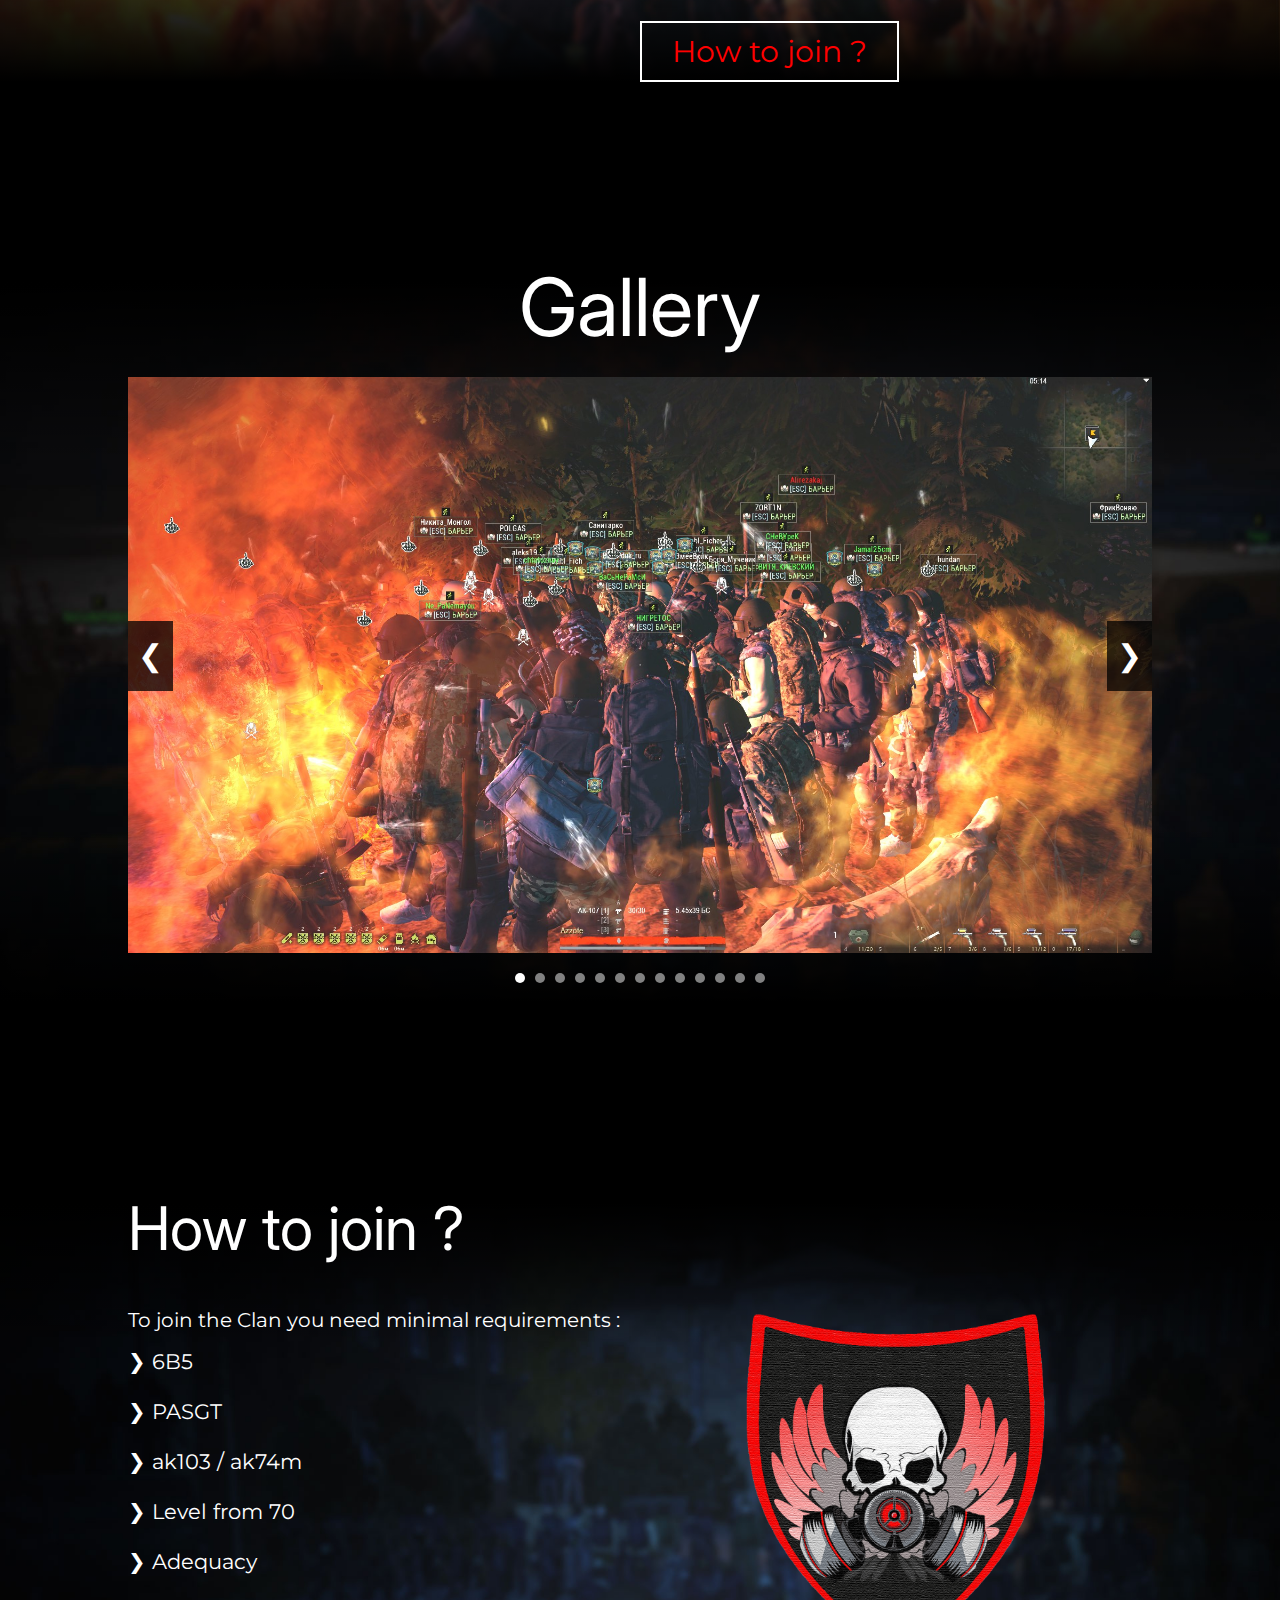
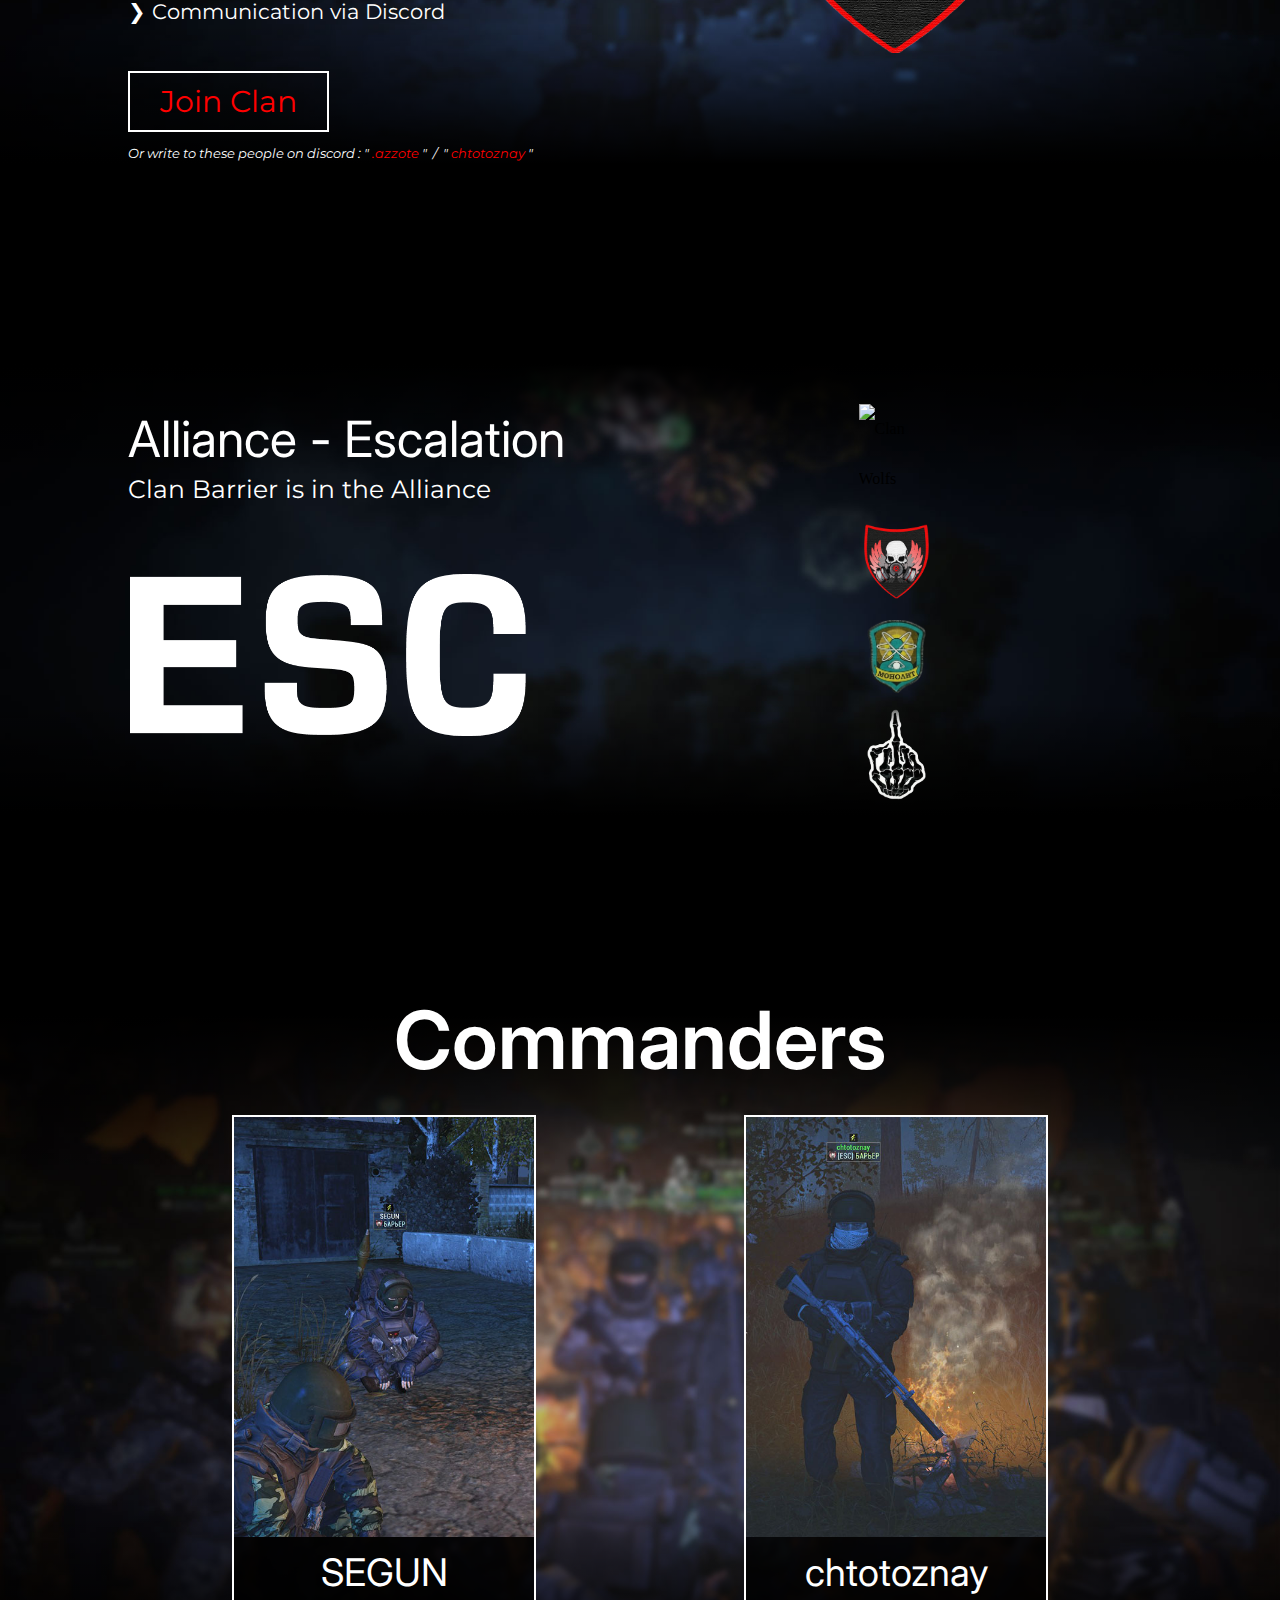
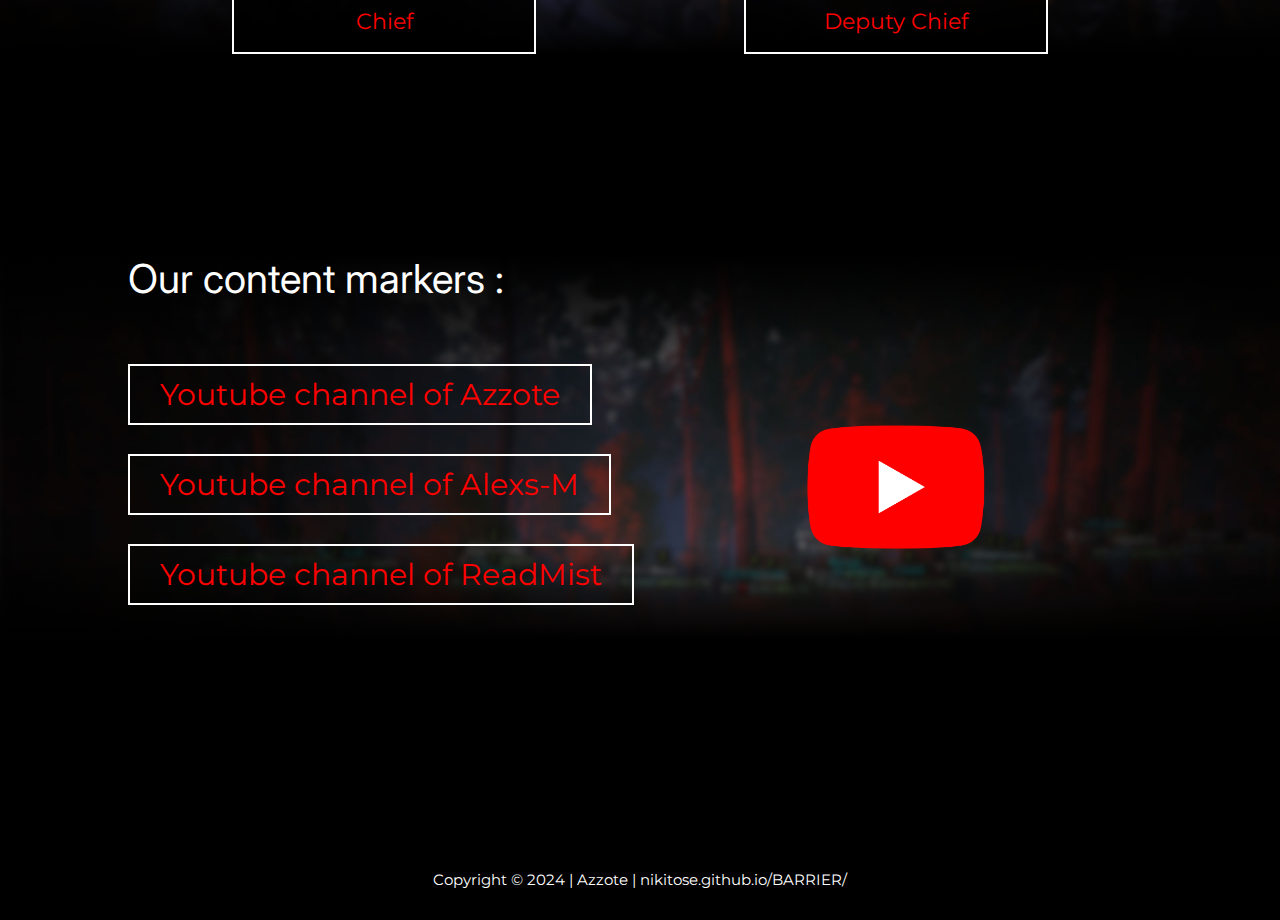
==== commit 2bbe6f57: "Add files via upload" ====
--- a/index.html
+++ b/index.html
@@ -115,8 +115,8 @@
                             <li>&#10095; Adequacy</li>
                             <li>&#10095; Communication via Discord</li>
                         </ul>
-                        <a href="https://discord.gg/wXnRtnTt">Join Clan</a>
-                        <p>Or write to this person on discord : "<span class="red"> .azzote </span>"</p>                    
+                        <a href="https://discord.gg/k7S7yH5h">Join Clan</a>
+                        <p>Or write to these people on discord : "<span class="red"> .azzote </span>"&nbsp;&nbsp;/&nbsp;&nbsp;"<span class="red"> chtotoznay </span>"</p>                    
                     </div>
                     <div class="col col-3 flex-centre logo-aparaissante">
                         <img src="./images/logo.png">
@@ -217,7 +217,7 @@
         <div class="degrader-2">
             <div class="content wrapper">
                 <div class="col col-6">
-                    <p>Copyright © 2024 | Azzote | nikitose.github.io/BARRIERE/</p>
+                    <p>Copyright © 2024 | Azzote | nikitose.github.io/BARRIER/</p>
                 </div>
             </div>
         </div>
@@ -225,4 +225,4 @@
 
     <script src="script.js"></script>
 </body>
-</html>
+</html>--- a/style.css
+++ b/style.css
@@ -0,0 +1,754 @@
+/***********************BASE***********************/
+
+html {
+    scroll-behavior: smooth;
+}
+
+body {
+    margin: 0;
+    padding: 0;
+}
+
+main {
+    margin: 0;
+    padding: 0;
+}
+
+ul {
+    list-style-type: none;
+    padding: 0;
+}
+
+a {
+    text-decoration: none;
+}
+
+.zone-noir {
+    background-color: black;
+    height: 200px;
+}
+
+h1, h2, h3, h4, h5 {
+    font-family: "Inter", sans-serif;
+}
+
+/*font-family: "Concert One", sans-serif;*/
+
+p, a, li {
+    font-family: "Montserrat", sans-serif;
+}
+
+.degrader-2 {
+    background-image: linear-gradient(to bottom, #000000, #ffffff00, #ffffff00, #ffffff00, #000000);
+}
+
+/***FLEX***/
+
+.flex {
+    display: flex;
+}
+
+.flex-centre {
+    display: flex;
+    justify-content: center;
+    align-items: center;
+}
+
+.row {
+    flex-direction: row;
+}
+
+.colone {
+    flex-direction: column;
+}
+
+/***********************GRILLE-RESPONSIVE***********************/
+
+.wrapper {
+    width: 1024px;
+    height: auto;
+    margin: 0 auto;
+}
+
+.content {
+    display: flex;
+    flex-wrap: wrap;
+    flex-direction: row;
+}
+
+.col {
+    line-height: 50px;
+}
+
+.col-1 {
+    flex-basis: calc(100% / 6);
+    background-color: rgb(14, 14, 198);
+    overflow: hidden;
+}
+
+.col-2 {
+    flex-basis: calc(100% / 3);
+    background-color: red;
+    overflow: hidden;
+}
+
+.col-3 {
+    flex-basis: calc(100% / 2);
+}
+
+.col-4 {
+    flex-basis: calc(100% * 2 / 3);
+    background-color: blueviolet;
+}
+
+.col-5 {
+    flex-basis: calc(100% * 5 / 6);
+    background-color: rgb(229, 229, 16);
+}
+
+.col-6 {
+    flex-basis: calc(100%);
+}
+
+@media (max-width: 480px) {
+
+    .wrapper {
+        width: 100%;
+    }
+
+    .col-1, .col-2, .col-3, .col-4, .col-5, .col-6 {
+        flex-basis: 100%
+    }
+
+    .off {
+        display: none;
+    }
+
+    h3 {
+        font-weight: 400;
+    }
+
+}  
+
+/***********************HEADER***********************/
+
+header {
+    background-image: url("./images/fonds/banniere.jpg");
+    background-size: cover;
+    height: 100vh;
+}
+
+.degrader {
+    background-image: linear-gradient(to bottom, #ffffff00, #ffffff00, #000000);
+    height: 100vh;
+}
+
+/************NAV************/
+
+header nav {
+    transition: background-color 0.4s ease;
+    position: fixed;
+    z-index: 1;
+    left: 0;
+    right: 0;
+    margin: 0 auto;
+}
+
+header nav li {
+    cursor: default;
+    margin-right: 40px;
+    transition: 0.4s all;
+}
+
+header nav li:last-child {
+    margin-right: 0;
+}
+
+header nav .li-nav-un, .li-nav-deux, .li-nav-trois, .li-nav-quatre, .li-nav-cinq {
+    animation: appear 1s ease forwards;
+    transform: translateY(-50px);
+    opacity: 0;
+}
+
+header nav .li-nav-un {
+    animation: appear 1s ease forwards;
+}
+
+header nav .li-nav-deux {
+    animation: appear 1.2s ease forwards;
+}
+
+header nav .li-nav-trois {
+    animation: appear 1.4s ease forwards;
+}
+
+header nav .li-nav-quatre {
+    animation: appear 1.6s ease forwards;
+}
+
+header nav .li-nav-cinq {
+    animation: appear 1.8s ease forwards;
+}
+
+@keyframes appear {
+    from {
+        opacity: 0; 
+        transform: translateY(-50px);
+    }
+    to {
+        opacity: 1;
+        transform: translateY(0px);
+    }
+}
+
+header nav li a {
+    cursor: pointer;
+    font-weight: 400;
+    color: rgb(255, 255, 255);
+    font-size: 20px;
+    transition: 0.4s all;
+}
+
+header nav li a:hover {
+    color: rgb(168, 168, 168);
+}
+
+header nav .li-nav-cinq a:hover img {
+    opacity: 0.5;
+}
+
+header nav .li-nav-cinq:hover {
+    transform: scale(0.5);
+}
+
+.logo-nav {
+    transition: width 0.4s ease;
+    display: block;
+    width: 80px;
+}
+
+.langue {
+    width: 25px;
+    height: 13px;
+    transition: 0.4s all;
+}
+
+@media (max-width: 480px) {
+
+    header nav li a {
+        font-size: 15px;
+    }
+
+}  
+
+/************BANNIERE************/
+
+.banniere {
+    height: 100vh;
+}
+
+.banniere h1 {
+    font-weight: 800;
+    color: white;
+    text-align: center;
+    font-size: 110px;
+    margin: 150px 0 40px ;
+}
+
+.banniere h2 {
+    font-weight: 700;
+    text-align: center;
+    color: rgb(204, 12, 12);
+    font-size: 40px;
+    margin: 0 0 220px 0;
+}
+
+@media (max-width: 480px) {
+
+    .banniere h1 {
+        font-size: 35px;
+        margin: 150px 0 0 0 ;
+    }
+
+    .banniere h2 {
+        font-size: 20px;
+        margin: 0 0 170px 0;
+    }
+
+}  
+
+/***********************MAIN***********************/
+
+/************QUI SOMMENT NOUS************/
+
+.qui-somment-nous {
+    background-image: url("./images/fonds/fond-1.jpg");
+    background-size: cover;
+}
+
+.qui-somment-nous img {
+    width: 350px;
+    object-fit: cover;
+    opacity: 0;
+    transition: opacity 0.5s ease-in-out;
+}
+
+.logo-aparaissante img.visible {
+    opacity: 1;
+}
+
+.qui-somment-nous h3 {
+    font-weight: 400;
+    text-align: start;
+    color: rgb(255, 255, 255);
+    font-size: 60px;
+    margin: 0 0 0 0;
+}
+
+.qui-somment-nous p {
+    font-weight: 400;
+    text-align: justify;
+    color: rgb(255, 255, 255);
+    line-height: 2.3;
+    font-size: 18px;
+    margin: 40px 0 23px 0;
+}
+
+.qui-somment-nous a {
+    font-weight: 400;
+    text-align: justify;
+    color: rgb(255, 0, 0);
+    border: 2px solid #ffffff;
+    padding: 10px 30px;
+    margin: 0;
+    font-size: 30px;
+    transition: 0.4s all;
+}
+
+.qui-somment-nous a:hover {
+    color: rgb(138, 0, 0);
+}
+
+@media (max-width: 480px) {
+
+    .qui-somment-nous img {
+        width: 180px;
+    }
+
+    .qui-somment-nous h3 {
+        text-align: center;
+        font-size: 35px;
+        margin: 40px 0 20px 0;
+    }
+
+    .qui-somment-nous p {
+        line-height: 2.4;
+        font-size: 15px;
+        margin: 0 30px 23px 30px;
+    }
+    
+    .qui-somment-nous a {
+        margin: 0 0 0 30px;
+        font-size: 30px;
+    }
+    
+}  
+
+/************GALERIE************/
+
+.galerie {
+    background-image: url("./images/fonds/fond-2.jpg");
+    background-size: cover;
+}
+
+.galerie h3 {
+    font-weight: 400;
+    text-align: center;
+    color: rgb(255, 255, 255);
+    font-size: 80px;
+    margin: 0 0 45px 0;
+}
+
+.gallery-container {
+    position: relative;
+    overflow: hidden;
+}
+
+.gallery {
+    display: flex;
+}
+
+.gallery img {
+    width: 100%;
+    transition: transform 0.5s ease;
+}
+
+.navigation {
+    margin: 0;
+    position: absolute;
+    top: 39%;
+    width: 100%;
+    display: flex;
+    justify-content: space-between;
+    align-items: center;
+}
+
+.prev, .next {
+    cursor: pointer;
+    font-size: 30px;
+    color: white;
+    background-color: rgba(0, 0, 0, 0.75);
+    padding: 10px;
+}
+
+.dots {
+    text-align: center;
+    margin: 0 0 0 0;
+}
+
+.dot {
+    background-color: rgba(255, 255, 255, 0.5);
+    display: inline-block;
+    height: 10px;
+    width: 10px;
+    border-radius: 50%;
+    margin: 0 5px;
+}
+
+.dot.active {
+    background-color: rgb(255, 255, 255);
+}
+
+@media (max-width: 480px) {
+
+    .galerie h3 {
+        font-size: 35px;
+        margin: 0 0 20px 0;
+    }
+
+    .navigation {
+        top: 32%;
+        width: 100%;
+    }
+} 
+
+/************COMMENT INTERGRER************/
+
+.comment-intergrer {
+    background-image: url("./images/fonds/fond-3.jpg");
+    background-size: cover;
+}
+
+.comment-intergrer h3 {
+    font-weight: 400;
+    text-align: start;
+    color: rgb(255, 255, 255);
+    font-size: 60px;
+    margin: 0 0 50px 0;
+}
+
+.comment-intergrer p {
+    font-size: 20px;
+    text-align: start;
+    color: white;
+    margin: 0 0 0 0;
+    line-height: 1.7;
+}
+
+.comment-intergrer ul {
+    margin: 0 0 40px 0;
+}
+
+.comment-intergrer li {
+    font-size: 21px;
+    text-align: start;
+    color: white;
+}
+
+.comment-intergrer img {
+    width: 300px;
+}
+
+.comment-intergrer a {
+    font-weight: 400;
+    text-align: start;
+    color: rgb(255, 0, 0);
+    border: 2px solid #ffffff;
+    padding: 10px 30px;
+    font-size: 30px;
+    margin: 0;
+    transition: 0.4s all;
+}
+
+.comment-intergrer a:hover {
+    color: rgb(138, 0, 0);
+}
+
+.comment-intergrer p:last-child {
+    font-style: italic;
+    font-size: 13px;
+    margin: 10px 0 0 0;
+}
+
+.red {
+    color: red;
+}
+
+
+@media (max-width: 480px) {
+
+    .comment-intergrer h3 {
+        font-size: 35px;
+        margin: 0 30px 40px 20px;
+    }
+    
+    .comment-intergrer p {
+        font-size: 18px;
+        line-height: 1.3;
+        margin: 0 0 0 20px;
+    }
+    
+    .comment-intergrer ul {
+        margin: 10px 0 30px 30px;
+    }
+    
+    .comment-intergrer li {
+        font-size: 21px;
+    }
+    
+    .comment-intergrer a {
+        margin: 0 0 0 30px;
+        font-size: 30px;
+    }
+
+    .comment-intergrer img {
+        display: none;
+    }
+
+    .comment-intergrer p:last-child {
+        font-size: 10px;
+        margin: 15px 0 0 30px;
+    }
+
+} 
+
+/************ALIANCE************/
+
+.aliance {
+    background-image: url("./images/fonds/fond-4.jpg");
+    background-size: cover;
+}
+
+.aliance h3 {
+    font-weight: 400;
+    text-align: start;
+    color: rgb(255, 255, 255);
+    font-size: 50px;
+    margin: 50px 0 0 0;
+}
+
+.aliance p {
+    font-weight: 400;
+    text-align: start;
+    color: rgb(255, 255, 255);
+    font-size: 25px;
+    margin: 0 0 50px 0;
+}
+
+.aliance .logo-ESC {
+    width: 400px;
+}
+
+.aliance .liste-logo-clans {
+    margin: 40px 0 0 0;
+}
+
+.aliance .liste-logo-clans img {
+    width: 75px;
+    margin-bottom: 15px;
+    transition: 0.3s all;
+}
+
+.aliance .liste-logo-clans img:hover {
+    transform: scale(1.5);
+}
+
+@media (max-width: 480px) {
+
+    .aliance h3 {
+        text-align: center;
+        font-size: 35px;
+        margin: 0 0 0 0;
+    }
+    
+    .aliance p {
+        text-align: center;
+        font-size: 18px;
+        margin: 0 0 30px 0;
+    }
+    
+    .aliance .logo-ESC {
+        width: 250px;
+        margin: 0;
+    }
+
+    .aliance .liste-logo-clans {
+        margin: 70px 0 0 0;
+    }
+    
+    .aliance .liste-logo-clans img {
+        width: 90px;
+        margin-bottom: 12px;
+        transition: 0.3s all;
+    }
+
+    .flex-off {
+        display: flex;
+        justify-content: center;
+    }
+
+    .aliance .liste-logo-clans img:hover {
+        transform: scale(1.3);
+    }
+
+} 
+
+
+/************COMMANDOS************/
+
+.commandors {
+    background-image: url("./images/fonds/fond-5.jpg");
+    background-size: cover;
+}
+
+.commandors h3, .commandors h4, .commandors p {
+    text-align: center;
+    color: rgb(255, 255, 255);
+}
+
+.commandors h3 {
+    font-weight: 600;
+    font-size: 80px;
+    margin: 0 0 50px 0;
+}
+
+.commandors h4 {
+    font-weight: 400;
+    font-size: 38px;
+    margin: 10px 0 0 0;
+}
+
+.commandors p {
+    font-size: 22px;
+    color: red;
+    margin: 0 0 5px 0;
+}
+
+.commandors img {
+    display: block;
+    width: 300px;
+    margin: 0 0 0 0;
+}
+
+.commandors .box {
+    background-color: #000000ce;
+    border: 2px solid rgb(255, 255, 255);
+    width: fit-content;
+    margin: auto;
+}
+
+@media (max-width: 480px) {
+
+    .commandors h3 {
+        font-size: 35px;
+        margin: 0 0 20px 0;
+    }
+    
+    .commandors .box {
+        margin-bottom: 50px;
+    }
+} 
+
+/************nos-mackers-de-contenue************/
+
+.nos-mackers-de-contenue {
+    background-image: url("./images/fonds/fond-6.jpg");
+    background-size: cover;
+}
+
+.nos-mackers-de-contenue h3  {
+    font-weight: 400;
+    text-align: start;
+    color: rgb(255, 255, 255);
+    font-size: 40px;
+    margin: 0 0 50px 0;
+}
+
+.nos-mackers-de-contenue a, .nos-mackers-de-contenue li  {
+    color: #ffffff;
+}
+
+.nos-mackers-de-contenue li  {
+    margin: 0 0 35px 0;
+}
+
+.nos-mackers-de-contenue a {
+    font-weight: 400;
+    text-align: justify;
+    color: rgb(255, 0, 0);
+    border: 2px solid #ffffff;
+    padding: 10px 30px;
+    font-size: 30px;
+    transition: 0.4s all;
+}
+
+.nos-mackers-de-contenue a:hover {
+    color: rgb(138, 0, 0);
+}
+
+.nos-mackers-de-contenue img {
+    width: 180px;
+}
+
+@media (max-width: 480px) {
+
+    .nos-mackers-de-contenue h3  {
+        font-size: 25px;
+        margin: 0 0 30px 20px;
+    }
+
+    .nos-mackers-de-contenue li  {
+        margin: 0 0 20px 0;
+    }
+
+    .nos-mackers-de-contenue a {
+        font-size: 15px;
+        margin: 0 0 0 35px;
+    }
+
+    .nos-mackers-de-contenue img {
+        display: none;
+    }
+
+} 
+
+/***********************FOOTER***********************/
+
+footer {
+    background-color: #000000;
+    background-size: cover;
+}
+
+footer p {
+    color: white;
+    text-align: center;
+    font-size: 15px;
+}
+
+@media (max-width: 480px) {
+
+    footer p {
+        font-size: 12px;
+    }
+
+} 
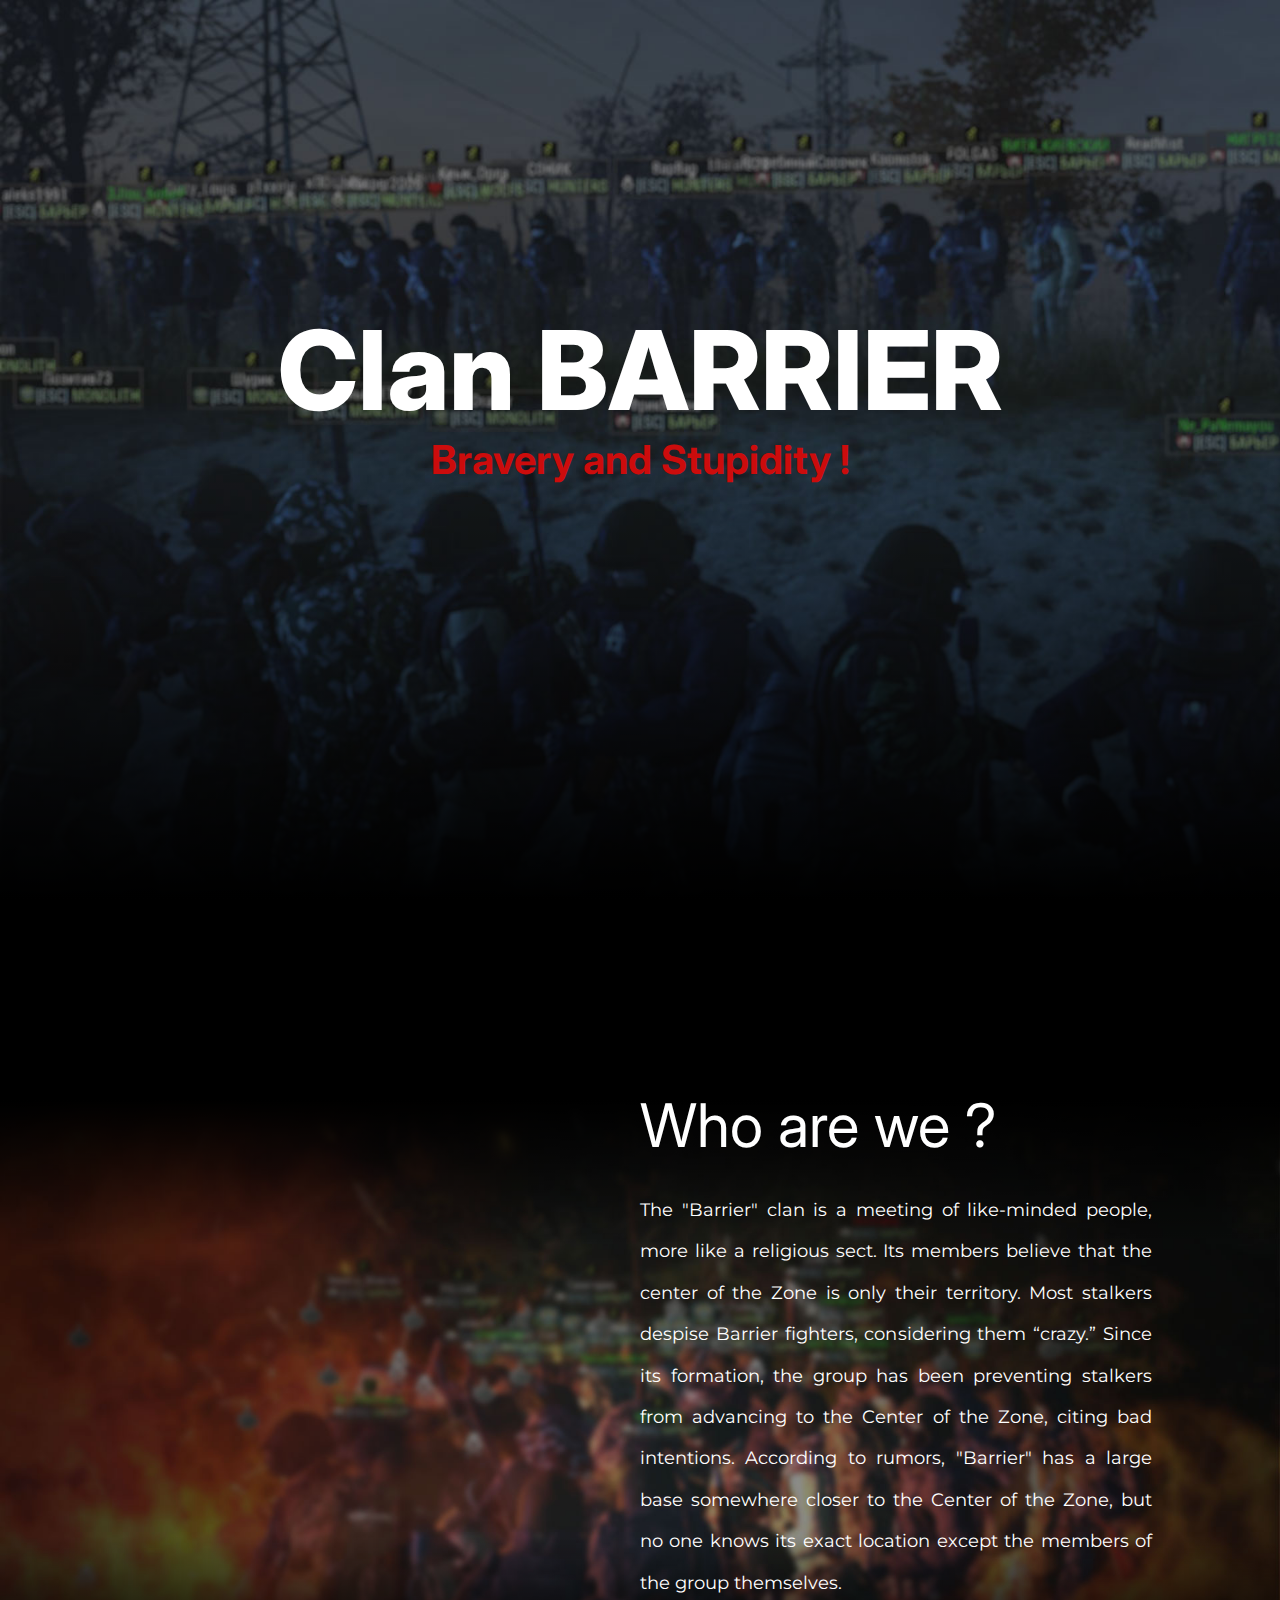
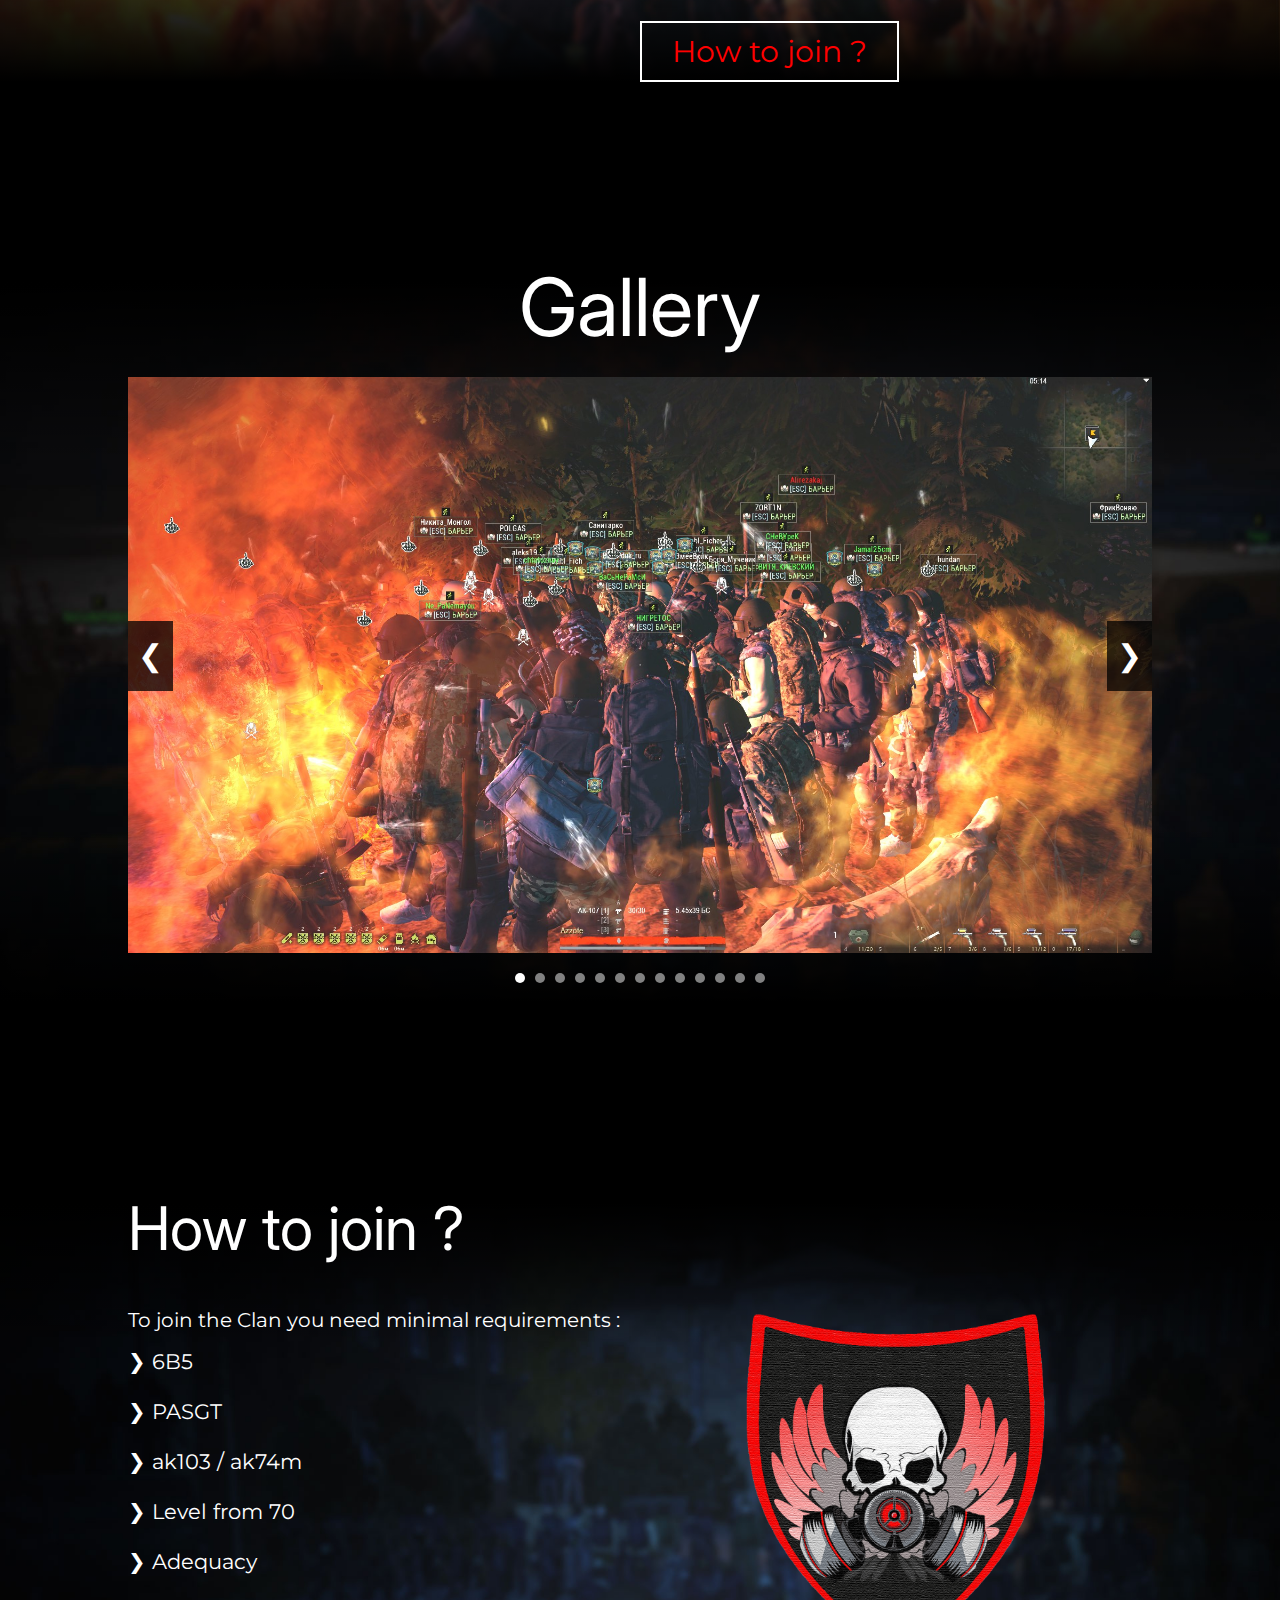
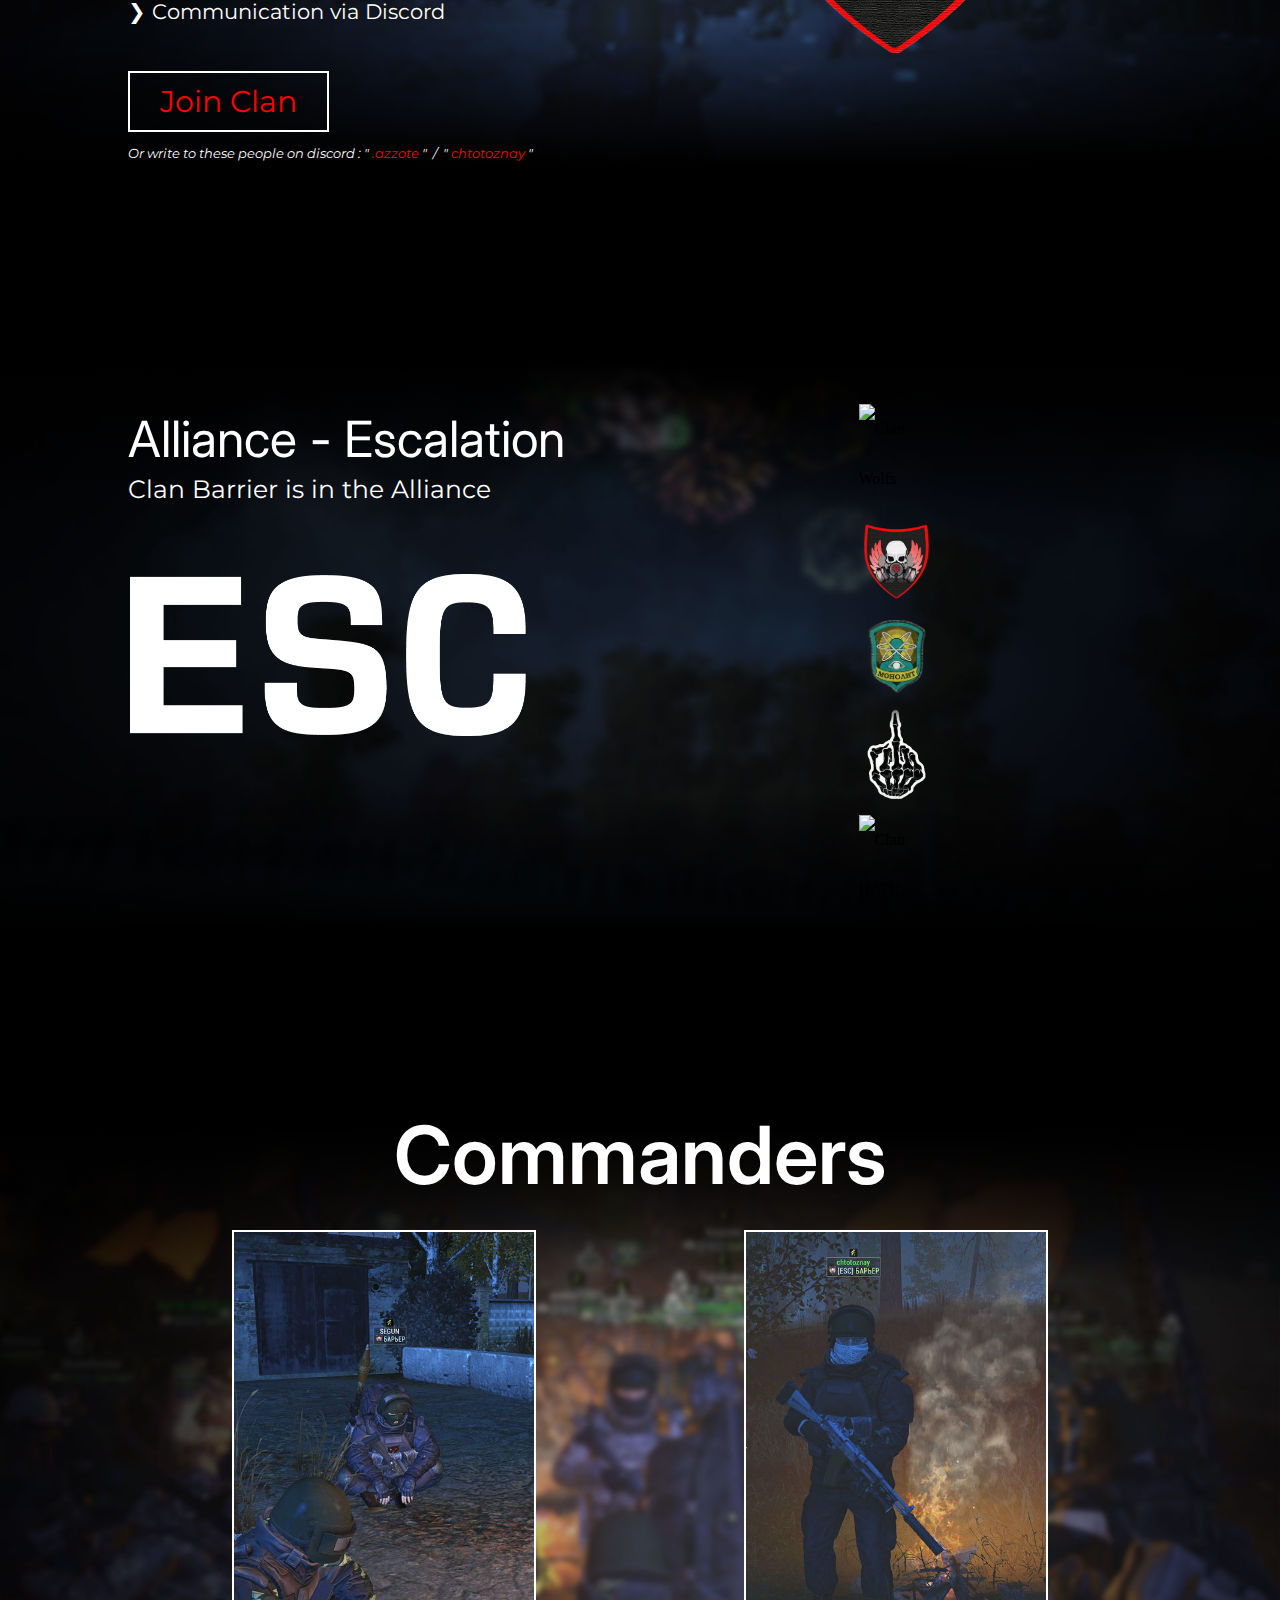
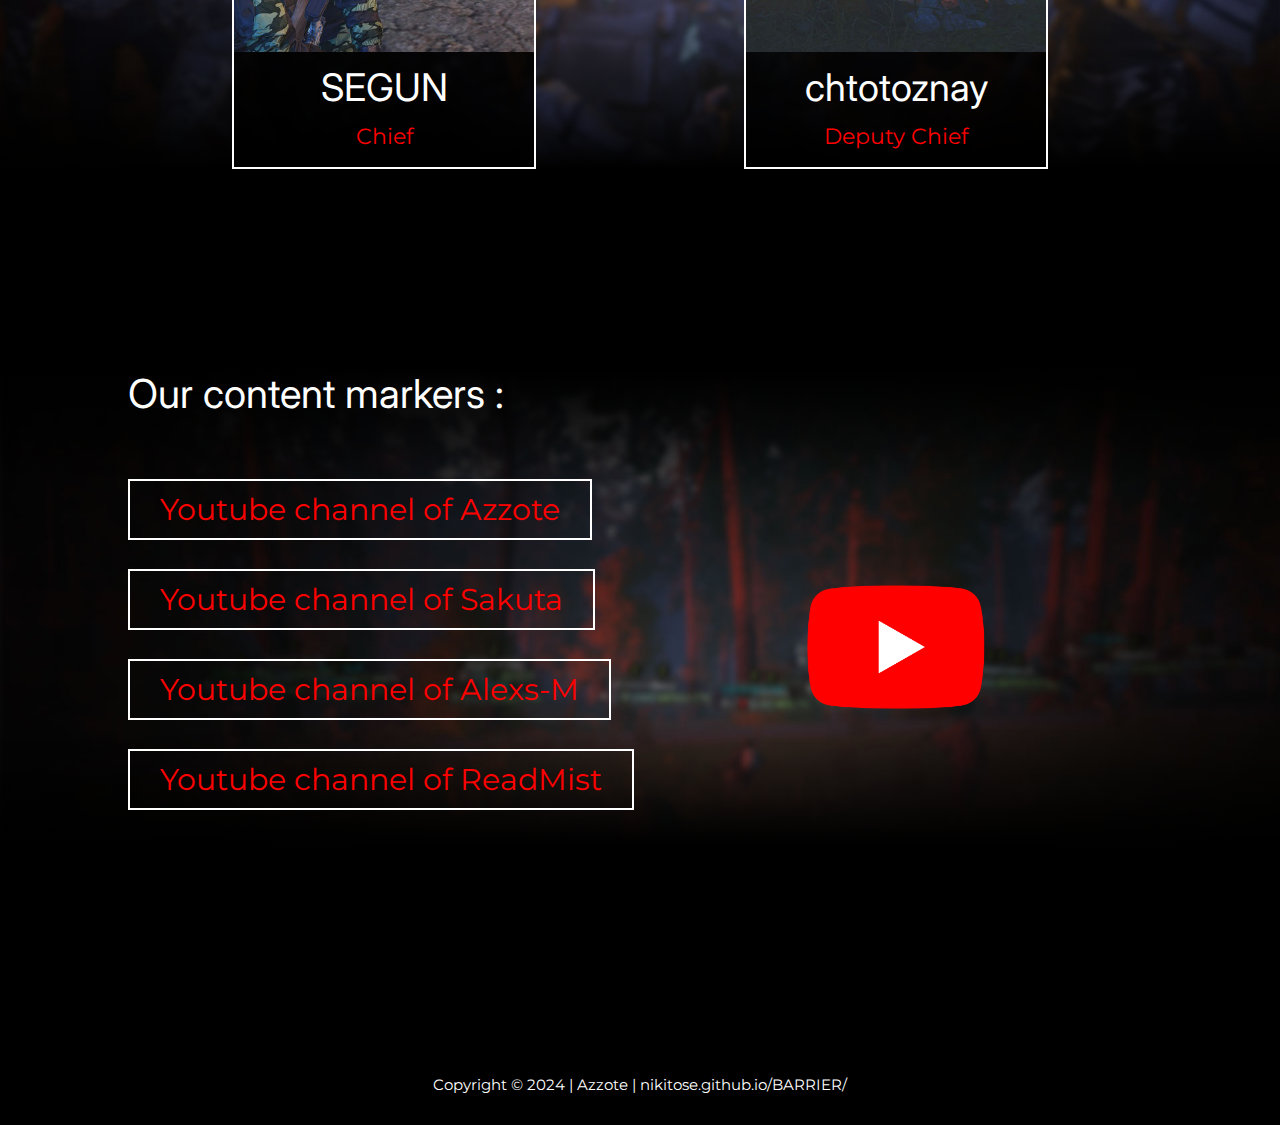
==== commit 7a91ccaf: "Add files via upload" ====
--- a/index.html
+++ b/index.html
@@ -115,7 +115,7 @@
                             <li>&#10095; Adequacy</li>
                             <li>&#10095; Communication via Discord</li>
                         </ul>
-                        <a href="https://discord.gg/k7S7yH5h">Join Clan</a>
+                        <a href="https://discord.gg/C5mcVbQR">Join Clan</a>
                         <p>Or write to these people on discord : "<span class="red"> .azzote </span>"&nbsp;&nbsp;/&nbsp;&nbsp;"<span class="red"> chtotoznay </span>"</p>                    
                     </div>
                     <div class="col col-3 flex-centre logo-aparaissante">
@@ -144,6 +144,7 @@
                         <img src="./images/aliance/barriere.png" alt="Clan Barriere">
                         <img src="./images/aliance/monolith.png" alt="Clan Monolith">
                         <img src="./images/aliance/scorn.png" alt="Clan Scorn">
+                        <img src="./images/aliance/logo-HATE.png" alt="Clan HATE">
                     </div>
                 </div>
             </div>
@@ -194,6 +195,7 @@
                     <div class="col col-3">
                         <ul>
                             <li><a href="https://www.youtube.com/channel/UCKwwTq1JqTWRzMQctlSP5Tg">Youtube channel of Azzote</a></li>
+                            <li><a href="https://www.youtube.com/@Sakuta.Azusagawa">Youtube channel of Sakuta</a></li>
                             <li><a href="https://www.youtube.com/@aleksm9999">Youtube channel of Alexs-M</a></li>
                             <li><a href="https://www.youtube.com/@iwannadie5964">Youtube channel of ReadMist</a></li>
                         </ul>
